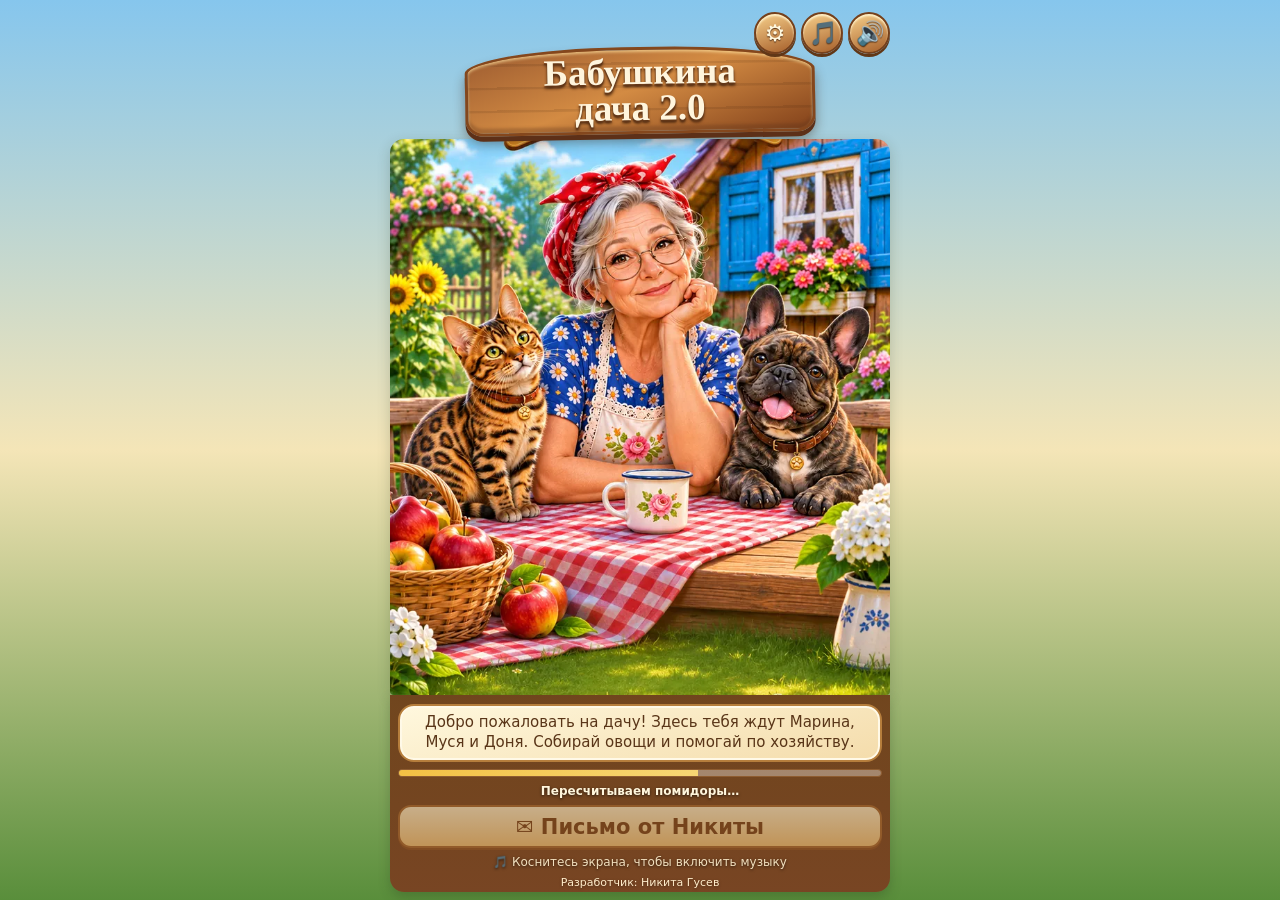
==== beta/index.html @ ecf2ab2a "fix(beta): lock zoom and sideways pan, honor Android system bars, remove remote assets" ====
<!doctype html>
<html lang="ru">
<head>
<meta charset="utf-8">
<meta name="viewport" content="width=device-width, initial-scale=1, maximum-scale=1, user-scalable=no, viewport-fit=cover">
<title>Бабушкина дача 2.0 — тест</title>
<style>
:root{
  --sky:#D6ECE6; --sky2:#EAF5EF; --paper:#FFFBF0; --ink:#2F2618; --muted:#6E6250;
  --grass:#5B8A36; --grass2:#456C27; --wood:#C48B55; --wood2:#8E5C30;
  --sun:#F3C044; --sun2:#B8891B; --tomato:#D8503B;
  --cell:#F4E6C8; --cell2:#EADAB5; --line:rgba(60,40,20,.16);
  --tag-bg:#FFF1B8; --tag-ink:#5A4300; --tag-line:#C99A00;
  box-sizing:border-box;
}
@media (prefers-color-scheme:dark){
  :root:not([data-theme="light"]){
    --sky:#16252A; --sky2:#1C2E33; --paper:#262119; --ink:#F2E9D8; --muted:#B9AC93;
    --grass:#4C7A2C; --grass2:#36581E; --wood:#9C6A3E; --wood2:#6B4524;
    --cell:#3B3224; --cell2:#332B1F; --line:rgba(255,240,210,.14);
    --tag-bg:#3F3412; --tag-ink:#FFE38A; --tag-line:#A88214;
  }
}
:root[data-theme="dark"]{
  --sky:#16252A; --sky2:#1C2E33; --paper:#262119; --ink:#F2E9D8; --muted:#B9AC93;
  --grass:#4C7A2C; --grass2:#36581E; --wood:#9C6A3E; --wood2:#6B4524;
  --cell:#3B3224; --cell2:#332B1F; --line:rgba(255,240,210,.14);
  --tag-bg:#3F3412; --tag-ink:#FFE38A; --tag-line:#A88214;
}
*,*::before,*::after{box-sizing:inherit}
html{scroll-padding-top:env(safe-area-inset-top,0px)}
body{
  margin:0; min-height:100%;
  background:linear-gradient(180deg,var(--sky2),var(--sky));
  color:var(--ink);
  font-family:system-ui,-apple-system,'Segoe UI',Roboto,Arial,sans-serif;
  -webkit-tap-highlight-color:transparent;
}
button{font-family:inherit;cursor:pointer}
button:focus-visible{outline:3px solid var(--sun);outline-offset:2px}
.app{max-width:460px;margin:0 auto;padding:10px 12px 28px}

/* шапка */
.top{display:flex;gap:6px;align-items:center;flex-wrap:wrap}
.chip{display:inline-flex;align-items:center;gap:4px;white-space:nowrap;background:var(--paper);color:var(--ink);
  border:1.5px solid var(--line);border-radius:999px;padding:7px 9px;font-size:14px;font-weight:600}
.chip small{font-weight:400;color:var(--muted);font-size:12px}
.top .spacer{flex:1}
.chip.money[aria-pressed="true"]{background:var(--sun);border-color:var(--sun2);color:#3b2a00}

/* подсказки про монетизацию */
.mt{display:none}
body.show-money .mt{display:block;background:var(--tag-bg);color:var(--tag-ink);border:1.5px dashed var(--tag-line);
  border-radius:10px;padding:7px 9px;font-size:13px;line-height:1.35;margin:6px 0 2px;text-align:left}
body.show-money .mt::before{content:"💰 ";}

/* кнопки */
.btn{display:block;width:100%;border:0;border-radius:14px;padding:13px 16px;margin-top:10px;
  font-size:16px;font-weight:600;background:var(--grass);color:#fff;box-shadow:0 3px 0 var(--grass2)}
.btn:active{transform:translateY(2px);box-shadow:0 1px 0 var(--grass2)}
.btn.alt{background:var(--sun);color:#3b2a00;box-shadow:0 3px 0 var(--sun2)}
.btn.ghost{background:transparent;color:var(--ink);box-shadow:none;border:1.5px solid var(--line)}
.btn[disabled]{opacity:.5}

/* главная */
.title{font-weight:800;font-size:30px;line-height:1.05;margin:18px 0 4px;letter-spacing:-.5px}
.lead{margin:0 0 14px;color:var(--muted);font-size:15px;line-height:1.45}
.demo-note{font-size:12.5px;color:var(--muted);margin:6px 0 0}
.dacha{background:var(--grass);border-radius:20px;padding:12px;color:#fff;
  box-shadow:inset 0 -6px 0 var(--grass2)}
.dacha-head{display:flex;justify-content:space-between;align-items:baseline;margin:0 2px 10px}
.dacha-head h2{margin:0;font-size:19px}
.dacha-head span{font-size:13px;opacity:.9}
.plots{display:grid;grid-template-columns:repeat(4,minmax(0,1fr));gap:8px}
.plot{min-width:0;overflow:hidden;aspect-ratio:1;border-radius:14px;display:flex;flex-direction:column;align-items:center;justify-content:center;
  background:rgba(255,255,255,.13);border:0;color:#fff;padding:4px;text-align:center}
.plot .e{font-size:30px;line-height:1}
.plot .n{font-size:10.5px;margin-top:4px;line-height:1.15}
.plot.empty{background:transparent;border:2px dashed rgba(255,255,255,.45)}
.plot.empty .e{opacity:.35;filter:grayscale(1)}
.plot.empty .c{font-size:12px;font-weight:600;margin-top:3px}
.levels-h{font-size:17px;margin:20px 2px 8px}
.levels{display:flex;flex-wrap:wrap;gap:8px}
.lv{width:56px;height:62px;border-radius:14px;border:0;background:var(--paper);color:var(--ink);
  border:1.5px solid var(--line);font-weight:800;font-size:18px;display:flex;flex-direction:column;align-items:center;justify-content:center}
.lv small{font-size:10px;font-weight:400;letter-spacing:-1px;margin-top:2px}
.lv.cur{background:var(--sun);border-color:var(--sun2);color:#3b2a00}
.lv[disabled]{opacity:.4}

/* игра */
.gbar{display:flex;align-items:center;gap:8px;margin:10px 0 8px}
.back{border:1.5px solid var(--line);background:var(--paper);color:var(--ink);border-radius:12px;width:42px;height:42px;font-size:18px}
.lvname{font-weight:600;flex:1}
.moves{background:var(--wood);color:#fff;border-radius:14px;padding:4px 14px;text-align:center;box-shadow:0 3px 0 var(--wood2)}
.moves b{display:block;font-size:24px;line-height:1.1}
.moves small{font-size:11px;opacity:.9}
.goals{display:flex;gap:8px;justify-content:center;margin:0 0 10px}
.goal{display:flex;align-items:center;gap:6px;background:var(--paper);border:1.5px solid var(--line);border-radius:999px;padding:5px 12px 5px 8px}
.goal span{font-size:22px}
.goal b{font-size:17px;min-width:20px}
.goal.done{background:var(--grass);color:#fff;border-color:var(--grass2)}
.frame{background:var(--wood);border-radius:20px;padding:8px;box-shadow:inset 0 0 0 3px var(--wood2),0 4px 0 var(--wood2)}
.board{position:relative;isolation:isolate;width:100%;aspect-ratio:1;border-radius:12px;overflow:hidden;touch-action:none;user-select:none;-webkit-user-select:none;
  background:conic-gradient(var(--cell) 25%,var(--cell2) 0 50%,var(--cell) 0 75%,var(--cell2) 0) 0 0/calc(200% / 7) calc(200% / 7)}
.tile{position:absolute;display:grid;place-items:center;line-height:1;
  transition:top .24s cubic-bezier(.4,.1,.6,1),left .2s ease,transform .18s ease,opacity .18s ease}
.tile span{display:block;transition:transform .15s ease;pointer-events:none}
.tile.sel span{transform:scale(1.22)}
.tile.sel::before{content:"";position:absolute;inset:6%;border-radius:22%;box-shadow:0 0 0 3px var(--sun) inset;pointer-events:none}
.tile.pop{transform:scale(.1);opacity:0}
.tile.s-row,.tile.s-col{background:radial-gradient(circle,rgba(243,192,68,.65),rgba(243,192,68,0) 68%)}
.tile.s-row::after,.tile.s-col::after{position:absolute;right:6%;bottom:4%;font-size:.42em;font-weight:800;color:var(--wood2);pointer-events:none}
.tile.s-row::after{content:"↔"}
.tile.s-col::after{content:"↕"}
.tile.s-sun span{animation:spin 6s linear infinite}
@keyframes spin{to{transform:rotate(360deg)}}
.boosters{display:flex;gap:8px;margin-top:12px}
.bst{flex:1;border:1.5px solid var(--line);background:var(--paper);color:var(--ink);border-radius:14px;padding:10px 6px;font-size:15px;font-weight:600}
.bst.active{background:var(--sun);border-color:var(--sun2);color:#3b2a00}
.hint{text-align:center;font-size:14px;color:var(--muted);min-height:20px;margin-top:8px}

/* модальные окна */
.modal{position:fixed;inset:0;background:rgba(30,20,10,.5);display:flex;align-items:flex-end;justify-content:center;z-index:20;
  padding:12px 12px calc(12px + env(safe-area-inset-bottom,0px))}
.modal[hidden]{display:none}
.sheet{background:var(--paper);color:var(--ink);border-radius:22px;padding:20px 18px 18px;width:100%;max-width:420px;max-height:88vh;overflow:auto;text-align:center}
.sheet h2{margin:0 0 6px;font-size:23px}
.sheet p{margin:6px 0;color:var(--muted);line-height:1.45}
.bigstars{font-size:40px;letter-spacing:4px;margin:8px 0}
.shop-item{border:1.5px solid var(--line);border-radius:16px;padding:12px;margin-top:10px;text-align:left}
.shop-item h3{margin:0 0 3px;font-size:17px}
.shop-item p{margin:0;font-size:14px}
.shop-item .btn{margin-top:8px}

/* реклама-заглушка */
.ad{position:fixed;inset:0;z-index:40;background:#111;color:#fff;display:flex;align-items:center;justify-content:center;padding:24px}
.ad[hidden]{display:none}
.ad-box{text-align:center;max-width:340px}
.ad-box .tv{font-size:64px}
.ad-box h3{margin:10px 0 4px;font-size:21px}
.ad-box p{margin:4px 0;opacity:.8}
.ad-count{font-size:44px;font-weight:800;margin-top:10px}

.toast{position:fixed;left:50%;bottom:calc(22px + env(safe-area-inset-bottom,0px));transform:translate(-50%,20px);opacity:0;
  background:var(--ink);color:var(--paper);padding:10px 16px;border-radius:12px;font-size:14px;z-index:50;max-width:88vw;text-align:center;
  transition:opacity .2s,transform .2s;pointer-events:none}
.toast.on{opacity:1;transform:translate(-50%,0)}
[hidden]{display:none!important}
@media (prefers-reduced-motion:reduce){.tile,.tile span,.toast{transition:none}.tile.s-sun span{animation:none}}

.tile{z-index:1}
.tile span{filter:drop-shadow(0 2px 0 rgba(60,40,20,.22))}
.weed{position:absolute;z-index:0;border-radius:22%;background:radial-gradient(circle at 50% 60%,rgba(91,138,54,.6),rgba(91,138,54,.28));transition:opacity .3s,transform .3s}
.weed::after{content:"🌿";position:absolute;left:4%;bottom:2%;font-size:.36em}
.weed.gone{opacity:0;transform:scale(.5)}
.tile.box span{font-size:.92em}
.tile.cracked span{filter:grayscale(.35) brightness(.85);transform:rotate(-9deg)}
.tile.cracked::after{content:"✕";position:absolute;right:8%;top:4%;font-size:.38em;color:var(--tomato);font-weight:800}
.tile.hit span{transform:scale(.78)}
.tile.hinting span{animation:nudge .9s ease-in-out infinite}
@keyframes nudge{50%{transform:scale(1.2)}}
.frame{position:relative}
.float{position:absolute;left:50%;top:42%;transform:translate(-50%,-50%);font-weight:800;font-size:30px;color:#fff;
  text-shadow:0 3px 0 var(--wood2),0 0 14px rgba(0,0,0,.3);pointer-events:none;animation:floatUp .9s ease-out forwards;z-index:5;white-space:nowrap}
@keyframes floatUp{0%{opacity:0;transform:translate(-50%,-30%) scale(.7)}20%{opacity:1;transform:translate(-50%,-50%) scale(1.06)}100%{opacity:0;transform:translate(-50%,-115%) scale(1)}}
.frame.shake{animation:shake .35s}
@keyframes shake{25%{transform:translateX(-6px)}50%{transform:translateX(6px)}75%{transform:translateX(-3px)}}
.plot.new .e{animation:grow .6s cubic-bezier(.3,1.6,.5,1)}
@keyframes grow{0%{transform:scale(0)}100%{transform:scale(1)}}
.intro-ico{font-size:52px;margin:4px 0}
@media (prefers-reduced-motion:reduce){.tile.hinting span,.float,.frame.shake,.plot.new .e{animation:none}}

.scene{position:relative;isolation:isolate;aspect-ratio:4/3;border-radius:20px;overflow:hidden;user-select:none;-webkit-user-select:none;
  background:linear-gradient(180deg,var(--sc-sky1) 0,var(--sc-sky2) 29%,var(--sc-g1) 29.5%,var(--sc-g2) 100%);
  box-shadow:inset 0 -6px 0 var(--grass2)}
:root{--sc-sky1:#B7DDF0;--sc-sky2:#E2F2F6;--sc-g1:#93C45E;--sc-g2:#679C3D}
@media (prefers-color-scheme:dark){:root:not([data-theme="light"]){--sc-sky1:#1E3A4E;--sc-sky2:#35546A;--sc-g1:#4E7A2E;--sc-g2:#365A1F}}
:root[data-theme="dark"]{--sc-sky1:#1E3A4E;--sc-sky2:#35546A;--sc-g1:#4E7A2E;--sc-g2:#365A1F}
.scene .deco{position:absolute;font-size:.9em;opacity:.9;pointer-events:none}
.scene .it{position:absolute;transform:translate(-50%,-50%);line-height:1;white-space:nowrap;filter:drop-shadow(0 3px 0 rgba(40,60,20,.25))}
.scene .it span{display:inline-block}
.scene .it.ghost{opacity:.4;filter:grayscale(1);outline:2px dashed rgba(255,255,255,.9);outline-offset:5px;border-radius:12px;cursor:pointer;animation:ghost 1.6s ease-in-out infinite}
@keyframes ghost{50%{opacity:.7}}
.scene .it.new span{animation:grow .7s cubic-bezier(.3,1.6,.5,1)}
.granny{position:absolute;z-index:100;left:50%;top:74%;transform:translate(-50%,-100%);transition:left 2.4s linear,top 2.4s linear;text-align:center;cursor:pointer}
.granny .g{display:inline-block;font-size:1.5em;line-height:1}
.granny .gf{display:inline-block}
.granny.left .gf{transform:scaleX(-1)}
.granny.walk .g{animation:bob .45s ease-in-out infinite}
@keyframes bob{50%{transform:translateY(-7%)}}
.granny .gname{display:block;font-size:.3em;font-weight:600;color:#fff;text-shadow:0 1px 2px rgba(0,0,0,.5);white-space:nowrap;margin-top:1px}
.bubble{position:absolute;bottom:100%;left:50%;transform:translateX(-50%);margin-bottom:6px;background:#fff;color:#2F2618;font-size:.36em;line-height:1.3;
  padding:.55em .75em;border-radius:12px;width:max-content;max-width:13em;box-shadow:0 2px 8px rgba(0,0,0,.18);text-align:left;font-weight:400}
.bubble::after{content:"";position:absolute;top:100%;left:50%;margin-left:-6px;border:6px solid transparent;border-top-color:#fff}
.granny.edge-l .bubble{left:-.4em;transform:none}.granny.edge-l .bubble::after{left:1.4em}
.granny.edge-r .bubble{left:auto;right:-.4em;transform:none}.granny.edge-r .bubble::after{left:auto;right:1.1em}
.bubble:empty{display:none}
.task{display:flex;align-items:center;gap:12px;background:var(--paper);border:1.5px solid var(--line);border-radius:16px;padding:10px 12px;margin-top:10px}
.task .ti{font-size:32px;line-height:1;width:1.6em;display:flex;justify-content:center;flex:none}
.task .ti svg{width:auto;height:1em;max-width:1.6em}
.task .tt{flex:1;min-width:0}
.task .tt b{display:block;font-size:16px}
.task .tt small{color:var(--muted);font-size:12.5px}
.task .tb{width:auto;margin:0;padding:10px 12px;white-space:nowrap;font-size:15px}
.task .tb.need{background:transparent;color:var(--muted);box-shadow:none;border:1.5px solid var(--line)}
.progress{height:8px;border-radius:99px;background:var(--line);margin-top:8px;overflow:hidden}
.progress i{display:block;height:100%;width:0;background:var(--grass);transition:width .5s}
@media (prefers-reduced-motion:reduce){.granny{transition:none}.granny.walk .g,.scene .it.ghost,.scene .it.new span{animation:none}}

.splash{position:fixed;inset:0;z-index:60;display:flex;flex-direction:column;overflow:hidden;
  padding:calc(14px + env(safe-area-inset-top,0px)) 16px calc(16px + env(safe-area-inset-bottom,0px));
  background:linear-gradient(180deg,#9FD3EE 0,#D9F0F7 46%,#93C45E 46.5%,#5E9437 100%);transition:opacity .45s ease}
.splash.out{opacity:0;pointer-events:none}
.sp-title{text-align:center;position:relative;z-index:3}
.sp-title h1{margin:4vh 0 0;font-weight:800;font-size:clamp(38px,12vw,72px);line-height:1;color:#fff;letter-spacing:-1px;
  text-shadow:0 4px 0 #8E5C30,0 10px 24px rgba(60,40,20,.35)}
.sp-sub{display:inline-block;margin-top:12px;background:#F3C044;color:#3b2a00;font-weight:800;font-size:clamp(18px,5.5vw,28px);
  padding:6px 20px;border-radius:999px;transform:rotate(-3deg);box-shadow:0 4px 0 #B8891B}
.sp-world{position:relative;flex:1;min-height:0}
.sp-i{position:absolute;transform:translate(-50%,-50%);line-height:1;white-space:nowrap;filter:drop-shadow(0 4px 0 rgba(40,60,20,.25))}
.sp-f{animation:spfloat 3.2s ease-in-out infinite}
@keyframes spfloat{50%{transform:translate(-50%,-70%) rotate(8deg)}}
.sp-granny{animation:spwave 1.6s ease-in-out infinite;transform-origin:50% 100%}
@keyframes spwave{50%{transform:translate(-50%,-50%) rotate(-5deg)}}
.sp-bub{position:absolute;bottom:100%;right:40%;background:#fff;color:#2F2618;font-size:3.6vmin;font-weight:600;white-space:nowrap;
  padding:.5em .8em;border-radius:14px;box-shadow:0 2px 8px rgba(0,0,0,.18);margin-bottom:4px}
.sp-fence{position:absolute;left:-2%;right:-2%;bottom:0;height:12vmin}
.sp-bottom{position:relative;z-index:3;max-width:420px;width:100%;margin:0 auto;text-align:center}
.sp-bar{height:18px;border-radius:999px;background:rgba(255,255,255,.35);border:3px solid #8E5C30;overflow:hidden}
.sp-bar i{display:block;height:100%;width:0;background:linear-gradient(90deg,#F3C044,#F7D774);transition:width .1s linear}
.sp-text{color:#fff;font-weight:600;margin-top:8px;text-shadow:0 1px 3px rgba(0,0,0,.35)}
.sp-play{margin-top:12px;font-size:20px;padding:15px}
.sp-hint{color:#fff;font-size:13px;margin-top:8px;opacity:.9;text-shadow:0 1px 3px rgba(0,0,0,.35)}
.sp-dev{color:rgba(255,255,255,.85);font-size:12px;margin-top:8px;text-shadow:0 1px 3px rgba(0,0,0,.35)}
.chip.off{opacity:.45;text-decoration:line-through}
@media (prefers-reduced-motion:reduce){.sp-f,.sp-granny{animation:none}.splash{transition:none}}

.deco{position:absolute;pointer-events:none;line-height:1;z-index:0}
.deco.sun{font-size:1.1em;animation:sunspin 40s linear infinite}
@keyframes sunspin{to{transform:rotate(360deg)}}
.deco.cloud{left:-20%;font-size:.9em;opacity:.95;animation:drift 50s linear infinite}
@keyframes drift{from{left:-20%}to{left:110%}}
.splash{background:linear-gradient(180deg,#9FD3EE 0,#CBEAD9 55%,#8FC062 100%)}
.sp-title h1{margin-top:2vh;font-size:clamp(30px,min(12vw,9vh),72px)}
.sp-sub{font-size:clamp(16px,min(5.5vw,4vh),28px)}
.sp-world{display:flex;align-items:center;justify-content:center;margin:10px 0}
.sp-stage{position:relative;isolation:isolate;overflow:hidden;border-radius:22px;border:5px solid #fff;flex:none;
  box-shadow:0 10px 30px rgba(40,60,20,.3);background:linear-gradient(180deg,#B7DDF0 0,#E2F2F6 50%,#93C45E 50.5%,#679C3D 100%)}
.sp-stage .sp-i{z-index:1}
.sp-fence{position:absolute;left:0;right:0;bottom:0;height:13%;z-index:2;left:0;right:0}
.sp-granny{z-index:3!important;animation:none}
.sp-granny .gw{display:inline-block;animation:spwave2 1.6s ease-in-out infinite;transform-origin:50% 100%}
@keyframes spwave2{50%{transform:rotate(-6deg)}}
.sp-bub{position:absolute;right:88%;top:-18%;bottom:auto;font-size:.24em;font-weight:600;white-space:nowrap;background:#fff;color:#2F2618;
  padding:.5em .8em;border-radius:12px;box-shadow:0 2px 8px rgba(0,0,0,.18);margin:0}
.sp-bub::after{content:"";position:absolute;left:100%;top:50%;margin-top:-6px;border:6px solid transparent;border-left-color:#fff}
.sp-pet{z-index:2!important}
.pet-pick{display:flex;gap:10px;margin-top:12px}
.pet-opt{flex:1;border:2px solid var(--line);background:var(--paper);color:var(--ink);border-radius:16px;padding:14px 8px;font-size:15px;font-weight:600;
  display:flex;flex-direction:column;align-items:center;gap:6px}
.pet-opt span{font-size:52px;line-height:1}
.pet-opt small{font-weight:400;color:var(--muted);font-size:12.5px}
.pet-opt:active{transform:scale(.97)}
.scene .it.pet{cursor:pointer}
.it.pet.cat span,.sp-pet.cat{animation:breathe 2.6s ease-in-out infinite}
.it.pet.dog span{animation:none}
.dog-tail{transform-box:view-box;transform-origin:41px 49px;animation:tailwag .3s ease-in-out infinite alternate}
@keyframes tailwag{from{transform:rotate(-22deg)}to{transform:rotate(18deg)}}
.dog-eyes{transform-box:view-box;transform-origin:30px 20.5px;animation:blink 4.5s infinite}
@keyframes blink{0%,93%,100%{transform:scaleY(1)}96%{transform:scaleY(.1)}}
.pet-opt .dog-svg{width:52px;height:52px}
@keyframes breathe{50%{transform:scale(1.06,.95)}}
@keyframes wag{from{transform:rotate(-7deg)}to{transform:rotate(7deg)}}
.pet-say{position:absolute;left:50%;bottom:100%;font-size:.5em;font-weight:800;color:#fff;text-shadow:0 2px 0 #8E5C30;white-space:nowrap;
  pointer-events:none;animation:petsay 1s ease-out forwards}
@keyframes petsay{from{opacity:0;transform:translate(-50%,20%)}20%{opacity:1}to{opacity:0;transform:translate(-50%,-90%)}}
@media (prefers-reduced-motion:reduce){.dog-tail,.dog-eyes,.deco.sun,.deco.cloud,.sp-granny .gw,.it.pet span,.pet-say{animation:none}.deco.cloud{left:10%}}

.pie-head{font-size:50px;line-height:1;margin:2px 0 4px}
.pd-row{display:grid;grid-template-columns:repeat(7,minmax(0,1fr));gap:5px;margin:12px 0 6px}
.pd{border:1.5px solid var(--line);border-radius:12px;padding:7px 1px;display:flex;flex-direction:column;align-items:center;gap:5px;font-size:10px;color:var(--muted);min-width:0}
.pd b{font-weight:600;white-space:nowrap}
.pd span{font-size:17px;line-height:1;white-space:nowrap;letter-spacing:-4px}
.pd.big span{font-size:22px}
.pd.done{background:var(--grass);color:#fff;border-color:var(--grass2)}
.pd.done span{letter-spacing:0;font-weight:800}
.pd.today{background:var(--sun);color:#3b2a00;border-color:var(--sun2);transform:scale(1.08)}
.pd-reward{font-weight:600;color:var(--ink)!important}
.chip.ready{background:var(--sun);border-color:var(--sun2);animation:piepulse 1.4s ease-in-out infinite}
@keyframes piepulse{50%{transform:scale(1.1)}}
@media (max-width:440px){.chip .lbl{display:none}}
@media (prefers-reduced-motion:reduce){.chip.ready{animation:none}}

.event-banner{display:flex;align-items:center;gap:12px;width:100%;margin-top:10px;padding:10px 12px;border-radius:16px;border:0;text-align:left;
  background:linear-gradient(90deg,#E9853A,#D9622B);color:#fff;box-shadow:0 3px 0 #A9471C}
.event-banner .ev-ico{font-size:30px;line-height:1}
.event-banner .ev-t{flex:1;min-width:0}
.event-banner b{display:block;font-size:16px}
.event-banner small{font-size:12.5px;opacity:.95}
.ev-badge{background:#fff;color:#C2501F;font-weight:800;border-radius:999px;min-width:26px;height:26px;display:grid;place-items:center;font-size:14px;animation:piepulse 1.4s ease-in-out infinite}
.ev-go{font-size:26px;opacity:.9}
.pass-top{display:flex;justify-content:space-between;font-weight:600;margin:10px 2px 6px}
.pass-ok{color:var(--grass)!important;font-weight:600}
.pass-grid{display:grid;grid-template-columns:56px 1fr 1fr;gap:5px;margin-top:12px;text-align:center}
.ph{font-size:12px;color:var(--muted);font-weight:600;padding-bottom:2px}
.php{color:#C2501F!important}
.pr{border-radius:10px;padding:6px 2px;background:var(--line);display:flex;flex-direction:column;justify-content:center}
.pr b{font-size:15px}.pr small{font-size:10.5px;color:var(--muted)}
.pr.open{background:var(--grass);color:#fff}.pr.open small{color:#fff}
.pc{border:1.5px solid var(--line);border-radius:10px;padding:6px 4px;display:flex;flex-direction:column;align-items:center;justify-content:center;gap:4px;min-height:52px;font-size:13px}
.pc.paid{border-color:rgba(217,98,43,.45);background:rgba(233,133,58,.08)}
.pc.empty{color:var(--muted)}
.pc.ready{border-color:var(--sun2);background:rgba(243,192,68,.25)}
.pc .ok{color:var(--grass);font-weight:800}
.pc .lock{opacity:.6}
.pbtn{border:0;border-radius:8px;background:var(--grass);color:#fff;font-weight:600;font-size:12.5px;padding:5px 9px}
.scene .leaf{filter:none;animation:leaffall 10s linear infinite;pointer-events:none}
@keyframes leaffall{0%{top:-8%;transform:translate(-50%,0) rotate(0)}25%{transform:translate(-20%,0) rotate(90deg)}50%{transform:translate(-80%,0) rotate(180deg)}75%{transform:translate(-30%,0) rotate(270deg)}100%{top:104%;transform:translate(-50%,0) rotate(360deg)}}
.win-apples{font-weight:600;color:#C2501F!important}
@media (prefers-reduced-motion:reduce){.scene .leaf{animation:none;top:20%}.ev-badge{animation:none}}

.tile span svg{display:block;width:1.3em;height:1.3em}
.goal span svg{display:block}
.gr{display:block;overflow:visible}
.gr .gr-leg,.gr .gr-arm{transform-box:fill-box;transform-origin:50% 0}
.granny .g{font-size:1.75em}
.granny.walk .gr-l1,.granny.walk .gr-a2{animation:grA .4s ease-in-out infinite alternate}
.granny.walk .gr-l2,.granny.walk .gr-a1{animation:grB .4s ease-in-out infinite alternate}
@keyframes grA{from{transform:rotate(16deg)}to{transform:rotate(-16deg)}}
@keyframes grB{from{transform:rotate(-16deg)}to{transform:rotate(16deg)}}
.sp-granny .gw{animation:none}
.sp-granny .gr-a2{animation:grwave .55s ease-in-out infinite alternate}
@keyframes grwave{from{transform:rotate(-95deg)}to{transform:rotate(-150deg)}}
.intro-ico .gr,.pie-head .gr{display:inline-block;vertical-align:bottom}
.event-banner{position:relative;overflow:hidden;background:linear-gradient(120deg,#F9C74F 0%,#F3722C 52%,#D9442B 100%);box-shadow:0 4px 0 #9E2F1C,0 6px 18px rgba(217,68,43,.3)}
.event-banner>*{position:relative;z-index:1}
.event-banner .ev-fall{position:absolute;inset:0;z-index:0;pointer-events:none}
.ev-fall i{position:absolute;top:-35%;width:20px;height:20px;opacity:.8;animation:evfall 5.2s linear infinite}
.ev-fall i svg{width:100%;height:100%;display:block}
@keyframes evfall{0%{top:-35%;transform:rotate(0)}100%{top:115%;transform:rotate(260deg)}}
.event-banner .ev-ico{width:46px;height:46px;display:grid;place-items:center;background:#FFF6E0;box-shadow:0 2px 0 rgba(120,30,10,.25);border-radius:14px;flex:none}
.ev-ico svg{width:32px;height:32px;animation:evsway 3s ease-in-out infinite}
@keyframes evsway{50%{transform:rotate(16deg) scale(1.08)}}
.event-banner b{font-size:17px;text-shadow:0 1px 0 rgba(120,30,10,.35)}
.ev-head{display:flex;justify-content:center;align-items:center;gap:0}
.ev-head svg{width:44px;height:44px}
.ev-head svg:first-child{transform:rotate(-20deg)}.ev-head svg:last-child{transform:rotate(25deg)}
.ev-basket{font-size:50px;margin:0 -4px}
.btn.pass-buy{position:relative;overflow:hidden;background:linear-gradient(90deg,#F3722C,#D9442B);color:#fff;box-shadow:0 3px 0 #9E2F1C}
.btn.pass-buy::after{content:"";position:absolute;top:0;bottom:0;left:-60%;width:40%;background:linear-gradient(90deg,transparent,rgba(255,255,255,.5),transparent);transform:skewX(-20deg);animation:shine 2.8s ease-in-out infinite}
@keyframes shine{60%,100%{left:130%}}
.pbtn{background:linear-gradient(180deg,#F3722C,#D9442B);box-shadow:0 2px 0 #9E2F1C}
.pr.open{background:linear-gradient(180deg,#F79A3C,#D9542B)}
@media (prefers-reduced-motion:reduce){.granny.walk .gr-leg,.granny.walk .gr-arm,.sp-granny .gr-a2,.ev-fall i,.ev-ico svg,.btn.pass-buy::after{animation:none}}

/* ---------- больше красок ---------- */
:root{--cell:#FFF6DC;--cell2:#FFE8B5}
body{min-height:100vh}html{background:#C3EBA8}@media (prefers-color-scheme:dark){html:not([data-theme="light"]){background:#1B2A22}}html[data-theme="dark"]{background:#1B2A22}body{background:linear-gradient(180deg,#B9E4FF 0,#DDF6E6 700px,#C3EBA8 1400px,#C3EBA8 100%)}
@media (prefers-color-scheme:dark){:root:not([data-theme="light"]){--cell:#3B3224;--cell2:#332B1F}:root:not([data-theme="light"]) body{background:linear-gradient(180deg,#14303E 0,#1B2A22 1200px,#1B2A22 100%)}}
:root[data-theme="dark"]{--cell:#3B3224;--cell2:#332B1F}:root[data-theme="dark"] body{background:linear-gradient(180deg,#14303E 0,#1B2A22 1200px,#1B2A22 100%)}
.title{background:linear-gradient(90deg,#E8432F,#F28C28 35%,#E6A800 60%,#3E9A2A);-webkit-background-clip:text;background-clip:text;color:transparent;padding-bottom:4px}
#livesChip{background:#FFE1E7;border-color:#F7A6B6;color:#7A1F33}
.top .chip:nth-child(2){background:#FFF3C4;border-color:#F3C044;color:#6A4A00}
#pieBtn{background:#FFE6CF;border-color:#F5B47A;color:#7A3E00}
#musicBtn{background:#ECE4FF;border-color:#BBA6F2;color:#3D2A7A}
#soundBtn{background:#DDF1FF;border-color:#9ACDF2;color:#16476B}
#shopBtn{background:#E2F7D6;border-color:#9ED67F;color:#24531A}
#moneyBtn{background:#FFF1B8;border-color:#E6C34A;color:#5A4300}
#pieBtn.ready{background:var(--sun);border-color:var(--sun2)}
.btn{background:linear-gradient(180deg,#72B843,#4E8E2A);box-shadow:0 3px 0 #3A6E1C}
.btn.alt{background:linear-gradient(180deg,#FFD64F,#F5A623);box-shadow:0 3px 0 #C98412;color:#3b2a00}
.btn.ghost{background:transparent;box-shadow:none}
#playBtn{position:relative;overflow:hidden;font-size:18px;padding:15px}
#playBtn::after{content:"";position:absolute;top:0;bottom:0;left:-60%;width:40%;background:linear-gradient(90deg,transparent,rgba(255,255,255,.4),transparent);transform:skewX(-20deg);animation:shine 3.2s ease-in-out infinite}
.lv{background:#fff;color:#2F2618}
.lv.won{background:linear-gradient(180deg,#EAF8DE,#C9EAB0);border-color:#8CC66A;color:#24531A}
.lv.cur{background:linear-gradient(180deg,#FFE27A,#F7B733);border-color:#D9961A;box-shadow:0 3px 0 #C98412}
.task{border-color:#F3C044;background:linear-gradient(90deg,#FFFBEA,#FFF2C9)}
.task .tt b{color:#2F2618}.task .tt small{color:#7A6440}
.frame{background:linear-gradient(135deg,#DE9A5E,#B7743D);box-shadow:inset 0 0 0 3px #8E5C30,0 5px 0 #7A4E28,0 12px 26px rgba(120,70,20,.25)}
.goal{background:#fff;color:#2F2618;border-color:#F3C044;box-shadow:0 2px 0 #E5B63A}
.goal.done{background:linear-gradient(180deg,#72B843,#4E8E2A);color:#fff;border-color:#3A6E1C;box-shadow:none}
.moves{background:linear-gradient(180deg,#F28C28,#D9622B);box-shadow:0 3px 0 #A9471C}
.bst{background:#fff;color:#2F2618;border-color:#BBA6F2;box-shadow:0 2px 0 #BBA6F2}
.tile.v0 span{background:radial-gradient(circle,#FFD3CB 0,#FFD3CB 54%,transparent 56%)}
.tile.v1 span{background:radial-gradient(circle,#FFDDB5 0,#FFDDB5 54%,transparent 56%)}
.tile.v2 span{background:radial-gradient(circle,#D2F2C6 0,#D2F2C6 54%,transparent 56%)}
.tile.v3 span{background:radial-gradient(circle,#FFD0DD 0,#FFD0DD 54%,transparent 56%)}
.tile.v4 span{background:radial-gradient(circle,#FFF0A8 0,#FFF0A8 54%,transparent 56%)}
.tile.v5 span{background:radial-gradient(circle,#E6F5B5 0,#E6F5B5 54%,transparent 56%)}
.tile span{border-radius:50%}
.spark{position:absolute;width:8px;height:8px;margin:-4px 0 0 -4px;border-radius:50%;pointer-events:none;z-index:3;box-shadow:0 0 6px rgba(255,255,255,.8);animation:spark .5s ease-out forwards}
@keyframes spark{to{transform:translate(var(--dx),var(--dy)) scale(.2);opacity:0}}
.confetti{position:fixed;inset:0;pointer-events:none;z-index:45;overflow:hidden}
.confetti i{position:absolute;top:-4%;width:9px;height:14px;border-radius:2px;animation:conf 2s ease-in forwards}
@keyframes conf{to{top:105%;transform:rotate(var(--r)) translateX(30px)}}
.scene{background:linear-gradient(180deg,#7CC8F2 0,#CDEBF7 29%,#9DD56A 29.5%,#5FA33A 100%)}
.deco.fly{font-size:.5em;z-index:80;animation:flutter 7s ease-in-out infinite}
.deco.fly.f2{animation-duration:9s;animation-delay:-3s}
@keyframes flutter{0%,100%{transform:translate(0,0) rotate(-8deg)}25%{transform:translate(60%,-50%) rotate(8deg)}50%{transform:translate(140%,10%) rotate(-6deg)}75%{transform:translate(50%,60%) rotate(10deg)}}
.deco.tuft{font-size:.42em;z-index:2;opacity:.95}
@media (prefers-reduced-motion:reduce){#playBtn::after,.spark,.confetti,.deco.fly{animation:none}.confetti{display:none}}

.inf-offer{position:relative;margin:-6px -4px 16px;padding:16px 14px 12px;border-radius:18px;color:#fff;
  background:linear-gradient(135deg,#FF6B8B,#E8432F 60%,#F28C28);box-shadow:0 4px 0 #A92A1E}
.inf-offer h3{margin:4px 0 2px;font-size:19px}
.inf-offer p{color:#fff!important;opacity:.95}
.inf-offer .btn.pass-buy{background:#fff;color:#C2301F;box-shadow:0 3px 0 rgba(120,20,10,.35)}
.inf-tag{position:absolute;top:10px;left:12px;background:#FFE27A;color:#7A3E00;font-weight:800;font-size:12px;padding:3px 9px;border-radius:999px;transform:rotate(-6deg)}
.inf-ico{font-size:40px;line-height:1;font-weight:800;letter-spacing:-4px}

.pet-opt.owned{border-color:var(--grass);background:rgba(91,138,54,.12);opacity:1}
.pet-opt[disabled]{cursor:default}
/* релизная версия: без подсказок прототипа */
#moneyBtn,.demo-note,.mt,body.show-money .mt{display:none!important}
body.no-rv #claim2,body.no-rv #adMoves,body.no-rv #adLife,body.no-rv #adB,body.no-rv #dbl,body.no-rv #restoreAd{display:none!important}
body{-webkit-user-select:none;user-select:none;-webkit-touch-callout:none}

body:not(.no-pay) #petBtn{display:none}
#petBtn{background:#FFE6F0;border-color:#F2A6C6;color:#7A1F4A}
body.no-pay #shopBtn,body.no-pay #buyMoves,body.no-pay #buyLives,body.no-pay .inf-offer,body.no-pay #restorePay,body.no-pay #buyB,body.no-pay #buyPass,body.no-pay .pc.paid,body.no-pay .php,body.no-pay .pass-ok{display:none!important}
body.no-pay .pass-grid{grid-template-columns:56px 1fr!important}

/* ---------- «сочность»: эффекты ходов (ноябрь 2026) ---------- */
.tile.pop{animation:popout .2s ease-in forwards;transform:scale(.1);opacity:0}
@keyframes popout{0%{transform:scale(1);opacity:1}35%{transform:scale(1.28);opacity:1}100%{transform:scale(.1);opacity:0}}
.spark.big{width:11px;height:11px;margin:-5px 0 0 -5px;border-radius:2px;transform:rotate(45deg)}
.fly{position:fixed;left:0;top:0;z-index:70;pointer-events:none;line-height:1;filter:drop-shadow(0 2px 3px rgba(0,0,0,.3));will-change:transform}
.goal.bump{animation:bump .38s cubic-bezier(.3,1.7,.5,1)}
@keyframes bump{0%{transform:scale(1)}40%{transform:scale(1.28)}100%{transform:scale(1)}}
.beam{position:absolute;z-index:4;pointer-events:none;mix-blend-mode:screen;opacity:0}
.beam.h{left:0;width:100%;background:linear-gradient(90deg,rgba(255,244,170,0),rgba(255,246,190,.98) 20%,#fff 50%,rgba(255,246,190,.98) 80%,rgba(255,244,170,0));animation:beamH .5s ease-out forwards}
.beam.v{top:0;height:100%;background:linear-gradient(180deg,rgba(255,244,170,0),rgba(255,246,190,.98) 20%,#fff 50%,rgba(255,246,190,.98) 80%,rgba(255,244,170,0));animation:beamV .5s ease-out forwards}
@keyframes beamH{0%{opacity:1;transform:scaleY(.2)}30%{opacity:1;transform:scaleY(1)}100%{opacity:0;transform:scaleY(1.5)}}
@keyframes beamV{0%{opacity:1;transform:scaleX(.2)}30%{opacity:1;transform:scaleX(1)}100%{opacity:0;transform:scaleX(1.5)}}
.ringfx{position:absolute;z-index:4;pointer-events:none;width:14%;height:14%;margin:-7% 0 0 -7%;border-radius:50%;border:4px solid #FFE27A;box-shadow:0 0 18px #FFF3B0,inset 0 0 14px #FFF3B0;animation:ringfx .6s ease-out forwards}
.ringfx.small{border-width:3px;animation-duration:.45s}
@keyframes ringfx{0%{transform:scale(.3);opacity:1}100%{transform:scale(7);opacity:0}}
.ringfx.small{animation-name:ringsm}
@keyframes ringsm{0%{transform:scale(.4);opacity:1}100%{transform:scale(2.6);opacity:0}}
.tile.born span{animation:born .6s cubic-bezier(.3,1.8,.5,1)}
@keyframes born{0%{transform:scale(.2) rotate(-40deg)}60%{transform:scale(1.45) rotate(8deg)}100%{transform:scale(1) rotate(0)}}
.tile.nope span{animation:wiggle .36s ease-in-out}
@keyframes wiggle{20%{transform:translateX(-7%) rotate(-8deg)}40%{transform:translateX(7%) rotate(8deg)}60%{transform:translateX(-5%) rotate(-5deg)}80%{transform:translateX(3%)}}
@keyframes enter{from{transform:translateY(-140%) scale(.6);opacity:0}to{transform:none;opacity:1}}
.moves.low{background:linear-gradient(180deg,#E8453C,#B8281F);box-shadow:0 3px 0 #801812;animation:lowmoves .8s ease-in-out infinite}
@keyframes lowmoves{50%{transform:scale(1.09)}}
.bigstars{animation:starpop .8s cubic-bezier(.3,1.6,.5,1) both}
@keyframes starpop{0%{transform:scale(.2) rotate(-25deg);opacity:0}60%{opacity:1}100%{transform:scale(1) rotate(0)}}
.float.c2{font-size:34px;color:#FFF3B0}
.float.c3{font-size:40px;color:#FFE27A}
.float.c4{font-size:46px;color:#FFC928}
.float.c5{font-size:52px;color:#FF9A2E;text-shadow:0 3px 0 #A9471C,0 0 22px rgba(255,160,40,.8)}
.frame.glow{animation:glow .5s ease-out}
@keyframes glow{0%{box-shadow:inset 0 0 0 3px var(--wood2),0 4px 0 var(--wood2),0 0 0 rgba(255,226,122,0)}40%{box-shadow:inset 0 0 0 3px var(--wood2),0 4px 0 var(--wood2),0 0 26px rgba(255,226,122,.95)}100%{box-shadow:inset 0 0 0 3px var(--wood2),0 4px 0 var(--wood2),0 0 0 rgba(255,226,122,0)}}
@media (prefers-reduced-motion:reduce){.fly,.beam,.ringfx{display:none}.tile.born span,.tile.nope span,.goal.bump,.moves.low,.bigstars,.frame.glow{animation:none}}

/* ---------- уютный мультяшный вид ---------- */
:root{--sky:#BFE3F5; --sky2:#FFF4D6; --paper:#FFFDF5; --grass:#6FA83F; --grass2:#4E8226; --wood:#D29A5E; --wood2:#8A5527; --cell:#FFF1D2; --cell2:#F9E3B6; --line:rgba(120,80,30,.2)}
body{background:radial-gradient(circle at 85% -4%,rgba(255,226,120,.85) 0 9%,rgba(255,226,120,0) 30%),linear-gradient(180deg,#BFE3F5 0%,#E6F4E9 46%,#CFE8A8 100%) fixed}
.chip,.goal{border-radius:16px;border:2px solid var(--wood2);box-shadow:0 3px 0 var(--wood2);background:linear-gradient(180deg,#FFFEF8,#FFF0CC)}
.goal.done{background:linear-gradient(180deg,#8CC85A,var(--grass));border-color:var(--grass2);box-shadow:0 3px 0 var(--grass2)}
.frame{border-radius:26px;padding:10px;background:repeating-linear-gradient(90deg,rgba(255,255,255,.07) 0 3px,rgba(0,0,0,.05) 3px 6px),linear-gradient(180deg,#E0AA6C,#C18045);
  box-shadow:inset 0 0 0 3px var(--wood2),inset 0 5px 0 rgba(255,255,255,.28),0 6px 0 var(--wood2),0 12px 18px rgba(80,50,20,.28)}
.board{border-radius:16px;box-shadow:inset 0 3px 8px rgba(110,70,20,.35);
  background:radial-gradient(circle at 50% 35%,rgba(255,255,255,.45),rgba(255,255,255,0) 70%),conic-gradient(var(--cell) 25%,var(--cell2) 0 50%,var(--cell) 0 75%,var(--cell2) 0) 0 0/calc(200% / 7) calc(200% / 7)}
.tile span{padding:.07em;border-radius:34%;
  background:radial-gradient(circle at 32% 24%,rgba(255,255,255,.95),rgba(255,255,255,0) 52%),linear-gradient(180deg,#FFFFFA,#FBEBC6);
  box-shadow:0 2px 0 rgba(150,95,40,.4),0 4px 6px rgba(120,70,20,.18),inset 0 -2px 0 rgba(200,150,70,.18);filter:none}
.tile.cracked span{filter:grayscale(.35) brightness(.88)}
.tile.sel span{box-shadow:0 0 0 3px var(--sun),0 4px 10px rgba(243,192,68,.7)}
.tile.sel::before{display:none}
.tile.s-row span,.tile.s-col span{background:radial-gradient(circle at 32% 24%,#fff,rgba(255,255,255,0) 52%),linear-gradient(180deg,#FFF3B0,#F7CF55);box-shadow:0 0 0 2px #E8B72E,0 0 14px rgba(255,200,60,.9)}
#supportBtn{background:#FFE9F0;border-color:#F2A9C2}
body.supporter .granny .g, body.supporter .sp-granny .gw{filter:drop-shadow(0 0 6px rgba(255,208,64,.95)) drop-shadow(0 0 14px rgba(255,190,40,.6))}
body.supporter .granny .g::before, body.supporter .sp-granny .gw::before{content:"👑";position:absolute;left:50%;top:-.42em;transform:translateX(-50%) rotate(-8deg);font-size:.42em;filter:drop-shadow(0 1px 1px rgba(0,0,0,.4));z-index:2}
body.supporter .granny .g, body.supporter .sp-granny .gw{position:relative}
body.supporter .granny .gname::after{content:" ✨"}
body[data-marina-outfit="spring"] #granny svg.gr{filter:hue-rotate(65deg) saturate(1.2)}body[data-marina-outfit="autumn"] #granny svg.gr{filter:sepia(.4) hue-rotate(-20deg) saturate(1.3)}.marina-outfits{display:flex;gap:8px;margin:12px 0;flex-wrap:wrap}.marina-outfits button{flex:1;min-width:80px;padding:12px 5px;border-radius:12px;border:2px solid var(--wood2);background:var(--paper);color:var(--ink);font:inherit}.marina-outfits button[aria-pressed="true"]{outline:3px solid var(--sun)}body[data-garden-style="flowers"] #scene{filter:saturate(1.16)}body[data-garden-style="evening"] #scene{filter:sepia(.14) brightness(.9) saturate(1.16)}.garden-styles{display:flex;gap:8px;flex-wrap:wrap;margin:12px 0}.garden-styles button{flex:1;min-width:85px;border:2px solid var(--wood2);border-radius:12px;padding:12px 6px;background:var(--paper);color:var(--ink);font:inherit}.garden-styles button[aria-pressed="true"]{outline:3px solid var(--sun)}#granny.walk .gr-l1{transform-origin:17px 51px;animation:ms .4s infinite alternate}#granny.walk .gr-l2{transform-origin:23px 51px;animation:ms .4s infinite alternate-reverse}#granny.walk .gr-a1{transform-origin:14px 31px;animation:ms .4s infinite alternate-reverse}#granny.walk .gr-a2{transform-origin:26px 31px;animation:ms .4s infinite alternate}#granny.granny-wave .gr-a2{transform-origin:26px 31px;animation:mw .3s 4 alternate}.it.pet{transition:left 1.8s,top 1.8s;cursor:pointer}.it.pet.pet-moving>span{display:inline-block;animation:pb .3s infinite alternate}.it.pet.pet-react>span{display:inline-block;animation:ph .3s 3}@keyframes ms{to{transform:rotate(18deg)}}@keyframes mw{to{transform:rotate(-45deg)}}@keyframes pb{to{transform:translateY(-3px)}}@keyframes ph{50%{transform:translateY(-9px)}}@media(prefers-reduced-motion:reduce){#granny.walk .gr-leg,#granny.walk .gr-arm,#granny.granny-wave .gr-a2,.it.pet>span{animation:none!important}.it.pet{transition:none}}.it.pet>span{filter:drop-shadow(0 2px 2px rgba(61,40,22,.28))}
.it.pet:focus-visible{outline:3px solid #ffb83f;outline-offset:3px;border-radius:12px}
#granny:focus-visible{outline:3px solid #ffb83f;outline-offset:4px;border-radius:12px}
.chip:focus-visible{outline:3px solid #ffb83f;outline-offset:3px}
.pet-say{pointer-events:none;animation:petSayIn .18s ease-out both}@keyframes petSayIn{from{opacity:0;transform:translateY(7px)}to{opacity:1;transform:translateY(0)}}
#granny:not(.walk) .gf{animation:marinaBreathe 2.8s ease-in-out infinite}@keyframes marinaBreathe{50%{transform:translateY(-1px)}}
.it.pet.dog .dog-tail{transform-origin:41px 49px;animation:dogWag .55s ease-in-out infinite alternate}@keyframes dogWag{to{transform:rotate(22deg)}}
body[data-garden-style='flowers'] #scene .deco{animation-duration:7s}
body[data-garden-style='evening'] #scene{transition:filter .6s ease}
@media(prefers-reduced-motion:reduce){#granny:not(.walk) .gf,.it.pet.dog .dog-tail,.pet-say{animation:none!important}}/* All outfits retain the exact same Marina face, scarf and proportions. */
body[data-marina-outfit] #granny svg.gr{filter:none}
#granny svg.gr .marina-dress{fill:#74A958}
body[data-marina-outfit="spring"] #granny svg.gr .marina-dress{fill:#E8B94B}
body[data-marina-outfit="autumn"] #granny svg.gr .marina-dress{fill:#6FA7D4}
#granny svg.gr .marina-pattern{fill:#fff;opacity:.95}#granny svg.gr .marina-dress{stroke:#4F813D;stroke-width:.7}
body[data-marina-outfit="spring"] #granny svg.gr .marina-pattern{fill:#69421A;stroke:#FFE477;stroke-width:2.3}
body[data-marina-outfit="autumn"] #granny svg.gr .marina-pattern{fill:#2356A1;stroke:#B9E3FF;stroke-width:2}
/* Marina talks with a subtle mouth animation; reduced motion remains respected. */
#granny.talking svg.gr .marina-mouth{transform-box:fill-box;transform-origin:center;animation:marina-talk .22s ease-in-out infinite alternate}
@keyframes marina-talk{from{transform:scaleY(.45)}to{transform:scaleY(1.6)}}
@media(prefers-reduced-motion:reduce){#granny.talking svg.gr .marina-mouth{animation:none}}

/* Live garden refresh: real interactive scene remains above this painted backdrop. */
#home>.title{font-size:clamp(28px,7vw,40px);margin:12px 0 2px;line-height:1.08;letter-spacing:-.6px}
#home>.lead{font-size:14px;line-height:1.35;margin:7px 0 14px;max-width:37ch}
.top{display:grid;grid-template-columns:repeat(6,minmax(0,1fr));gap:7px;margin:10px 0 8px}
.top .spacer{display:none}
.top .chip{min-width:0;width:100%;padding:9px 4px;border-radius:15px;font-size:19px;min-height:48px;box-sizing:border-box}
.top #livesChip,.top .chip:nth-child(2),.top #pieBtn{grid-column:span 2}
.top #moneyBtn{display:none}
#scene.scene{position:relative;aspect-ratio:4/3;border:5px solid #F8E5A2;border-radius:25px;background:linear-gradient(180deg,#6BC4ED 0%,#E3F8FF 30%,#95CB60 31%,#62A943 100%);box-shadow:0 7px 0 #73923D,0 12px 23px rgba(68,86,37,.18)}
#scene .garden-landscape{position:absolute;inset:0;width:100%;height:100%;z-index:0;pointer-events:none;display:block}
#scene .deco.sun{font-size:1.12em;filter:drop-shadow(0 2px 4px #E6A72A)}
#scene .it{filter:drop-shadow(0 4px 2px rgba(35,65,24,.22))}
#scene .it[role=button]{cursor:pointer}
#scene #granny{z-index:100;min-width:76px;will-change:left,top}
#scene #granny .gf{display:inline-block;transform:none}
#scene #granny.left .gf{transform:scaleX(-1)}
#scene #granny svg.gr{display:block!important;width:clamp(58px,13vw,90px)!important;height:auto!important;max-width:none!important;aspect-ratio:40/64}
#scene #granny .gname{font-size:clamp(10px,2vw,14px);display:inline-block;background:#52883D;border:1px solid #C0DB8C;color:#FFF;padding:3px 7px;border-radius:999px;text-shadow:none;margin-top:1px}
#scene .bubble{max-width:170px;font-size:clamp(11px,2.6vw,16px);border:2px solid #F7DDA6;box-shadow:0 3px 8px #405A3550}
#task{border-radius:20px}
#playBtn{background:linear-gradient(180deg,#8FD34A,#3C922D);border-color:#4C8D31;box-shadow:0 5px 0 #347628,0 11px 18px #40672D33}
@media(max-width:380px){.top{gap:5px}.top .chip{font-size:17px;padding:7px 3px;min-height:42px}}


/* ---------- арт-пакет 2.0: обложка, фоны, Марина и питомцы ---------- */
.splash{background:#7DB7E0 var(--art-cover) center top/cover no-repeat !important}
.splash .sp-title,.splash .sp-world{display:none !important}
.splash .sp-bottom{margin-top:auto;position:relative;z-index:2;padding-top:12vh;background:linear-gradient(180deg,rgba(40,25,5,0),rgba(40,25,5,.5) 70%)}
.splash .sp-text,.splash .sp-hint{color:#FFF3D6;text-shadow:0 1px 3px rgba(0,0,0,.65)}
body:has(#game:not([hidden])){background:linear-gradient(rgba(255,248,230,.42),rgba(255,248,230,.42)),var(--art-level) center/cover fixed no-repeat !important}
.granny .g .gr,.granny .g .gr-leg{display:none}
.granny{width:max-content}.granny .gf{display:block;width:max-content}
.granny .mimg{display:block;height:7.4em;width:auto;max-width:none;min-width:3.6em;flex:none;margin:0 auto;filter:drop-shadow(0 4px 3px rgba(40,60,20,.35));pointer-events:none}
.granny .g{font-size:15px !important}
.scene .it.pet .pimg{display:block;max-width:none;width:auto;filter:drop-shadow(0 3px 2px rgba(40,60,20,.4));pointer-events:none}
.scene .it.pet.cat .pimg{height:2.1em}.scene .it.pet.dog .pimg{height:2.2em}

/* BETA 2.0 STEP 1: scene scale; original live platform routes unchanged. */
#scene.scene{aspect-ratio:4/5!important;min-height:420px;max-height:580px}
#scene .it[data-item="house"]{z-index:34!important}
#scene .it[data-item="house"] svg{width:4.25em!important;height:3.25em!important;max-width:none}
#scene #granny{min-width:0!important}
#scene #granny .mimg{height:42px!important;min-width:0!important;width:auto!important}
#scene .it.pet.cat .pimg{height:24px!important;width:auto!important}
#scene .it.pet.dog .pimg{height:29px!important;width:auto!important}
@media(max-width:380px){#scene.scene{min-height:400px}#scene #granny .mimg{height:40px!important}#scene .it.pet.cat .pimg{height:23px!important}#scene .it.pet.dog .pimg{height:27px!important}}
</style>
<link rel="stylesheet" href="step1.css">
<link rel="stylesheet" href="letter.css">
<link rel="stylesheet" href="music.css">
<link rel="stylesheet" href="splash.css">
<link rel="stylesheet" href="screen-lock.css">

</head>
<body>
<noscript><div style="position:fixed;left:0;right:0;top:0;z-index:300;background:#FFF1B8;color:#5A4300;padding:14px 16px;font:600 15px/1.4 sans-serif;text-align:center">
Игра не запустилась: этот просмотрщик не выполняет программы. Откройте игру по ссылке или в браузере Chrome / Safari.</div></noscript>
<div class="splash" id="splash">
<div class="beta-splash-header">
  <div class="beta-splash-board"><div class="beta-splash-name">Бабушкина<br>дача 2.0</div></div>
  <div class="beta-splash-tools">
    <button id="spSettings" type="button" aria-label="Настройки">⚙️</button>
    <button id="spMusic" type="button" aria-label="Музыка">🎵</button>
    <button id="spSound" type="button" aria-label="Звук">🔊</button>
  </div>
</div>
<div class="beta-splash-art" aria-label="Бабушка Марина, кошка Муся и собака Доня на даче" role="img"></div>
  <div class="sp-title"><h1>Бабушкина дача</h1><div class="sp-sub">три в ряд</div></div>
  <div class="sp-world" id="spWorld" aria-hidden="true">
   <div class="sp-stage" id="spStage">
    <span class="deco sun" style="left:84%;top:5%">☀️</span>
    <span class="deco cloud" style="top:5%;animation-delay:-10s">☁️</span>
    <span class="deco cloud" style="top:15%;font-size:.7em;animation-delay:-30s">☁️</span>
    <span class="sp-i sp-f" style="left:14%;top:14%;font-size:.55em;animation-delay:-1s"><svg viewBox="0 0 64 64" width="1em" height="1em"><circle cx="32" cy="36" r="22" fill="#CF3424"/><circle cx="30" cy="33" r="19" fill="#EC4A35"/><ellipse cx="22" cy="27" rx="6" ry="3.5" fill="#fff" opacity=".5" transform="rotate(-35 22 27)"/><path d="M32 11 L35 19 L44 16 L38 23 L43 29 L33 25 L26 29 L28 22 L21 17 L29 19Z" fill="#4E9A2E"/><rect x="30.5" y="6" width="3" height="8" rx="1.5" fill="#3D7A22"/></svg></span>
    <span class="sp-i sp-f" style="left:66%;top:12%;font-size:.5em;animation-delay:-2s"><svg viewBox="0 0 64 64" width="1em" height="1em"><path d="M30 20 Q20 6 15 9 Q22 15 30 22Z" fill="#4E9A2E"/><path d="M32 20 Q34 3 29 2 Q28 11 30 21Z" fill="#5BB04A"/><path d="M34 21 Q46 9 48 13 Q41 17 34 23Z" fill="#4E9A2E"/><path d="M21 23 Q32 15 43 23 Q38 42 32 60 Q30 62 29 60 Q24 42 21 23Z" fill="#F28C28"/><path d="M37 20 Q41 21 43 23 Q38 42 32 60 Q37 41 37 20Z" fill="#D9701A"/><path d="M24 31 h6 M26 39 h5 M28 47 h4 M34 35 h4" stroke="#C65F12" stroke-width="1.8" stroke-linecap="round"/><path d="M25 26 Q26 35 28.5 43" stroke="#FFC27A" stroke-width="2.2" fill="none" stroke-linecap="round" opacity=".85"/></svg></span>
    <span class="sp-i sp-f" style="left:33%;top:20%;font-size:.45em;animation-delay:-.5s"><svg viewBox="0 0 64 64" width="1em" height="1em"><path d="M32 58 C14 46 10 32 15 25 C20 18 29 20 32 23 C35 20 44 18 49 25 C54 32 50 46 32 58Z" fill="#E23B4B"/><path d="M32 58 C40 50 47 40 48 30 C51 38 46 48 32 58Z" fill="#C42A3B"/><ellipse cx="22" cy="32" rx="1.1" ry="1.7" fill="#FFE27A"/><ellipse cx="30" cy="30" rx="1.1" ry="1.7" fill="#FFE27A"/><ellipse cx="38" cy="31" rx="1.1" ry="1.7" fill="#FFE27A"/><ellipse cx="44" cy="35" rx="1.1" ry="1.7" fill="#FFE27A"/><ellipse cx="26" cy="40" rx="1.1" ry="1.7" fill="#FFE27A"/><ellipse cx="34" cy="39" rx="1.1" ry="1.7" fill="#FFE27A"/><ellipse cx="41" cy="43" rx="1.1" ry="1.7" fill="#FFE27A"/><ellipse cx="30" cy="48" rx="1.1" ry="1.7" fill="#FFE27A"/><ellipse cx="37" cy="50" rx="1.1" ry="1.7" fill="#FFE27A"/><ellipse cx="20" cy="38" rx="1.1" ry="1.7" fill="#FFE27A"/><ellipse cx="22" cy="29" rx="4" ry="2.4" fill="#fff" opacity=".45" transform="rotate(-30 22 29)"/><path d="M32 14 L36 22 L47 20 L38 26 L32 24 L26 26 L17 20 L28 22Z" fill="#4E9A2E"/><rect x="30.7" y="9" width="2.6" height="7" rx="1.3" fill="#3D7A22"/></svg></span>
    <span class="sp-i" style="left:13%;top:43%;font-size:2.1em">🌳</span>
    <span class="sp-i" style="left:50%;top:39%;font-size:2.5em">🏡</span>
    <span class="sp-i" style="left:85%;top:43%;font-size:1.9em"><svg viewBox="0 0 60 54" width="1em" height=".9em"><circle cx="49" cy="4" r="3.5" fill="#EDEDED" opacity=".85"/><circle cx="53" cy="1.5" r="2" fill="#EDEDED" opacity=".7"/><rect x="45" y="8" width="7" height="14" fill="#7A5A48"/><path d="M1 26 L30 7 L59 26Z" fill="#7B4A2A"/><rect x="6" y="26" width="48" height="27" fill="#C48B55"/><path d="M6 31h48M6 36h48M6 41h48M6 46h48" stroke="#8E5C30" stroke-width="1.6"/><rect x="25" y="34" width="12" height="19" rx="1" fill="#6B4524"/><rect x="11" y="32" width="9" height="8" fill="#FCE9A8" stroke="#6B4524" stroke-width="1.4"/></svg></span>
    <span class="sp-i" style="left:12%;top:70%;font-size:.8em">🌻🌻</span>
    <span class="sp-i" style="left:36%;top:80%;font-size:.6em">🌱🌱🌱</span>
    <span class="sp-i" style="left:87%;top:68%;font-size:.7em">🐔🐔</span>
    <span class="sp-i sp-pet" id="spPet" style="left:63%;top:52%;font-size:.8em"></span>
    <div class="sp-fence"><svg viewBox="0 0 280 46" preserveAspectRatio="none" width="100%" height="100%"><path d="M4 12 L10 2 L16 12 V44 H4 Z" fill="#E0AA6E" stroke="#8E5C30" stroke-width="1.6"/><path d="M24 12 L30 2 L36 12 V44 H24 Z" fill="#E0AA6E" stroke="#8E5C30" stroke-width="1.6"/><path d="M44 12 L50 2 L56 12 V44 H44 Z" fill="#E0AA6E" stroke="#8E5C30" stroke-width="1.6"/><path d="M64 12 L70 2 L76 12 V44 H64 Z" fill="#E0AA6E" stroke="#8E5C30" stroke-width="1.6"/><path d="M84 12 L90 2 L96 12 V44 H84 Z" fill="#E0AA6E" stroke="#8E5C30" stroke-width="1.6"/><path d="M104 12 L110 2 L116 12 V44 H104 Z" fill="#E0AA6E" stroke="#8E5C30" stroke-width="1.6"/><path d="M124 12 L130 2 L136 12 V44 H124 Z" fill="#E0AA6E" stroke="#8E5C30" stroke-width="1.6"/><path d="M144 12 L150 2 L156 12 V44 H144 Z" fill="#E0AA6E" stroke="#8E5C30" stroke-width="1.6"/><path d="M164 12 L170 2 L176 12 V44 H164 Z" fill="#E0AA6E" stroke="#8E5C30" stroke-width="1.6"/><path d="M184 12 L190 2 L196 12 V44 H184 Z" fill="#E0AA6E" stroke="#8E5C30" stroke-width="1.6"/><path d="M204 12 L210 2 L216 12 V44 H204 Z" fill="#E0AA6E" stroke="#8E5C30" stroke-width="1.6"/><path d="M224 12 L230 2 L236 12 V44 H224 Z" fill="#E0AA6E" stroke="#8E5C30" stroke-width="1.6"/><path d="M244 12 L250 2 L256 12 V44 H244 Z" fill="#E0AA6E" stroke="#8E5C30" stroke-width="1.6"/><path d="M264 12 L270 2 L276 12 V44 H264 Z" fill="#E0AA6E" stroke="#8E5C30" stroke-width="1.6"/><rect x="0" y="17" width="280" height="6" rx="2" fill="#8E5C30"/><rect x="0" y="32" width="280" height="6" rx="2" fill="#8E5C30"/></svg></div>
    <span class="sp-i sp-granny" style="left:69%;top:73%;font-size:1.4em"><span class="sp-bub">Ну наконец-то приехали!</span><span class="gw"><svg class="gr" viewBox="0 0 40 64" width=".66em" height="1.05em"><g class="gr-leg gr-l1"><rect x="15" y="50" width="4" height="10" rx="1.5" fill="#8C8C9A"/><ellipse cx="16" cy="61" rx="3.6" ry="2" fill="#4A3426"/></g><g class="gr-leg gr-l2"><rect x="21" y="50" width="4" height="10" rx="1.5" fill="#8C8C9A"/><ellipse cx="24" cy="61" rx="3.6" ry="2" fill="#4A3426"/></g><path class="marina-dress" d="M14 29 L26 29 L33 53 Q20 56 7 53 Z" fill="#74A958"/><circle class="marina-pattern" cx="11" cy="48" r=".9" fill="#fff" opacity=".8"/><circle class="marina-pattern" cx="15" cy="43" r=".9" fill="#fff" opacity=".8"/><circle class="marina-pattern" cx="29" cy="47" r=".9" fill="#fff" opacity=".8"/><circle class="marina-pattern" cx="26" cy="42" r=".9" fill="#fff" opacity=".8"/><circle cx="9" cy="52" r=".9" fill="#fff" opacity=".8"/><circle cx="31" cy="52" r=".9" fill="#fff" opacity=".8"/><path d="M16 33 L24 33 L27 51 Q20 53 13 51 Z" fill="#FFF4DC"/><g class="gr-arm gr-a1"><path d="M14 31 Q8 39 10 45" stroke="#F2C49B" stroke-width="3.2" fill="none" stroke-linecap="round"/></g><g class="gr-arm gr-a2"><path d="M26 31 Q32 39 30 45" stroke="#F2C49B" stroke-width="3.2" fill="none" stroke-linecap="round"/></g><path d="M9 18 C8 4 32 4 31 18 C31 25 26 29 20 29 C14 29 9 25 9 18 Z" fill="#D9473C"/><circle cx="13" cy="11" r=".9" fill="#fff" opacity=".85"/><circle cx="20" cy="7.5" r=".9" fill="#fff" opacity=".85"/><circle cx="27" cy="11" r=".9" fill="#fff" opacity=".85"/><circle cx="10.5" cy="19" r=".9" fill="#fff" opacity=".85"/><circle cx="29.5" cy="19" r=".9" fill="#fff" opacity=".85"/><ellipse cx="20" cy="19.5" rx="7" ry="7.5" fill="#F7CFA6"/><path d="M13.5 15.5 Q20 10.5 26.5 15.5 Q20 13.5 13.5 15.5Z" fill="#E2E2E8"/><circle cx="17.3" cy="19" r="1" fill="#3A2A1E"/><circle cx="22.7" cy="19" r="1" fill="#3A2A1E"/><circle cx="17.3" cy="19" r="2.3" fill="none" stroke="#8A6A4A" stroke-width=".7"/><circle cx="22.7" cy="19" r="2.3" fill="none" stroke="#8A6A4A" stroke-width=".7"/><path d="M19.6 19h.8" stroke="#8A6A4A" stroke-width=".7"/><circle cx="15.3" cy="22.3" r="1.3" fill="#F29A93" opacity=".75"/><circle cx="24.7" cy="22.3" r="1.3" fill="#F29A93" opacity=".75"/><path class="marina-mouth" d="M18 23.6 Q20 25.6 22 23.6" stroke="#8A4A3A" stroke-width=".9" fill="none" stroke-linecap="round"/><path d="M17.5 28.5 L22.5 28.5 L24 32.5 L20 30.7 L16 32.5 Z" fill="#B8352C"/></svg></span></span>
   </div>
  </div>
  <div class="sp-bottom">
    <div id="betaSplashGreeting" class="beta-splash-greeting"></div>
    <div class="sp-bar"><i id="spBar"></i></div>
    <div class="sp-text" id="spText">Загружаем…</div>
    <button class="btn alt sp-play" id="spPlay" hidden>Играть</button>
    <button id="spContinue" type="button" hidden>Продолжить</button>
    <button id="spLetter" type="button">✉️ Письмо от Никиты</button>
    <div class="sp-hint" id="spHint">🎵 Коснитесь экрана, чтобы включить музыку</div>
    <div class="sp-dev">Разработчик: Никита Гусев</div>
  </div>
</div>
<script>
(function(){
  function showProblem(msg){
    var t = document.getElementById('spText'); if (t) t.textContent = msg;
    var h = document.getElementById('spHint'); if (h) h.hidden = true;
  }
  window.addEventListener('error', function(e){
    showProblem('Игра не запустилась: ' + (e && e.message ? e.message : 'ошибка') + '. Пришлите скриншот этого экрана.');
  });
  setTimeout(function(){
    var b = document.getElementById('spPlay');
    if (b && b.hidden) showProblem('Игра не запускается в этом окне. Откройте ссылку в браузере Chrome или Safari.');
  }, 9000);
})();
</script>
<div class="app">
  <div class="top">
    <button class="chip" id="livesChip">❤️ <span id="lives">5</span> <small id="lifeTimer"></small></button>
    <span class="chip">⭐ <span id="stars">0</span></span>
    <button class="chip" id="pieBtn" aria-label="Бабушкин пирожок">🥧</button>
    <span class="spacer"></span>
    <button class="chip" id="musicBtn" aria-label="Музыка">🎵</button>
    <button class="chip" id="soundBtn" aria-label="Звук">🔊</button>
    <button class="chip" id="shopBtn">🛒</button>
    <button class="chip" id="supportBtn" hidden aria-label="Поддержать автора">💛</button>
    <button class="chip" id="betaSettingsBtn" aria-label="Настройки">⚙️</button><button class="chip" id="betaAboutBtn" aria-label="Об игре">ℹ️</button><button class="chip" id="gardenStyleBtn" aria-label="Украшения дачи">🌼</button><button class="chip" id="wardrobeBtn" aria-label="Гардероб Марины">👒</button><button class="chip" id="petBtn" aria-label="Питомцы">🐾</button>
    <button class="chip money" id="moneyBtn" aria-pressed="false" aria-label="Где деньги">💰<span class="lbl"> Где деньги</span></button>
  </div>

  <section id="home">
    <h1 class="title">Бабушкина дача</h1>
    <p class="lead">Собирайте урожай по три в ряд, получайте звёзды и помогайте бабушке Марине привести дачу в порядок.</p>
    <div class="scene" id="scene">
      <svg class="garden-landscape" viewBox="0 0 400 300" preserveAspectRatio="none" aria-hidden="true">
<defs><linearGradient id="farHill" x2="0" y2="1"><stop stop-color="#C7E893"/><stop offset="1" stop-color="#91C866"/></linearGradient><linearGradient id="pathGravel" x2="0" y2="1"><stop stop-color="#F4DBA2"/><stop offset="1" stop-color="#C89D6D"/></linearGradient><linearGradient id="treeLeaf" x2="0" y2="1"><stop stop-color="#B0DA58"/><stop offset=".5" stop-color="#5EA63B"/><stop offset="1" stop-color="#3F8535"/></linearGradient></defs>
<path d="M0 100Q78 78 166 99T400 91V170H0Z" fill="url(#farHill)" opacity=".82"/>
<path d="M0 146Q87 128 166 149T400 137V300H0Z" fill="#80BB4E" opacity=".45"/>
<path d="M161 171Q199 184 234 171L355 300H44Z" fill="url(#pathGravel)" opacity=".9"/>
<path d="M173 175Q198 184 220 176L306 300H98Z" fill="#E8C792" opacity=".75"/>
<g opacity=".9" fill="#EED4A9"><ellipse cx="187" cy="194" rx="6" ry="2"/><ellipse cx="215" cy="219" rx="9" ry="3"/><ellipse cx="155" cy="251" rx="12" ry="4"/><ellipse cx="260" cy="272" rx="10" ry="3"/></g>
<g><path d="M34 151V90" stroke="#805B37" stroke-width="12" stroke-linecap="round"/><path d="M358 149V87" stroke="#805B37" stroke-width="13" stroke-linecap="round"/><path d="M14 107Q-8 76 19 64Q29 34 53 54Q76 42 83 74Q111 91 82 111Q48 133 14 107Z" fill="url(#treeLeaf)" stroke="#47853D" stroke-width="3"/><path d="M328 103Q306 68 333 54Q352 30 376 54Q396 51 400 80V115Q359 139 328 103Z" fill="url(#treeLeaf)" stroke="#47853D" stroke-width="3"/>
<g fill="#F2C854"><circle cx="24" cy="82" r="4"/><circle cx="57" cy="67" r="4"/><circle cx="74" cy="95" r="4"/><circle cx="342" cy="81" r="4"/><circle cx="379" cy="68" r="4"/></g></g>
<g><path d="M0 207Q30 190 79 208L126 243L120 267L0 250Z" fill="#49883D" stroke="#39753B" stroke-width="3"/><path d="M400 206Q369 190 323 205L282 241L290 268L400 253Z" fill="#4D913E" stroke="#39753B" stroke-width="3"/>
<path d="M9 225L96 247M8 240L86 260M398 222L305 249M398 239L316 260" stroke="#A16E43" stroke-width="9" stroke-linecap="round"/>
<path d="M9 222L96 244M8 237L86 257M398 219L305 246M398 236L316 257" stroke="#E1B275" stroke-width="6" stroke-linecap="round"/>
<g stroke="#397A32" stroke-width="2.5" stroke-linecap="round"><path d="M26 231l-3-18m3 18 11-16M54 242l-7-17m7 17 9-17M340 241l-10-18m10 18 11-18M370 232l-9-18m9 18 9-16"/></g>
<g fill="#E94F3B" stroke="#B73625" stroke-width="1"><circle cx="24" cy="215" r="6"/><circle cx="37" cy="216" r="5"/><circle cx="47" cy="227" r="5"/><circle cx="63" cy="225" r="6"/></g>
<g fill="#F4CC45" stroke="#DB9C2D" stroke-width="1"><circle cx="330" cy="226" r="6"/><circle cx="346" cy="222" r="5"/><circle cx="360" cy="218" r="6"/><circle cx="378" cy="215" r="5"/></g></g>
<g fill="#F6E39F" opacity=".9"><circle cx="12" cy="174" r="2"/><circle cx="97" cy="166" r="2"/><circle cx="312" cy="174" r="2"/><circle cx="387" cy="184" r="2"/><circle cx="75" cy="280" r="2"/><circle cx="324" cy="287" r="2"/></g>
</svg>
      <span class="deco sun" style="left:86%;top:4%">☀️</span>
      <span class="deco cloud" style="top:5%;animation-delay:-12s">☁️</span>
      <span class="deco cloud" style="top:14%;font-size:.65em;animation-delay:-34s">☁️</span>
      <span class="deco fly" style="left:30%;top:52%">🦋</span>
      <span class="deco fly f2" style="left:70%;top:60%">🦋</span>
      <span class="deco tuft" style="left:4%;top:80%">🌼</span><span class="deco tuft" style="left:58%;top:88%">🌼</span><span class="deco tuft" style="left:26%;top:60%">🌼</span><span class="deco tuft" style="left:90%;top:68%">🌼</span>
      <div class="granny" id="granny"><div class="bubble" id="bubble"></div><span class="g"><span class="gf"><svg class="gr" viewBox="0 0 40 64" width=".66em" height="1.05em"><g class="gr-leg gr-l1"><rect x="15" y="50" width="4" height="10" rx="1.5" fill="#8C8C9A"/><ellipse cx="16" cy="61" rx="3.6" ry="2" fill="#4A3426"/></g><g class="gr-leg gr-l2"><rect x="21" y="50" width="4" height="10" rx="1.5" fill="#8C8C9A"/><ellipse cx="24" cy="61" rx="3.6" ry="2" fill="#4A3426"/></g><path d="M14 29 L26 29 L33 53 Q20 56 7 53 Z" fill="#4F7BC6"/><circle cx="11" cy="48" r=".9" fill="#fff" opacity=".8"/><circle cx="15" cy="43" r=".9" fill="#fff" opacity=".8"/><circle cx="29" cy="47" r=".9" fill="#fff" opacity=".8"/><circle cx="26" cy="42" r=".9" fill="#fff" opacity=".8"/><circle cx="9" cy="52" r=".9" fill="#fff" opacity=".8"/><circle cx="31" cy="52" r=".9" fill="#fff" opacity=".8"/><path d="M16 33 L24 33 L27 51 Q20 53 13 51 Z" fill="#FFF4DC"/><g class="gr-arm gr-a1"><path d="M14 31 Q8 39 10 45" stroke="#F2C49B" stroke-width="3.2" fill="none" stroke-linecap="round"/></g><g class="gr-arm gr-a2"><path d="M26 31 Q32 39 30 45" stroke="#F2C49B" stroke-width="3.2" fill="none" stroke-linecap="round"/></g><path d="M9 18 C8 4 32 4 31 18 C31 25 26 29 20 29 C14 29 9 25 9 18 Z" fill="#D9473C"/><circle cx="13" cy="11" r=".9" fill="#fff" opacity=".85"/><circle cx="20" cy="7.5" r=".9" fill="#fff" opacity=".85"/><circle cx="27" cy="11" r=".9" fill="#fff" opacity=".85"/><circle cx="10.5" cy="19" r=".9" fill="#fff" opacity=".85"/><circle cx="29.5" cy="19" r=".9" fill="#fff" opacity=".85"/><ellipse cx="20" cy="19.5" rx="7" ry="7.5" fill="#F7CFA6"/><path d="M13.5 15.5 Q20 10.5 26.5 15.5 Q20 13.5 13.5 15.5Z" fill="#E2E2E8"/><circle cx="17.3" cy="19" r="1" fill="#3A2A1E"/><circle cx="22.7" cy="19" r="1" fill="#3A2A1E"/><circle cx="17.3" cy="19" r="2.3" fill="none" stroke="#8A6A4A" stroke-width=".7"/><circle cx="22.7" cy="19" r="2.3" fill="none" stroke="#8A6A4A" stroke-width=".7"/><path d="M19.6 19h.8" stroke="#8A6A4A" stroke-width=".7"/><circle cx="15.3" cy="22.3" r="1.3" fill="#F29A93" opacity=".75"/><circle cx="24.7" cy="22.3" r="1.3" fill="#F29A93" opacity=".75"/><path d="M18 23.6 Q20 25.6 22 23.6" stroke="#8A4A3A" stroke-width=".9" fill="none" stroke-linecap="round"/><path d="M17.5 28.5 L22.5 28.5 L24 32.5 L20 30.7 L16 32.5 Z" fill="#B8352C"/></svg></span></span><span class="gname">Бабушка Марина</span></div>
    </div>
    <div class="task" id="task"></div>
    <div class="progress"><i id="progBar"></i></div>
    <button class="event-banner" id="eventBtn" hidden></button>
    <div class="mt">Мета-слой: игрок возвращается, чтобы увидеть, как меняется дача. Здесь можно продавать украшения и ускорения.</div>
    <button class="btn" id="playBtn">Играть</button>
    <h3 class="levels-h">Уровни</h3>
    <div class="levels" id="levels"></div>
    <p class="demo-note">Это прототип. Покупки и реклама здесь показаны для примера — деньги не списываются.</p>
  </section>

  <section id="game" hidden>
    <div class="gbar">
      <button class="back" id="backBtn" aria-label="Выйти на дачу">←</button>
      <div class="lvname" id="lvName">Уровень 1</div>
      <div class="moves"><b id="moves">20</b><small>ходов</small></div>
    </div>
    <div class="goals" id="goals"></div>
    <div class="frame"><div class="board" id="board"></div></div>
    <div class="hint" id="hint">Меняйте соседние овощи местами — пальцем или двумя нажатиями.</div>
    <div class="boosters">
      <button class="bst" id="hammerBtn">🔨 Молоток <span id="hammerN"></span></button>
      <button class="bst" id="shuffleBtn">🔀 Перемешать <span id="shuffleN"></span></button>
    </div>
    <div class="mt">Бустеры: пара штук бесплатно, чтобы игрок их полюбил, дальше — за рекламу или наборами.</div>
  </section>
</div>

<div class="modal" id="modal" hidden><div class="sheet" id="sheet" role="dialog" aria-modal="true"></div></div>
<div class="ad" id="ad" hidden>
  <div class="ad-box">
    <div class="tv">📺</div>
    <h3 id="adTitle">Здесь будет реклама</h3>
    <p>В настоящей игре тут покажется ролик рекламной сети.</p>
    <div class="mt" id="adTag"></div>
    <div class="ad-count" id="adCount">3</div>
  </div>
</div>
<div class="toast" id="toast"></div>

<script>
const N = 7;
const TYPES = ['🍅','🥕','🥒','🥬','🫑','🫜'];
const VEG = [
/* помидор */
'<svg viewBox="0 0 64 64" width="1em" height="1em"><defs><radialGradient id="vT1" cx=".36" cy=".3" r=".8"><stop offset="0" stop-color="#FF9A7A"/><stop offset=".35" stop-color="#EE4630"/><stop offset="1" stop-color="#A5170E"/></radialGradient><radialGradient id="vT2" cx=".5" cy=".5" r=".5"><stop offset="0" stop-color="#2d1a08" stop-opacity=".35"/><stop offset="1" stop-color="#2d1a08" stop-opacity="0"/></radialGradient></defs><ellipse cx="32" cy="57" rx="19" ry="4.5" fill="url(#vT2)"/><path d="M32 17 C45 14 58 22 57 37 C56 51 44 57 32 57 C20 57 8 51 7 37 C6 22 19 14 32 17Z" fill="url(#vT1)"/><path d="M32 18 C30 28 30 44 33 56" stroke="#9C150C" stroke-opacity=".35" stroke-width="1.6" fill="none"/><ellipse cx="21" cy="29" rx="7" ry="4" fill="#fff" opacity=".55" transform="rotate(-35 21 29)"/><path d="M32 18 L25 12 L30 17 L27 8 L32 15 L37 8 L35 17 L40 12Z" fill="#4C9A2A" stroke="#2F6F18" stroke-width="1" stroke-linejoin="round"/><path d="M32 15 Q33 9 36 6" stroke="#3E7F20" stroke-width="2.2" stroke-linecap="round" fill="none"/></svg>',
/* морковь */
'<svg viewBox="0 0 64 64" width="1em" height="1em"><defs><linearGradient id="vC1" x1="0" y1="0" x2="1" y2="1"><stop offset="0" stop-color="#FFB45A"/><stop offset=".5" stop-color="#F07A1A"/><stop offset="1" stop-color="#C74F08"/></linearGradient></defs><ellipse cx="30" cy="59" rx="16" ry="3.5" fill="#2d1a08" opacity=".2"/><path d="M42 20 C50 24 52 30 47 38 L18 58 C12 60 8 56 10 50 L30 21 C34 16 39 17 42 20Z" fill="url(#vC1)"/><path d="M33 27 l6 4 M28 34 l7 4 M23 42 l6 4 M19 49 l5 3" stroke="#B64608" stroke-width="1.6" stroke-linecap="round" opacity=".55"/><path d="M36 22 C40 20 45 24 44 27" stroke="#fff" stroke-width="2.4" stroke-linecap="round" opacity=".5" fill="none"/><path d="M42 21 C40 12 33 6 27 6 C30 11 34 15 38 19Z" fill="#4FA52D"/><path d="M45 22 C47 14 54 9 60 10 C57 15 52 19 47 22Z" fill="#6DBB3A"/><path d="M41 19 C42 10 41 4 38 1 C46 3 48 12 45 21Z" fill="#3E8E22"/></svg>',
/* огурец */
'<svg viewBox="0 0 64 64" width="1em" height="1em"><defs><linearGradient id="vU1" x1="0" y1="0" x2="0" y2="1"><stop offset="0" stop-color="#8ED45A"/><stop offset=".45" stop-color="#4C9E2C"/><stop offset="1" stop-color="#256B16"/></linearGradient></defs><ellipse cx="32" cy="55" rx="23" ry="3.6" fill="#2d1a08" opacity=".2"/><g transform="rotate(-38 32 32)"><rect x="3" y="20" width="58" height="25" rx="12.5" fill="url(#vU1)"/><path d="M12 25 H52 M10 33 H55 M12 41 H52" stroke="#B6E58A" stroke-width="1.6" stroke-linecap="round" opacity=".45"/><g fill="#D4F2B0" opacity=".85"><circle cx="16" cy="30" r="1.3"/><circle cx="25" cy="38" r="1.3"/><circle cx="33" cy="29" r="1.3"/><circle cx="41" cy="37" r="1.3"/><circle cx="48" cy="29" r="1.3"/><circle cx="21" cy="26" r="1.1"/><circle cx="37" cy="41" r="1.1"/></g><ellipse cx="29" cy="25" rx="17" ry="3" fill="#fff" opacity=".42"/><path d="M60 29 q4 3.5 0 7" stroke="#E4D75A" stroke-width="3" stroke-linecap="round" fill="none"/><circle cx="5" cy="32.5" r="3.4" fill="#C9D96A"/><circle cx="5" cy="32.5" r="1.6" fill="#7A5E22"/></g></svg>',
/* клубника */
'<svg viewBox="0 0 64 64" width="1em" height="1em"><defs><radialGradient id="vS1" cx=".36" cy=".28" r=".85"><stop offset="0" stop-color="#FF8D8D"/><stop offset=".4" stop-color="#E5233A"/><stop offset="1" stop-color="#9E0F26"/></radialGradient></defs><ellipse cx="32" cy="58" rx="16" ry="3.6" fill="#2d1a08" opacity=".2"/><path d="M32 16 C46 10 58 18 56 31 C54 43 42 55 32 59 C22 55 10 43 8 31 C6 18 18 10 32 16Z" fill="url(#vS1)"/><g fill="#FFE27A" stroke="#B8860B" stroke-width=".5"><ellipse cx="22" cy="28" rx="1.5" ry="2.3"/><ellipse cx="32" cy="26" rx="1.5" ry="2.3"/><ellipse cx="42" cy="28" rx="1.5" ry="2.3"/><ellipse cx="27" cy="37" rx="1.5" ry="2.3"/><ellipse cx="37" cy="37" rx="1.5" ry="2.3"/><ellipse cx="22" cy="42" rx="1.4" ry="2.1"/><ellipse cx="42" cy="42" rx="1.4" ry="2.1"/><ellipse cx="32" cy="47" rx="1.4" ry="2.1"/></g><ellipse cx="20" cy="22" rx="6" ry="3" fill="#fff" opacity=".5" transform="rotate(-30 20 22)"/><path d="M32 17 L20 11 L26 17 L16 18 L25 21 L22 27 L32 21 L42 27 L39 21 L48 18 L38 17 L44 11Z" fill="#53A82E" stroke="#2F7A18" stroke-width="1" stroke-linejoin="round"/><path d="M32 18 V8" stroke="#3E8A20" stroke-width="2.4" stroke-linecap="round"/></svg>',
/* капуста */
'<svg viewBox="0 0 64 64" width="1em" height="1em"><ellipse cx="32" cy="56" rx="22" ry="5" fill="#354F20" opacity=".2"/><circle cx="32" cy="32" r="25" fill="#78B94A" stroke="#3C8132" stroke-width="2"/><path d="M12 30Q22 9 37 19Q48 28 37 44Q28 55 19 41Q15 32 28 24Q37 21 39 31" fill="none" stroke="#C5E68D" stroke-width="5" stroke-linecap="round"/><path d="M50 19Q40 19 44 33Q47 43 55 40M13 43Q22 37 25 53" fill="none" stroke="#4F963C" stroke-width="3"/><ellipse cx="24" cy="19" rx="9" ry="4" fill="#fff" opacity=".23" transform="rotate(-35 24 19)"/></svg>',
/* яблоко */
'<svg viewBox="0 0 64 64" width="1em" height="1em"><ellipse cx="32" cy="57" rx="20" ry="4" fill="#512517" opacity=".2"/><path d="M31 18C18 9 7 22 9 37C11 51 22 58 32 54C42 58 54 50 55 36C57 22 44 11 32 18Z" fill="#E94131" stroke="#AA211D" stroke-width="2"/><path d="M32 19Q30 9 36 5" stroke="#684021" stroke-width="3" fill="none" stroke-linecap="round"/><path d="M35 10Q46 2 51 11Q43 18 35 10Z" fill="#4B9A36"/><ellipse cx="20" cy="29" rx="7" ry="12" fill="#fff" opacity=".23" transform="rotate(25 20 29)"/></svg>'
];
const SUN_SVG = '<svg viewBox="0 0 64 64" width="1em" height="1em"><path d="M32 1 L37 12 L27 12Z" fill="#FFB020" transform="rotate(0 32 32)"/><path d="M32 1 L37 12 L27 12Z" fill="#FFB020" transform="rotate(45 32 32)"/><path d="M32 1 L37 12 L27 12Z" fill="#FFB020" transform="rotate(90 32 32)"/><path d="M32 1 L37 12 L27 12Z" fill="#FFB020" transform="rotate(135 32 32)"/><path d="M32 1 L37 12 L27 12Z" fill="#FFB020" transform="rotate(180 32 32)"/><path d="M32 1 L37 12 L27 12Z" fill="#FFB020" transform="rotate(225 32 32)"/><path d="M32 1 L37 12 L27 12Z" fill="#FFB020" transform="rotate(270 32 32)"/><path d="M32 1 L37 12 L27 12Z" fill="#FFB020" transform="rotate(315 32 32)"/><circle cx="32" cy="32" r="17" fill="#FFD23F" stroke="#F2A81D" stroke-width="2"/><circle cx="26" cy="29" r="2" fill="#5A3A10"/><circle cx="38" cy="29" r="2" fill="#5A3A10"/><circle cx="23" cy="35" r="2.6" fill="#FF8A6A" opacity=".6"/><circle cx="41" cy="35" r="2.6" fill="#FF8A6A" opacity=".6"/><path d="M26 37 Q32 43 38 37" stroke="#5A3A10" stroke-width="2" fill="none" stroke-linecap="round"/></svg>';
const BOX_SVG = '<svg viewBox="0 0 64 64" width="1em" height="1em"><path d="M24 23 Q21 12 15 10 Q17 19 24 23Z" fill="#5BB04A"/><path d="M24 23 Q28 13 35 13 Q31 21 24 23Z" fill="#4E9A2E"/><path d="M41 23 Q38 14 33 12 Q35 20 41 23Z" fill="#4E9A2E"/><path d="M41 23 Q44 15 50 15 Q47 21 41 23Z" fill="#5BB04A"/><rect x="9" y="22" width="46" height="34" rx="4" fill="#C48B55"/><rect x="9" y="22" width="46" height="7" rx="3" fill="#A87444"/><path d="M9 37h46M9 47h46" stroke="#8E5C30" stroke-width="2"/><path d="M14 29v27M50 29v27" stroke="#8E5C30" stroke-width="2.4"/><rect x="9" y="22" width="46" height="34" rx="4" fill="none" stroke="#7A4E28" stroke-width="2"/></svg>';
const GRANNY_SVG = '<svg class="gr" viewBox="0 0 40 64" width=".66em" height="1.05em"><g class="gr-leg gr-l1"><rect x="15" y="50" width="4" height="10" rx="1.5" fill="#8C8C9A"/><ellipse cx="16" cy="61" rx="3.6" ry="2" fill="#4A3426"/></g><g class="gr-leg gr-l2"><rect x="21" y="50" width="4" height="10" rx="1.5" fill="#8C8C9A"/><ellipse cx="24" cy="61" rx="3.6" ry="2" fill="#4A3426"/></g><path class="marina-dress" d="M14 29 L26 29 L33 53 Q20 56 7 53 Z" fill="#74A958"/><circle cx="11" cy="48" r=".9" fill="#fff" opacity=".8"/><circle cx="15" cy="43" r=".9" fill="#fff" opacity=".8"/><circle cx="29" cy="47" r=".9" fill="#fff" opacity=".8"/><circle cx="26" cy="42" r=".9" fill="#fff" opacity=".8"/><circle cx="9" cy="52" r=".9" fill="#fff" opacity=".8"/><circle cx="31" cy="52" r=".9" fill="#fff" opacity=".8"/><path d="M16 33 L24 33 L27 51 Q20 53 13 51 Z" fill="#FFF4DC"/><g class="gr-arm gr-a1"><path d="M14 31 Q8 39 10 45" stroke="#F2C49B" stroke-width="3.2" fill="none" stroke-linecap="round"/></g><g class="gr-arm gr-a2"><path d="M26 31 Q32 39 30 45" stroke="#F2C49B" stroke-width="3.2" fill="none" stroke-linecap="round"/></g><path d="M9 18 C8 4 32 4 31 18 C31 25 26 29 20 29 C14 29 9 25 9 18 Z" fill="#D9473C"/><circle cx="13" cy="11" r=".9" fill="#fff" opacity=".85"/><circle cx="20" cy="7.5" r=".9" fill="#fff" opacity=".85"/><circle cx="27" cy="11" r=".9" fill="#fff" opacity=".85"/><circle cx="10.5" cy="19" r=".9" fill="#fff" opacity=".85"/><circle cx="29.5" cy="19" r=".9" fill="#fff" opacity=".85"/><ellipse cx="20" cy="19.5" rx="7" ry="7.5" fill="#F7CFA6"/><path d="M13.5 15.5 Q20 10.5 26.5 15.5 Q20 13.5 13.5 15.5Z" fill="#E2E2E8"/><circle cx="17.3" cy="19" r="1" fill="#3A2A1E"/><circle cx="22.7" cy="19" r="1" fill="#3A2A1E"/><circle cx="17.3" cy="19" r="2.3" fill="none" stroke="#8A6A4A" stroke-width=".7"/><circle cx="22.7" cy="19" r="2.3" fill="none" stroke="#8A6A4A" stroke-width=".7"/><path d="M19.6 19h.8" stroke="#8A6A4A" stroke-width=".7"/><circle cx="15.3" cy="22.3" r="1.3" fill="#F29A93" opacity=".75"/><circle cx="24.7" cy="22.3" r="1.3" fill="#F29A93" opacity=".75"/><path d="M18 23.6 Q20 25.6 22 23.6" stroke="#8A4A3A" stroke-width=".9" fill="none" stroke-linecap="round"/><path d="M17.5 28.5 L22.5 28.5 L24 32.5 L20 30.7 L16 32.5 Z" fill="#B8352C"/></svg>';
const LEAF = c => '<svg viewBox="0 0 64 64" width="1em" height="1em"><path d="M32 4 L36 16 L46 10 L43 22 L56 22 L46 31 L52 38 L38 37 L36 48 L33 44 L33 60 L31 60 L31 44 L28 48 L26 37 L12 38 L18 31 L8 22 L21 22 L18 10 L28 16 Z" fill="' + c + '"/><path d="M32 46 L32 14 M32 30 L20 22 M32 30 L44 22 M32 38 L22 36 M32 38 L42 36" stroke="rgba(120,40,10,.35)" stroke-width="1.4" fill="none"/></svg>';

const ICON = k => k === 'weed' ? '🌿' : k === 'box' ? BOX_SVG : VEG[k];
const LIFE_MS = 30 * 60 * 1000, MAX_LIVES = 5, FREE_LEVELS = 10;
const hasInf = () => (S.infUntil || 0) > Date.now();
const LEVELS = [
  {moves:16, goals:{0:12}},
  {moves:17, goals:{1:18}, intro:{ico:'🌞', h:'Особые овощи', p:'Соберите 4 в ряд — получится овощ-лейка, он убирает целую строку или столбец. Соберите 5 в ряд — появится солнышко: поменяйте его с любым овощем, и все такие овощи исчезнут.'}},
  {moves:16, goals:{weed:0}, weeds:'center', intro:{ico:'🌿', h:'Сорняки', p:'Зелёные клетки заросли сорняками. Соберите овощи прямо на них, чтобы выполоть.'}},
  {moves:17, goals:{0:14, 2:14}},
  {moves:18, goals:{box:0}, boxes:6, intro:{ico:'📦', h:'Ящики с рассадой', p:'Ящики нельзя двигать. Соберите овощи рядом с ящиком, чтобы его разбить. Каждому ящику нужно два удара.'}},
  {moves:17, goals:{3:22}},
  {moves:18, goals:{weed:0, 4:12}, weeds:'ring'},
  {moves:18, goals:{4:18, 5:18}},
  {moves:19, goals:{box:0, 0:14}, boxes:8},
  {moves:18, goals:{0:20, 1:20}},
  {moves:18, goals:{weed:0}, weeds:'cross'},
  {moves:19, goals:{2:24, 3:24}},
  {moves:21, goals:{box:0, weed:0}, boxes:8, weeds:'corners'},
  {moves:20, goals:{0:18, 4:18, 5:18}},
  {moves:20, goals:{1:28, 3:28}},
  {moves:20, goals:{weed:0, 2:15}, weeds:'bottom'},
  {moves:21, goals:{box:0, 1:20}, boxes:11},
  {moves:22, goals:{0:24, 1:24, 2:24}},
  {moves:22, goals:{weed:0}, weeds:'big'},
  {moves:24, goals:{box:0, weed:0, 3:18}, boxes:10, weeds:'ring'}
];
/* уровни 21–50 */
(function(){
  const PAT = ['center','cross','diag','ring','corners','checker','bottom','top','big'];
  for (let k = 0; k < 30; k++) {
    const tier = Math.floor(k / 10), kind = k % 6;
    const v1 = k % 6, v2 = (k + 2) % 6, v3 = (k + 4) % 6;
    let L;
    if (kind === 0) L = {moves:20 + tier, goals:{[v1]:22 + tier * 4, [v2]:22 + tier * 4}};
    else if (kind === 1) L = {moves:19 + tier, goals:{weed:0}, weeds:PAT[k % PAT.length]};
    else if (kind === 2) L = {moves:20 + tier, goals:{box:0, [v1]:16 + tier * 3}, boxes:8 + tier * 2};
    else if (kind === 3) L = {moves:21 + tier, goals:{weed:0, [v2]:16 + tier * 3}, weeds:PAT[(k + 3) % PAT.length]};
    else if (kind === 4) L = {moves:22 + tier, goals:{[v1]:20 + tier * 3, [v2]:20 + tier * 3, [v3]:20 + tier * 3}};
    else L = {moves:23 + tier, goals:{box:0, weed:0}, boxes:8 + tier * 2, weeds:PAT[(k + 5) % PAT.length]};
    LEVELS.push(L);
  }
})();
/* баланс: число ходов подобрано по прохождению ботом (QA, ноябрь 2026) */
const MOVES_TUNED = {"1":16,"2":21,"3":16,"4":20,"5":18,"6":23,"7":23,"8":24,"9":21,"10":25,"11":18,"12":28,"13":30,"14":25,"15":29,"16":29,"17":29,"18":27,"19":25,"20":24,"21":26,"22":19,"23":23,"24":30,"25":26,"26":26,"27":27,"28":24,"29":21,"30":24,"31":31,"32":24,"33":28,"34":32,"35":26,"36":22,"37":29,"38":33,"39":27,"40":20,"41":28,"42":33,"43":31,"44":29,"45":30,"46":21,"47":26,"48":24,"49":30,"50":28};
LEVELS.forEach((L, i) => { if (MOVES_TUNED[i + 1]) L.moves = MOVES_TUNED[i + 1]; });

// Ensure the in-game character uses the same Marina artwork as all dialogues.
const marinaSceneSprite=document.querySelector('#granny .gf');
if(marinaSceneSprite)marinaSceneSprite.innerHTML=GRANNY_SVG;
const ITEMS = [
  {id:'fence', svg:'<svg viewBox="0 0 280 46" width="10.4em" height="1.7em"><path d="M4 12 L10 2 L16 12 V44 H4 Z" fill="#E0AA6E" stroke="#8E5C30" stroke-width="1.6"/><path d="M24 12 L30 2 L36 12 V44 H24 Z" fill="#E0AA6E" stroke="#8E5C30" stroke-width="1.6"/><path d="M44 12 L50 2 L56 12 V44 H44 Z" fill="#E0AA6E" stroke="#8E5C30" stroke-width="1.6"/><path d="M64 12 L70 2 L76 12 V44 H64 Z" fill="#E0AA6E" stroke="#8E5C30" stroke-width="1.6"/><path d="M84 12 L90 2 L96 12 V44 H84 Z" fill="#E0AA6E" stroke="#8E5C30" stroke-width="1.6"/><path d="M104 12 L110 2 L116 12 V44 H104 Z" fill="#E0AA6E" stroke="#8E5C30" stroke-width="1.6"/><path d="M124 12 L130 2 L136 12 V44 H124 Z" fill="#E0AA6E" stroke="#8E5C30" stroke-width="1.6"/><path d="M144 12 L150 2 L156 12 V44 H144 Z" fill="#E0AA6E" stroke="#8E5C30" stroke-width="1.6"/><path d="M164 12 L170 2 L176 12 V44 H164 Z" fill="#E0AA6E" stroke="#8E5C30" stroke-width="1.6"/><path d="M184 12 L190 2 L196 12 V44 H184 Z" fill="#E0AA6E" stroke="#8E5C30" stroke-width="1.6"/><path d="M204 12 L210 2 L216 12 V44 H204 Z" fill="#E0AA6E" stroke="#8E5C30" stroke-width="1.6"/><path d="M224 12 L230 2 L236 12 V44 H224 Z" fill="#E0AA6E" stroke="#8E5C30" stroke-width="1.6"/><path d="M244 12 L250 2 L256 12 V44 H244 Z" fill="#E0AA6E" stroke="#8E5C30" stroke-width="1.6"/><path d="M264 12 L270 2 L276 12 V44 H264 Z" fill="#E0AA6E" stroke="#8E5C30" stroke-width="1.6"/><rect x="0" y="17" width="280" height="6" rx="2" fill="#8E5C30"/><rect x="0" y="32" width="280" height="6" rx="2" fill="#8E5C30"/></svg>', n:'Забор', c:1, x:50, y:91, s:1},
  {id:'beds', e:'🌱🌱🌱', n:'Грядки', c:2, x:22, y:70, s:.8},
  {id:'flowers', e:'🌷🌷', n:'Клумба', c:2, x:60, y:63, s:.8},
  {id:'bench', svg:'<svg viewBox="0 0 48 30" width="1.45em" height=".9em"><rect x="5" y="1" width="3" height="18" fill="#6B4524"/><rect x="40" y="1" width="3" height="18" fill="#6B4524"/><rect x="2" y="3" width="44" height="5" rx="2" fill="#C48B55"/><rect x="2" y="10" width="44" height="5" rx="2" fill="#C48B55"/><rect x="0" y="17" width="48" height="4.5" rx="1.5" fill="#A87444"/><rect x="5" y="21" width="4" height="9" fill="#6B4524"/><rect x="39" y="21" width="4" height="9" fill="#6B4524"/></svg>', n:'Скамейка', c:3, x:75, y:51, s:1},
  {id:'well', svg:'<svg viewBox="0 0 40 44" width="1.15em" height="1.27em"><path d="M3 16 L20 3 L37 16Z" fill="#B5523B"/><rect x="8" y="16" width="3" height="13" fill="#8E5C30"/><rect x="29" y="16" width="3" height="13" fill="#8E5C30"/><rect x="11" y="19" width="18" height="2.4" fill="#6B4524"/><rect x="18" y="21" width="4" height="5" fill="#C48B55"/><rect x="5" y="28" width="30" height="15" rx="3" fill="#A3ABB0"/><path d="M5 33h30M5 38h30M14 28v5M26 28v5M10 33v5M20 33v5M30 33v5M14 38v5M26 38v5" stroke="#6F777C" stroke-width="1.2"/></svg>', n:'Колодец', c:3, x:34, y:53, s:1},
  {id:'house', e:'🏡', pre:'🏚️', n:'Ремонт домика', c:3, x:50, y:36, s:2.2},
  {id:'apple', e:'🌳', n:'Яблоня', c:4, x:11, y:31, s:2},
  {id:'cat', e:'🌼🌼', n:'Ромашки', c:4, x:24, y:51, s:.7},
  {id:'hens', e:'🐔🐔', n:'Курятник', c:4, x:84, y:63, s:.8},
  {id:'dog', e:'🐇', n:'Кролики', c:5, x:76, y:80, s:.9},
  {id:'bath', svg:'<svg viewBox="0 0 60 54" width="1.8em" height="1.62em"><circle cx="49" cy="4" r="3.5" fill="#EDEDED" opacity=".85"/><circle cx="53" cy="1.5" r="2" fill="#EDEDED" opacity=".7"/><rect x="45" y="8" width="7" height="14" fill="#7A5A48"/><path d="M1 26 L30 7 L59 26Z" fill="#7B4A2A"/><rect x="6" y="26" width="48" height="27" fill="#C48B55"/><path d="M6 31h48M6 36h48M6 41h48M6 46h48" stroke="#8E5C30" stroke-width="1.6"/><rect x="25" y="34" width="12" height="19" rx="1" fill="#6B4524"/><rect x="11" y="32" width="9" height="8" fill="#FCE9A8" stroke="#6B4524" stroke-width="1.4"/></svg>', n:'Баня', c:5, x:84, y:37, s:1},
  {id:'sunflowers', e:'🌻🌻', n:'Подсолнухи', c:5, x:34, y:79, s:.9},
  {id:'greenhouse', e:'🍅🍅', n:'Теплица с помидорами', c:6, x:10, y:66, s:.8},
  {id:'pond', e:'🦆', n:'Пруд с утками', c:6, x:91, y:79, s:1},
  {id:'grill', e:'🔥', n:'Мангал', c:6, x:46, y:59, s:.8},
  {id:'strawberry', e:'🍓🍓', n:'Клубничная грядка', c:7, x:14, y:82, s:.8},
  {id:'hive', e:'🐝', n:'Улей', c:7, x:95, y:51, s:.7},
  {id:'tea', e:'☕', n:'Беседка с самоваром', c:7, x:61, y:75, s:.9},
  {id:'lilac', e:'🌸', n:'Сирень', c:7, x:29, y:30, s:1.3},
  {id:'birdhouse', e:'🐦', n:'Скворечник', c:8, x:14, y:16, s:.7},
  {id:'pumpkins', e:'🎃🎃', n:'Тыквы', c:8, x:47, y:80, s:.8},
  {id:'kite', e:'🎈🎈', n:'Доняи для внуков', c:8, x:72, y:12, s:1},
  {id:'lanterns', e:'🏮🏮🏮', n:'Фонарики', c:9, x:50, y:13, s:.6},
  {id:'feast', e:'🎂', n:'Праздник на даче', c:10, x:50, y:70, s:.9}
];
const art = it => it.svg || it.e;

const $ = s => document.querySelector(s);
const sleep = ms => new Promise(r => setTimeout(r, ms));
const rnd = n => Math.floor(Math.random() * n);

/* ---------- сохранение ---------- */
const DEF = {pets:[], infUntil:0, infOfferShown:0, pass:null, decor:[], dLast:null, dStreak:0, pet:null, petPaid:false, music:true, who:null, level:0, stars:0, best:[], bought:[], lives:MAX_LIVES, lifeTs:0, boost:{hammer:2, shuffle:2}, noAds:false, starter:false, played:0, sound:true};
let S;
try { S = JSON.parse(localStorage.getItem('dacha3v2') || 'null'); } catch(e) { S = null; }
S = Object.assign(JSON.parse(JSON.stringify(DEF)), S || {});
S.boost = Object.assign({}, DEF.boost, S.boost && typeof S.boost==='object' ? S.boost : {});
if (!Array.isArray(S.pets)) S.pets = [];
S.pets = [...new Set(S.pets.filter(p => p==='cat'||p==='dog'))];
if (!S.pets.length && (S.pet==='cat'||S.pet==='dog')) S.pets = [S.pet];
if (!Array.isArray(S.bought)) S.bought = [];
S.bought = [...new Set(S.bought.filter(id => typeof id==='string'))];
if (!Array.isArray(S.best)) S.best = [];
S.best = S.best.slice(0,50).map(n=>Number.isInteger(n)?Math.max(0,Math.min(3,n)):0);
for(const kind of ['hammer','shuffle']){
  const n=S.boost[kind];
  S.boost[kind]=Number.isFinite(n)?Math.max(0,Math.min(999,Math.floor(n))):DEF.boost[kind];
}
if (!Array.isArray(S.decor)) S.decor = [];
S.level = Number.isInteger(S.level) ? Math.max(0,Math.min(50,S.level)) : 0;
S.stars = Number.isFinite(S.stars) ? Math.max(0,Math.floor(S.stars)) : 0;
S.lives = Number.isFinite(S.lives) ? Math.max(0,Math.min(MAX_LIVES,Math.floor(S.lives))) : MAX_LIVES;
S.lifeTs = Number.isFinite(S.lifeTs) ? S.lifeTs : Date.now();
function save(){ try { localStorage.setItem('dacha3v2', JSON.stringify(S)); } catch(e) {} }
// Persist normalized state so subsequent launches cannot resurrect invalid data.
save();

/* ---------- звук ---------- */
let AC = null;
function ac(){
  if (!AC) { try { AC = new (window.AudioContext || window.webkitAudioContext)(); } catch(e) { AC = null; } }
  if (AC && AC.state === 'suspended') AC.resume();
  return AC;
}
function tone(freq, dur, type, vol, delay, slide){
  if (!S.sound) return; const a = ac(); if (!a) return;
  const t0 = a.currentTime + (delay || 0);
  const o = a.createOscillator(), g = a.createGain();
  o.type = type || 'sine'; o.frequency.setValueAtTime(freq, t0);
  if (slide) o.frequency.exponentialRampToValueAtTime(freq * slide, t0 + dur);
  g.gain.setValueAtTime(vol || .12, t0); g.gain.exponentialRampToValueAtTime(.001, t0 + dur);
  o.connect(g); g.connect(a.destination); o.start(t0); o.stop(t0 + dur + .03);
}
const SFX = {
  swap: () => tone(420, .08, 'triangle', .07),
  bad: () => { tone(220, .12, 'square', .04); tone(180, .14, 'square', .04, .08); },
  pop: k => { const f = [523,587,659,784,880,988][Math.min(k, 5)]; tone(f, .13, 'triangle', .12); tone(f * 1.5, .1, 'sine', .05, .03); },
  special: () => tone(260, .4, 'sawtooth', .05, 0, 3.2),
  box: () => tone(130, .12, 'square', .07),
  weed: () => tone(950, .07, 'sine', .06),
  win: () => [523,659,784,1047].forEach((f, i) => tone(f, .26, 'triangle', .12, i * .12)),
  lose: () => [392,330,262].forEach((f, i) => tone(f, .3, 'triangle', .1, i * .15)),
  coin: () => { tone(988, .08, 'square', .05); tone(1319, .16, 'square', .05, .07); },
  collect: k => { const f = 880 * Math.pow(2, Math.min(k || 0, 7) / 12); tone(f, .07, 'square', .045); tone(f * 1.5, .1, 'triangle', .05, .05); },
  beam: () => { tone(1500, .28, 'sawtooth', .035, 0, .2); tone(300, .25, 'triangle', .05, 0, 2.5); },
  boom: () => { tone(160, .35, 'sawtooth', .07, 0, .35); tone(90, .3, 'square', .06, 0, .5); },
  born: () => [1047, 1319, 1568, 2093].forEach((f, i) => tone(f, .09, 'triangle', .05, i * .045)),
  low: () => { tone(740, .09, 'square', .045); tone(740, .09, 'square', .045, .14); }
};
let collectN = 0, collectTs = 0;
function sfxCollect(){ const n = Date.now(); collectN = n - collectTs < 700 ? collectN + 1 : 0; collectTs = n; SFX.collect(collectN); }
document.addEventListener('pointerdown', () => ac(), {once:true});
function renderSound(){ $('#soundBtn').textContent = S.sound ? '🔊' : '🔇'; }
$('#soundBtn').onclick = () => { S.sound = !S.sound; save(); renderSound(); };
renderSound();

/* ---------- музыка в стиле 8-бит ---------- */
const SEMI = {C:0,'C#':1,Db:1,D:2,'D#':3,Eb:3,E:4,F:5,'F#':6,Gb:6,G:7,'G#':8,Ab:8,A:9,'A#':10,Bb:10,B:11};
const midiOf = n => { const m = n.match(/^([A-G][#b]?)(\d)$/); return (+m[2] + 1) * 12 + SEMI[m[1]]; };
const mf = m => 440 * Math.pow(2, (m - 69) / 12);
const chordOf = ch => { const m = ch.match(/^([A-G][#b]?)(m?)$/); return {r: SEMI[m[1]], minor: !!m[2]}; };
function buildTrack(t){
  t.steps = t.chords.length * 16;
  t.melEv = new Array(t.steps).fill(null);
  let pos = 0;
  for (const [n, b] of t.mel) { const len = Math.round(b * 4); if (n && pos < t.steps) t.melEv[pos] = {m: midiOf(n), len}; pos += len; }
  return t;
}
const TRACKS = {
  splash: buildTrack({ bpm: 112, lead: .035, arp: .010, drums: 'kh--kh--', chords: ['C','F','G','C','Am','F','G','C'],
    mel: [['G4',.5],['C5',.5],['E5',.5],['G5',.5],['E5',1],['C5',1],
          ['A4',.5],['C5',.5],['F5',.5],['A5',.5],['G5',1],['F5',1],
          ['B4',.5],['D5',.5],['G5',.5],['B5',.5],['A5',.5],['G5',.5],['F5',.5],['D5',.5],
          ['E5',1],['G5',1],['C6',2],
          ['A5',.5],['G5',.5],['E5',.5],['C5',.5],['E5',1],['A5',1],
          ['F5',.5],['E5',.5],['F5',.5],['A5',.5],['C6',1],['A5',1],
          ['G5',.5],['F5',.5],['E5',.5],['D5',.5],['B4',.5],['D5',.5],['G5',1],
          ['C6',1.5],['G5',.5],['C6',1],[null,1]] }),
  // Новая оригинальная спокойная мелодия для дачи (Web Audio, без внешних файлов).
  home: buildTrack({ bpm: 104, lead: .033, arp: .008, drums: 'h---h---', chords: ['C','Am','F','G','C','F','Dm','G'],
    mel: [['E5',1],['G5',1],['A5',1],['G5',1],['E5',2],['D5',1],['C5',1],
          ['A4',1],['C5',1],['E5',2],['D5',1],['C5',1],['A4',2],
          ['F4',1],['A4',1],['C5',1],['D5',1],['C5',2],['A4',2],
          ['B4',1],['D5',1],['G5',2],['F5',1],['D5',1],['B4',2],
          ['E5',1],['G5',1],['C6',2],['B5',1],['G5',1],['E5',2],
          ['F5',1],['E5',1],['D5',1],['C5',1],['A4',2],['C5',2],
          ['D5',1],['F5',1],['A5',1],['F5',1],['E5',2],['D5',2],
          ['G5',1],['E5',1],['D5',1],['C5',3],[null,2]] }),
  level: buildTrack({ bpm: 128, lead: .035, arp: .009, drums: 'kh--kh--', chords: ['Am','F','C','G','Am','F','G','E'],
    mel: [['A4',.5],['C5',.5],['E5',.5],['A5',.5],['G5',.5],['E5',.5],['C5',.5],['E5',.5],
          ['F5',.5],['A5',.5],['C6',.5],['A5',.5],['G5',1],['F5',1],
          ['E5',.5],['G5',.5],['C6',.5],['G5',.5],['E5',.5],['G5',.5],['C6',1],
          ['D6',.5],['B5',.5],['G5',.5],['B5',.5],['D6',2],
          ['E6',.5],['D6',.5],['C6',.5],['B5',.5],['A5',1],['E5',1],
          ['F5',.5],['G5',.5],['A5',.5],['C6',.5],['A5',1],['F5',1],
          ['G5',.5],['A5',.5],['B5',.5],['D6',.5],['B5',.5],['G5',.5],['D5',1],
          ['E5',.5],['G#5',.5],['B5',.5],['E6',.5],['D6',.5],['B5',.5],['G#5',1]] })
};
const MUS = {cur: null, scene: 'splash', timer: null, gain: null, i: 0, t: 0, want: null};
let PULSE = null, NOISE = null;
function pulseWave(){
  if (!PULSE) { const n = 48, re = new Float32Array(n), im = new Float32Array(n); for (let k = 1; k < n; k++) re[k] = (2 / (k * Math.PI)) * Math.sin(k * Math.PI * .25); PULSE = AC.createPeriodicWave(re, im); }
  return PULSE;
}
function noiseBuf(){
  if (!NOISE) { NOISE = AC.createBuffer(1, AC.sampleRate, AC.sampleRate); const d = NOISE.getChannelData(0); for (let k = 0; k < d.length; k++) d[k] = Math.random() * 2 - 1; }
  return NOISE;
}
function mnote(f, t, dur, wave, vol){
  const o = AC.createOscillator(), g = AC.createGain();
  if (wave === 'pulse') o.setPeriodicWave(pulseWave()); else o.type = wave;
  o.frequency.setValueAtTime(f, t);
  g.gain.setValueAtTime(0.0001, t);
  g.gain.exponentialRampToValueAtTime(vol, t + .006);
  g.gain.setValueAtTime(vol, t + dur * .7);
  g.gain.exponentialRampToValueAtTime(0.0001, t + dur);
  o.connect(g); g.connect(MUS.gain); o.start(t); o.stop(t + dur + .02);
}
function noiseHit(t, dur, vol, hp){
  const s = AC.createBufferSource(), f = AC.createBiquadFilter(), g = AC.createGain();
  s.buffer = noiseBuf(); f.type = 'highpass'; f.frequency.value = hp;
  g.gain.setValueAtTime(vol, t); g.gain.exponentialRampToValueAtTime(0.0001, t + dur);
  s.connect(f); f.connect(g); g.connect(MUS.gain); s.start(t, Math.random() * .5); s.stop(t + dur + .02);
}
function kick(t){
  const o = AC.createOscillator(), g = AC.createGain();
  o.type = 'triangle'; o.frequency.setValueAtTime(180, t); o.frequency.exponentialRampToValueAtTime(45, t + .11);
  g.gain.setValueAtTime(.28, t); g.gain.exponentialRampToValueAtTime(0.0001, t + .13);
  o.connect(g); g.connect(MUS.gain); o.start(t); o.stop(t + .15);
}
function mSched(){
  if (!MUS.cur || !AC || !MUS.gain) return;
  const tr = TRACKS[MUS.cur], sd = 60 / tr.bpm / 4, now = AC.currentTime, ahead = now + .3;
  if (MUS.t < now - .2) { MUS.t = now + .05; MUS.i = 0; } if (MUS.t > now + 2) MUS.t = now + .05;
  while (MUS.t < ahead) {
    const i = MUS.i, t = MUS.t, s = i % 16, ch = chordOf(tr.chords[Math.floor(i / 16)]);
    const e = tr.melEv[i];
    if (e) mnote(mf(e.m), t, e.len * sd * .9, 'pulse', tr.lead);
    if (s % 2 === 0) mnote(mf((s / 2) % 2 === 0 ? 36 + ch.r : 48 + ch.r), t, sd * 1.8, 'triangle', .11);
    const iv = ch.minor ? [0, 3, 7] : [0, 4, 7];
    mnote(mf(60 + ch.r + iv[s % 3]), t, sd * .7, 'pulse', tr.arp);
    if (s % 2 === 0) {
      const d = tr.drums[s / 2];
      if (d === 'k') kick(t);
      else if (d === 's') noiseHit(t, .12, .16, 1500);
      else if (d === 'h') noiseHit(t, .035, .06, 7000);
    }
    MUS.t += sd; MUS.i = (i + 1) % tr.steps;
  }
}
function stopMusic(){
  clearInterval(MUS.timer); MUS.timer = null;
  if (MUS.gain && AC) {
    const g = MUS.gain;
    try { g.gain.setTargetAtTime(0, AC.currentTime, .06); } catch(e) {}
    setTimeout(() => { try { g.disconnect(); } catch(e) {} }, 400);
  }
  MUS.gain = null; MUS.cur = null;
}
function playTrack(name){
  if (!S.music || document.hidden || !TRACKS[name]) return;
  if (MUS.cur === name) return;
  stopMusic();
  const a = ac(); if (!a) return;
  MUS.cur = name;
  MUS.gain = a.createGain(); MUS.gain.gain.value = .65; MUS.gain.connect(a.destination);
  MUS.t = a.currentTime + .08; MUS.i = 0;
  MUS.timer = setInterval(mSched, 80); mSched();
}
/* звук разблокируется при любом касании: так музыка не «молчит» после загрузки */
function unlockAudio(){
  const a = ac(); if (!a) return;
  if (a.state !== 'running') { try { a.resume(); } catch(e) {} }
  if (S.music && !MUS.cur && $('#splash').hidden) playTrack(MUS.scene);
}
['pointerdown', 'touchend', 'click', 'keydown'].forEach(ev => document.addEventListener(ev, unlockAudio, {passive: true}));
function setScene(name){ MUS.scene = name; playTrack(name); }
document.addEventListener('visibilitychange', () => {
  if (document.hidden) { if (MUS.cur) { MUS.want = MUS.cur; stopMusic(); } }
  else if (MUS.want) { const w = MUS.want; MUS.want = null; playTrack(w); }
});
function renderMusicBtn(){ const b = $('#musicBtn'); b.classList.toggle('off', !S.music); b.setAttribute('aria-pressed', String(!!S.music)); b.setAttribute('aria-label', S.music ? 'Выключить музыку' : 'Включить музыку'); b.title=b.getAttribute('aria-label'); }
$('#musicBtn').onclick = () => { S.music = !S.music; save(); renderMusicBtn(); if (S.music) playTrack(MUS.scene); else stopMusic(); };
renderMusicBtn();

/* ---------- жизни ---------- */
function updateLives(){
  if (S.lives >= MAX_LIVES) { S.lifeTs=Date.now(); return; }
  const now=Date.now();
  if(S.lifeTs>now)S.lifeTs=now;
  const gain = Math.floor((now - S.lifeTs) / LIFE_MS);
  if (gain > 0) {
    S.lives = Math.min(MAX_LIVES, S.lives + gain);
    S.lifeTs = S.lives===MAX_LIVES ? now : S.lifeTs + gain * LIFE_MS;
    save();
  }
}
function nextLifeIn(){ return Math.max(0,LIFE_MS - ((Date.now() - S.lifeTs) % LIFE_MS)); }
function fmt(ms){ const s = Math.ceil(ms / 1000); return Math.floor(s / 60) + ':' + String(s % 60).padStart(2, '0'); }
function lifeAtRisk(){ return !hasInf() && !(G && G.lvl < FREE_LEVELS); }
function loseLife(){
  if (!lifeAtRisk()) return false;
  if (S.lives >= MAX_LIVES) S.lifeTs = Date.now();
  S.lives = Math.max(0, S.lives - 1); save(); renderHeader();
  return true;
}
function renderHeader(){
  updateLives();
  if (hasInf()) { $('#lives').textContent = '∞'; $('#lifeTimer').textContent = fmt(S.infUntil - Date.now()); }
  else { $('#lives').textContent = S.lives; $('#lifeTimer').textContent = S.lives < MAX_LIVES ? fmt(nextLifeIn()) : ''; }
  $('#stars').textContent = S.stars;
  const pb = document.getElementById('pieBtn'); if (pb && typeof dailyState === 'function' && S.who) pb.classList.toggle('ready', !dailyState().claimed);
}
setInterval(renderHeader, 1000);

/* ---------- общие окна ---------- */
function openModal(html){ $('#sheet').dataset.closable = '1'; $('#sheet').innerHTML = html; $('#modal').hidden = false; }
function closeModal(){ $('#modal').hidden = true; }
function on(id, fn){ const el = document.getElementById(id); if (el) el.onclick = fn; }
let toastT;
function toast(msg){ const t = $('#toast'); t.textContent = msg; t.classList.add('on'); clearTimeout(toastT); toastT = setTimeout(() => t.classList.remove('on'), 2600); }
function showAd(title, tag, cb){
  $('#adTitle').textContent = title; $('#adTag').textContent = tag; $('#ad').hidden = false;
  let n = 3; $('#adCount').textContent = n;
  const iv = setInterval(() => { n--; $('#adCount').textContent = n; if (n <= 0) { clearInterval(iv); $('#ad').hidden = true; cb(); } }, 1000);
}
function demoPay(price, id, cb){ if (typeof id === 'function') { cb = id; id = null; } SFX.coin(); toast('Демо-оплата ' + price + ': в RuStore здесь откроется окно оплаты'); cb(); }

$('#moneyBtn').onclick = () => {
  const st = document.body.classList.toggle('show-money');
  $('#moneyBtn').setAttribute('aria-pressed', st);
  if (st) toast('Жёлтые подсказки показывают, где игра зарабатывает');
};
$('#modal').addEventListener('click', e => { if (e.target.id === 'modal' && $('#sheet').dataset.closable === '1') closeModal(); });

/* ---------- магазин и жизни ---------- */
function shopModal(){
  openModal(`<h2>Магазин</h2>
    ${!S.starter ? `<div class="shop-item"><h3>🎁 Стартовый набор — 79 ₽</h3><p>3 молотка, 3 перемешивания и все жизни. Один раз.</p>
      <button class="btn alt" id="buyStarter">Купить за 79 ₽</button>
      <div class="mt">Стартовый набор: очень выгодно и только один раз. Превращает игрока в платящего — дальше платить психологически легче.</div></div>` : ''}
    ${!S.noAds ? `<div class="shop-item"><h3>🚫 Без рекламы — 299 ₽</h3><p>Убирает рекламу между уровнями навсегда. Реклама за награды остаётся по желанию.</p>
      <button class="btn alt" id="buyNoAds">Купить за 299 ₽</button>
      <div class="mt">Взрослые игроки охотно платят, чтобы реклама не мешала.</div></div>` : ''}
    <div class="shop-item"><h3>🐾 Питомцы для бабушки — ${S.pets.length ? '99' : '149'} ₽</h3><p>${S.pets.length >= 2 ? 'У крыльца живут и Муся, и Доня.' : S.pets.length ? 'У крыльца живёт ' + PETS[S.pets[0]].n + '. Второй питомец — со скидкой.' : 'Кошка Муся или собака Доня у крыльца домика.'}</p>
      <button class="btn alt" id="buyPet">${S.pets.length >= 2 ? 'Посмотреть питомцев' : S.pets.length ? 'Взять второго питомца' : 'Выбрать питомца'}</button>
      <div class="mt">Покупка «для красоты»: не влияет на уровни, но делает дачу своей.</div></div>
    <div class="shop-item"><h3>🔨 Набор бустеров — 49 ₽</h3><p>3 молотка и 3 перемешивания.</p>
      <button class="btn alt" id="buyPack">Купить за 49 ₽</button></div>
    <div class="shop-item"><h3>🧺 Большая корзинка — 149 ₽</h3><p>10 молотков и 10 перемешиваний. Выгоднее в полтора раза.</p>
      <button class="btn alt" id="buyBig">Купить за 149 ₽</button>
      <div class="mt">Большой набор рядом с маленьким: маленький кажется «дорогим за штуку», и часть людей берёт большой.</div></div>
    <button class="btn ghost" id="closeM">Закрыть</button>`);
  $('#sheet').dataset.closable = '1';
  on('buyStarter', () => demoPay('79 ₽', 'starter_pack', () => { S.starter = true; S.boost.hammer += 3; S.boost.shuffle += 3; S.lives = MAX_LIVES; save(); renderHeader(); updateBoosters(); shopModal(); }));
  on('buyNoAds', () => demoPay('299 ₽', 'no_ads', () => { S.noAds = true; save(); shopModal(); }));
  on('buyPet', petModal);
  on('buyBig', () => demoPay('149 ₽', 'boosters_big', () => { S.boost.hammer += 10; S.boost.shuffle += 10; save(); updateBoosters(); toast('+10 🔨 и +10 🔀'); }));
  on('buyPack', () => demoPay('49 ₽', 'boosters_small', () => { S.boost.hammer += 3; S.boost.shuffle += 3; save(); updateBoosters(); toast('+3 🔨 и +3 🔀'); }));
  on('closeM', closeModal);
}
$('#shopBtn').onclick = shopModal;
const SUPPORT_HASHES = [6533231617811590,3785793932129844,2759960879669926,1206474753007681,2193306302267141,5268959557273733,4821362023368054,5481853896101634,4449187366286310,3288484044739185,3092038119516344,5917085341446155,5919606686832439,1453513183523188,2099383672475546,3307824248566988,1685537623394461,4195475530707055,3629111354848853,3344634444720346,6486240895469070,526704311521468,7081918479710255,4507105108865157,339640932801252,5184530435392183,8726384033527127,8975915151059954,2963429179816112,3450466001377450,6772519280571903,1848945355770829,6537416375878784,7235125968754364,3953436286968219,3774688903327981,4311062988058200,3837431582432328,8051177213696598,4763100946839744,8477501967530809,8733058553022175,1285945104524607,27264723313522,8260875950991892,4380155903706521,4470686611153766,552035968323831,1885771040039050,1773575396130478,8618091849173326,3701677666897747,8524022347920161,7643143007908090,3732115092190410,7572446071192969,2942371466561535,5301753606983932,2000008071130822,3362987999557700,1515158351946700,1518306595927595,1056671376879009,4175154710085583,3300507953075942,4755618558917851,8139965538948538,6559047544492451,6836101279947730,2568390242495831,6951648768705715,8866891996020628,2977072886069571,3330902074296365,4950023520733931,8554230132666911,8625476944173865,5943907015333102,1526483670083815,7436431723070147,5995243038971599,1742568327958225,1470419680637356,1242561411738648,2922799313322810,5919578056063720,6103882757647825,937488600766444,293622434156823,1674642498887045,4508722673115395,4677257030894755,3053768022725020,1184092180339660,8958165362226497,4948298087759296,4011966910099358,8971616975705084,7637601383205659,1143399797276937,880566251136402,5745932816250441,352188484095412,5348839364003754,4951580086417557,6020455598622563,2356811348399635,8534756149266731,153633186854167,1375553036060196,4724150795443464,6403333354497897,7999822737761987,1039158719593992,6957952800200697,8787740727060790,8356258616240371,2110590826432481,3825539242928192,3370463021918397,5366804802972320,2847375228601390,5204237491688817,6259374662464730,4477014587128515,6906980167589218,4124507263178803,8058072726887928,66771760128688,6467717737038062,995092282184740,7534855370371286,5381698466171450,2893296113961883,8939119362230745,461995113223572,5712178052790502,3047135128303392,2703265802321064,4247462607851754,4498256603386436,6341937433768148,1411798328930692,5786290993441857,6215625997258603,220506155464267,5355710821248642,7915888650229037,2962946169115751,8710529393306155,4498019372742690,3991425898565865,4460040044383341,6666800143199821,4224543810390292,7498819160060174,7778767581393403,3244714143608547,3722142836519044,8228840666024896,4196150140078500,1332641315362248,4086731863570409,822521445537826,2118702056320046,8925722662913592,7694190821813357,1033940453995094,279718621233585,8966878436439951,1770161679937313,2052628258510734,1502025088251295,6085516180039500,2098848233925883,3102049690647505,7246960579855517,8985754140467681,8651409770797189,7571755073918761,56751112794843,5505804263365418,5878499315615669,7890795985075499,1045655924342784,3085192704266181,3741526515183237,4360407133973224,5433262142792957,3879848146771445,4620607535218621,4021475463395290,1021046357493900,8705780167884212,2083098854019290,3415971821963169,6798510558415080,865688633149924,8600857992776769,2622960823280045];
function codeHash(str){ let h1 = 0xdeadbeef, h2 = 0x41c6ce57; for (let i = 0; i < str.length; i++) { const c = str.charCodeAt(i); h1 = Math.imul(h1 ^ c, 2654435761); h2 = Math.imul(h2 ^ c, 1597334677); } h1 = Math.imul(h1 ^ (h1 >>> 16), 2246822507) ^ Math.imul(h2 ^ (h2 >>> 13), 3266489909); h2 = Math.imul(h2 ^ (h2 >>> 16), 2246822507) ^ Math.imul(h1 ^ (h1 >>> 13), 3266489909); return 4294967296 * (2097151 & h2) + (h1 >>> 0); }
function applySkin(){ document.body.classList.toggle('supporter', !!S.supporter); }
applySkin();
/* добровольная поддержка автора (кнопка видна, только если задан window.SUPPORT_URL) */
(function(){
  const btn = $('#supportBtn'); if (!btn || !window.SUPPORT_URL) return;
  btn.hidden = false;
  btn.onclick = () => {
    openModal(`<h2>💛 Поддержать автора</h2>
      <p>Игра бесплатная, и такой останется. Если она вам нравится, можно сказать спасибо любой суммой. Это добровольный перевод: он ничего не открывает в игре и ничего не меняет.</p>
      <p><b>Спасибо в подарок:</b> коллекционная «Золотая Марина» — бабушка с золотым сиянием и короной. Автор пришлёт код, и он открывает скин.</p>
      <a class="btn alt" id="supportGo" href="${window.SUPPORT_URL}" target="_blank" rel="noopener" style="display:block;text-align:center;text-decoration:none">Перевести через СБП</a>
      <input id="supportCode" placeholder="Код: BAB-XXXX-XXXX" autocomplete="off" style="width:100%;margin-top:10px;padding:12px;border-radius:14px;border:2px solid var(--wood2);font:inherit;text-align:center;box-sizing:border-box">
      <button class="btn alt" id="supportApply" style="margin-top:8px">${S.supporter ? 'Скин уже открыт ✓' : 'Открыть скин'}</button>
      <button class="btn" id="supportClose" style="margin-top:8px">Закрыть</button>`);
    const c = $('#supportClose'); if (c) c.onclick = () => closeModal();
    $('#supportApply').onclick = () => {
      const v = ($('#supportCode').value || '').toUpperCase().replace(/[^A-Z0-9]/g, '');
      const vv = v.startsWith('BAB') ? 'BAB-' + v.slice(3, 7) + '-' + v.slice(7, 11) : v;
      if (SUPPORT_HASHES.includes(codeHash(vv))) { S.supporter = true; save(); applySkin(); $('#supportApply').textContent = 'Скин открыт ✓'; try { SFX.win(); } catch (e) {} }
      else $('#supportApply').textContent = 'Код не подошёл, проверьте';
    };
  };
})();

function buyInf(then){
  demoPay('99 ₽', 'lives_infinite_30', () => { S.infUntil = Math.max(Date.now(), S.infUntil || 0) + 30 * 60000; save(); renderHeader(); closeModal(); toast('Бесконечные жизни на 30 минут!'); if (then) then(); });
}
function livesModal(then){
  updateLives();
  if (hasInf()) {
    openModal('<div class="inf-ico">❤️∞</div><h2>Бесконечные жизни</h2><p>Играйте сколько угодно ещё ' + fmt(S.infUntil - Date.now()) + '. Жизни не тратятся.</p><button class="btn" id="closeM">Отлично</button>');
    $('#sheet').dataset.closable = '1'; on('closeM', () => { closeModal(); if (then) then(); }); return;
  }
  const offer = S.lives <= 0 && Date.now() - (S.infOfferShown || 0) > 7 * 864e5;
  if (offer) { S.infOfferShown = Date.now(); save(); }
  openModal((offer ? `<div class="inf-offer"><span class="inf-tag">Акция</span><div class="inf-ico">❤️∞</div><h3>Бесконечные жизни на 30 минут</h3>
      <p>Играйте без остановки: ни одна жизнь не потратится.</p><button class="btn pass-buy" id="buyInf">Купить за 99 ₽</button>
      <div class="mt">Акция появляется не чаще раза в неделю и только когда жизни закончились: в этот момент желание играть дальше самое сильное.</div></div>` : '')
    + `<h2>${S.lives > 0 ? 'Жизни: ' + S.lives + ' из ' + MAX_LIVES : 'Жизни закончились'}</h2>
    <p>${S.lives < MAX_LIVES ? 'Новая жизнь через ' + fmt(nextLifeIn()) + '. Одна жизнь восстанавливается за 30 минут.' : 'Все жизни на месте.'}</p>
    ${S.lives < MAX_LIVES ? `<button class="btn alt" id="adLife">📺 +1 жизнь за рекламу</button>
    <button class="btn" id="buyLives">Все жизни — 39 ₽</button>
    <div class="mt">Жизни дают паузу: игрок либо ждёт и возвращается позже, либо смотрит рекламу, либо платит.</div>` : ''}
    <button class="btn ghost" id="closeM">${S.lives > 0 ? 'Закрыть' : 'Подождать'}</button>`);
  $('#sheet').dataset.closable = '1';
  on('buyInf', () => buyInf(then));
  on('adLife', () => showAd('Реклама за награду', 'Игрок сам решил посмотреть ролик ради жизни.', () => { S.lives = Math.min(MAX_LIVES, S.lives + 1); save(); renderHeader(); closeModal(); toast('+1 ❤️'); if (then) then(); }));
  on('buyLives', () => demoPay('39 ₽', 'lives_full', () => { S.lives = MAX_LIVES; save(); renderHeader(); closeModal(); if (then) then(); }));
  on('closeM', closeModal);
}
$('#livesChip').onclick = () => livesModal();

/* ---------- дача бабушки Марины ---------- */
/* ---------- питомец ---------- */
const PETS = {
  cat: {e:'<svg viewBox="0 0 60 60" width="1.15em" height="1.15em" role="img" aria-label="Бенгальская кошка"><path d="M42 47Q58 41 52 27" stroke="#8D633B" stroke-width="6" fill="none" stroke-linecap="round"/><ellipse cx="29" cy="43" rx="17" ry="12" fill="#C79A60"/><g fill="#533B2B"><ellipse cx="21" cy="41" rx="3" ry="4"/><ellipse cx="33" cy="46" rx="4" ry="3"/><ellipse cx="39" cy="38" rx="3" ry="3"/></g><path d="M15 24L13 10 25 17 35 17 46 10 44 25" fill="#A67A4B"/><circle cx="30" cy="28" r="16" fill="#D4A76B"/><path d="M17 20l-3-10 11 8M35 18l10-8-2 12" fill="#A67A4B"/><g fill="#543C2C"><ellipse cx="20" cy="27" rx="2" ry="4"/><ellipse cx="40" cy="27" rx="2" ry="4"/><ellipse cx="29" cy="21" rx="3" ry="2"/></g><ellipse cx="24" cy="32" rx="2" ry="2.7" fill="#4A6E3A"/><ellipse cx="36" cy="32" rx="2" ry="2.7" fill="#4A6E3A"/><path d="M27 38l3 2 3-2" stroke="#563B33" stroke-width="1.6" fill="none"/></svg>', n:'Бенгальская кошка Муся', say:'Мяу!', buy:'Ой, какая Муся! Будет мышей ловить.'},
  dog: {e:'<svg class="dog-svg" viewBox="0 0 60 60" width="1.15em" height="1.15em"><path class="dog-tail" d="M41 49 Q50 47 53 38" stroke="#4C3933" stroke-width="4.5" fill="none" stroke-linecap="round"/><ellipse cx="30" cy="45" rx="13" ry="12" fill="#57443C"/><path d="M21 39l5 8M34 36l5 12M17 47l6 5M37 42l4 8" stroke="#282521" stroke-width="2.3" opacity=".8"/><ellipse cx="30" cy="47" rx="7" ry="8" fill="#A99788"/><ellipse cx="24.5" cy="56" rx="4.5" ry="2.8" fill="#A99788"/><ellipse cx="35.5" cy="56" rx="4.5" ry="2.8" fill="#A99788"/><ellipse cx="18.5" cy="23" rx="4.3" ry="8.5" fill="#382D29" transform="rotate(18 18.5 23)"/><ellipse cx="41.5" cy="23" rx="4.3" ry="8.5" fill="#382D29" transform="rotate(-18 41.5 23)"/><circle cx="30" cy="23" r="12" fill="#57443C"/><ellipse cx="30" cy="28.5" rx="6.5" ry="5" fill="#A99788"/><path class="dog-tongue" d="M28 31.5 Q30 37 32 31.5 Z" fill="#E86A7A"/><ellipse cx="30" cy="26" rx="2.6" ry="1.9" fill="#2B1D14"/><g class="dog-eyes"><circle cx="25" cy="20.5" r="2" fill="#2B1D14"/><circle cx="35" cy="20.5" r="2" fill="#2B1D14"/><circle cx="25.7" cy="19.8" r=".7" fill="#fff"/><circle cx="35.7" cy="19.8" r=".7" fill="#fff"/></g></svg>', n:'Французский бульдог Доня', say:'Гав!', buy:'Доня! Теперь дачу есть кому сторожить!'}
};
const BARK_B64 = '[base64]/7cMAAAAAAAAAAAAAAAAAAAAAAAEluZm8AAAAPAAAADwAAE5cAHx8fHx8fLy8vLy8vLz8/Pz8/P09PT09PT09fX19fX19fb29vb29vf39/f39/f5CQkJCQkJCfn5+fn5+wsLCwsLCwv7+/v7+/v9DQ0NDQ0N/f39/f39/w8PDw8PDw////////[base64]/+3DEAAIOeJLkB7zHwf2t49WDDtAXEYwrA0xDB9pJWHaLiIkEEE3JAYZRE5IoiykPNKKo5SFCVCLDLFoJOcBlmgb6YZWgLIEzC6Unfh6lJEOPCCZjs9KUmYeUakpNMI+QAgsYf+TMGn/oNd5r9HSYzRp3MCwsJjJrQbdWQMhEVEJsE2f+ZHfQOggjuLbMY1Rl5AEQxKGkhxzCdj0BwE6m5XRsoe6HKTdBOVKTF3BGMIXaduevdw89JAmeA9uP/3uiBRDLMIZbUQMAA2EUXpxCP/8/d0/QnlEEnfrk7xC9DQQTuaFoXoSI57u83/n//n36USv/130KnUQQ4nIcpl3kD/w/f/vE/feqAAgAEFlmc2ZwEymoGsmagCghbI1Vl6s4eSJUz5M7JRCqBDEvlkciu6Ki9Tiihgcg//tyxBgBk5ltIQyktopfJSSVlI7gDEM79rPqFECSlS+/Yy+yKtKIaijE4iVMixQVA4sBTHC8lsx3ZFozTqelUD1HF9lnqowcHTGd9tmXcHTkIXdmsjPKrP0SqKgoOF2Zz1Yq2INYqPT4JJ/XabjCcnWdu98J/8YQn11Muc1v8bFt6BIjofRCJCCcGBMuDCS6pa4HFto8VI8ECPvNvsrlzX4iMNWa0smb0TU7UGQSkyY0BjP54zz5ZTbzFldhA70i4jlragIKkBOA6e+cz8PVz35nldX/Pzv/XigyLViiyLKRyANDijDxAboeUm+zBLBtJT4ZAZCKBhLpYyEhAaF0OCzTzBoTFnSAALrVPLQLrLHyT3FNHZvaoE6KEDQAMUnDHuwMkUxMqpObLHXhpBjK0RCgEFQcaciiuzX/+3DEEAATwX0vDTBXQkMzqPWUodwlepyNxOfhhyJRKJHGFqR5U8JS4ls/gmNLkiDY8nOxjmTNWXO21cIRYDwpCIIDhYZVvlwtx9S8Uc3mGDumnZSlKQvL3J/bUyssdkS9847nJcXnq8mTvs++pjk96M55+rs9kecAFFUyuQik73oFBsXCBxCiASnfFnId+lTvPhiAgL1sBIlBmPsFFTYKEgAYOb2Bv0nbaHAKUnfOgsCrCAwSJAIaNSVgEDgVCZIChgAGLanBAUIUCBubFSyKv2rLm8e38KeIC2WNPEeRe396+/xnyWW/sof42fr7/gODiT4UPIocE9vYnTl0dOyK6el+5tL//inS5v5R7+6l9Y+d3qKcXPeF35jiRqWi2/I8Rs+iRAIzl0hZ9Nnrvbo6zTlME8BBLOuT//tyxAqAEkmfXe0gVeIBnyo1pIn4MeRGhpCkDglEYtunGOCDHGCgJWhu1alkWXY+OD/QlkkvBU488oeAwG4g3CdTjYWrhntKjoViz95AHBQYHAdh+dVvH8RA4Swm6PNvDTX/wqjW0k2CSt0QwhRsknyKnGUofiiXy1T6WS7mD792T325Fc6radTz9aMjodXA3hG4AAAAANDZTcMFQAwNIhaZuC4UKm5eiQUw14EDwcRfdHbiE9JJqIKBAV9IyZ04JggKZiFPSeBGK0N5v84IOaZdCKAKte/vtpuUPAUjzRASk79ElLznKOQl+wtD0v9XrA0zOrLRUFCq2mnnAXD1oL/yjL2nAjAwxhBokOit9h4MNI2ABAZNgL6jwMZuoGSixoncZlZnUH5hw8Z6tmQAqKDBE/FDEwE+HQT/+3DEE4NTAVdIrbCxgjelKUG2FmpofV+C0DAtkNYXhUOZNCA2FKgSjoOTaLZpSmPHT9LMc/UZlgmQewvxQ2/i948idQHDfcqvTtRp3XaRkFE3azqwwBGO5GeHbuWJDTIyucyM+VGdkTjB7MfWhzeuh+zjnHyJ8i1LQw73TH3hhBkzbL/Z63/X0geOBIkPlH8YfGnvZRxxsbwimhYalBEXCMABw0NAI0QrlijQYDlLUJTGa/nVLngqP2BKJqrEc90G/fpf1IpXPRMuof5GsOFqF3NMkrFsB0uo7h0+6ijD/3EW2V3F1I4myuMKWVZZLspWxcWOjlGOrVZaY0FIONZuQquEooIA2sRO1/U+hUUDl7/Wz9aAAAAAAhHUbUBC7TFIvNjg8w0eTJltGkOZrTRt8ZERGagYRAZi//tyxBKDk8FnSW48ccIVq+mJxI5gkQmBQOEAFajFrz9y0LvSuZaxod1c0qheSah02Rt6gPI96yMiEVdQ5LaZqEgWHsyufR58Zv7uvNeN9Xnv3OJantb//H3/RaO4sjWoOJocYvzuykV8IoIsX/SUvlpGpS9zh3kuVd03RQwTgQIqzbCd/pxUw8HzFAep6MAtL5WHEAHMDqcSkYAKRqKmGNxwAUKa5NyB63DBgNMJBcmAESgpl8WfW0zGB711G6tfpekxI5udQqc8VtkTugDUdwqhFYpx6ctTakgdhLPRG7X38WaEX7o81mYrNOUj65SZ/HySpIo8L1t/sty/yy/NgZbwtzM6bsBOJMQLs/q1sSw806KVgQAAAQARBmpaJKBMsIQQyJzTkMsqjJpUqrZsg8LPwKBwcCDgYID/+3DEEwARXWlRzZh1Am8t6RXGIihaFOOu9gEWgWVvValGpHeuV52BkDiVj5bTeAEzq5sLIRHKkQRzux9/AHJgx2pKXn2tUP7+nCb/hqaKDcqDbJf/3HyrIEg4SqhuU87xGI/y/hEZxNvdyZR5GjmJw0Fh9vJsP7W8QwABCqtpEFHoy21zOAiNewQyQojIZ8MwKMwsJRpxqSBokBoBCEAYNAD/FgDLlb5oQrZ04RvrV7vDSRl5YQAnMk6Fly0Wi+Z9fmGXOxb2ncV74mDuI3DgIheyMt9R0itqsX8d+weocOnah2aLtYgbjKrV2/Xm8nOSD0t3uM7lu6mlSkqv7iCZuP5a6lr+x/9G930LFalx+ePM2l9nUsAAAAAAMtXslEoIZA5hnKY4tnY45mhEOUJudURUZjhGShIG//tyxBGBkeDVS22wcYIYG6lxtiLIfioVPtBa918rwe4KCyVYbedQtCkckANR7PBIJcC1ReeLsDrEJ7KVg/stXPP80nhSrcNyiZQ7/uZ9q12G3llyUl8ILDmG3YKWFQ8qAqMKBBQ+ZklDNnWlsQmygImSSYgtejaLoPIStna/qY/vpAAAaWrBy9AEYiqGzDQ5PlQTNEJTCHE2Bf8YAVA1uGMF5QEo8rgZW+dljMMzFrvN5ZPe/MMubALRQrcVon4fLND536r/dPU5jpVFV8IDoNJQY46BO79LeszF/+NrhyDptO6W0OKA6AsjxKtQcSdNEggXDpp94sKiqyB+CwZY0diXyV7XLa6BAAAAAQAAABcXaGBSMishjZsZoHjIYdiKmUsZd4PyP0B0W/QSGGCs7Pn5hTpxcDAJwnP/+3DEGYCQNJNN7eEoyjkb6PG9JPmE8XUNIgGFJcw+4QzG4Wyvks9yTgTKZisYpdG6KtW2XpI3Hf/7z4FVKUEa5dlcXOd7sbl72Np79oviv0z1iXosBliLf2OadjfmX3+G7mMvAAAAAANuoNfQMdJOAWcAVoSBokqG2xG4GnZPAewAZTOwqbMWxZtAz6sXEgVpl2MhlWr+qKJurScYWu2Bg0rIVsTXbRPb9KRaoqIFpL3I1rKJxgohQI44ueU62s7j92v6y9nV/V414/9zk6Uk6q65ndTFCVOI8xcdbT+//Pt/8kZrThCi3RZ8+OF+a+d9u4AAAABKSpCar8eCGPWA6YKwTHPjRWzVxAPfH0JMRMeCDCpkCzxPtAz9owvzYhMM52sGhkiSUkF5CxBOL5M3IeK1uacTGbh3//tyxCOBEFEBRu0Ycwm0Eemppg3Y0xAKAggfj+ObRdTLz/yruTBTPu5QgYkyOFJ/I7mfAAYUZLcI+FwN6N29/eVOvpDjGFXMyxdv+fNazHWJAACAknppbaPLGgUHCHIgDAiuZ0yI4phxg0lSjgSVCg1kruHwEhd3LIO/sfw+ct5SpVUHDiBRyNRZKZkdkQ/PmYplCM2hxETWQmFgqJQ8GisMGDxzAUah77KtAqq3nkD+oaQFwwJVuNbWtYhhdRAAuaTJStABGIxEHOJCcmPahmRIJLIUdi7phJmgOYgJwMZJsQYtd9aU5GC9pmkJPWpR/8aiYmZWSuiyzM/zmobrVsYvC7nvsYzxydhcNCgJB9I5W5IHFmPe0yECtp0UvsPIWPTSm58fpJOHU6amkKAAAAAAVU3mBYPghYD/[base64]/KiqBM8VwAAFK5sYAsBWYOwACIMokFeqYwUYgGwJUwguHAhIYlqXri0kZXHJG4UPw3ApFB5kiQHWZnaDFuznpya25RmNRNZJk4//tyxF8BD1DfPM2kc1GsmGelowpoX1pmJGpxeIRD5nK5l07zwSkxR7BUutU9dB2EAeArWoJWGnt6+1OwlZAAAAADqrYETRYFIGAdGCjCOYsjJk8zwLMSCC4AjQwUghwSAjAwkITOXPi0iYJIliCW34TprH2VYm7c3dpqNjnFC9RWtI7Zrj7XTkc5kZZChBl28MkVGhQ/z7o2hkfsRdHuQ6e2XN+S9XH3nfi7LWbZqL2in5bm5wHrltFVDUyfYwBAARThxwc2Nu4EaQSVGEJkwkiUGBAoBGlyVk7DpmMVW4S6a7KpYcV4UPnz8l1O3qRFU0rg5DPD7gqOVVrwTWXOZKXjFGrUlt5Hw//YNCOsZTb4yKGA4066SNnyawrJz1p46xS6hcwtLWMrMAAAAIABSlmn9YY/4XgCCnL/[base64]/e0tHR1IdmdDOg8Ejj88dPOkdeimS0V37oxq79aDAAYs01UxKCNfIN+gDhzatHrEzB08O9N+YeTMBEDQ00sEg8FisiUEjg+jPWsyTMCaDCJFco7Bdd0ZR6T4Ic1J8J4qr4IpJ4JgZKGiwKqJCxk0WEzTANFg2NNBqNCAtMiqXGSLE3U+7R3xVF//tyxJqADBCLNawkboGpm+Vpowow60Gh1hpTaDQtXG9XiKo0SfEiDUUDmSCuVBPGoTBzLBsemRyViCUzBWpPlq5KmQl7jztqwQg0HVrHmatUNZLLHJlsscmUNHQyNWCg0cjVlBQ1URKsSivyyKr/+rT/5pLRVpYrUssloHLfTEWK00LFbf/bK/2ypKn/[base64]/[base64]';
let BARK_BUF = null;
function playBark(out, t){
  const a = AC;
  const go = buf => { const src = a.createBufferSource(), g = a.createGain(); src.buffer = buf; g.gain.value = 1.1; src.connect(g); g.connect(out); src.start(t); setTimeout(() => { try { out.disconnect(); } catch(e) {} }, 1200); };
  if (BARK_BUF) return go(BARK_BUF);
  try {
    const bin = atob(BARK_B64), arr = new Uint8Array(bin.length);
    for (let k = 0; k < bin.length; k++) arr[k] = bin.charCodeAt(k);
    a.decodeAudioData(arr.buffer, buf => { BARK_BUF = buf; go(buf); }, () => { window.__barkFallback = true; petSound('dog'); });
  } catch(e) { window.__barkFallback = true; petSound('dog'); }
}
function petSound(kind){
  kind = kind || S.pets[0];
  const a = ac(); if (!a || !S.sound || document.hidden) return;
  const t = a.currentTime + .02, out = a.createGain(); out.gain.value = .5; out.connect(a.destination);
  if (kind === 'cat') {
    // «мя-у»: голос с изменением высоты и гласной
    const o = a.createOscillator(), vib = a.createOscillator(), vg = a.createGain(), f1 = a.createBiquadFilter(), f2 = a.createBiquadFilter(), g = a.createGain();
    o.type = 'sawtooth';
    o.frequency.setValueAtTime(520, t); o.frequency.linearRampToValueAtTime(760, t + .16); o.frequency.linearRampToValueAtTime(820, t + .3); o.frequency.exponentialRampToValueAtTime(430, t + .62);
    vib.frequency.value = 7; vg.gain.value = 9; vib.connect(vg); vg.connect(o.frequency);
    f1.type = 'bandpass'; f1.Q.value = 5; f1.frequency.setValueAtTime(900, t); f1.frequency.linearRampToValueAtTime(1500, t + .25); f1.frequency.linearRampToValueAtTime(700, t + .6);
    f2.type = 'bandpass'; f2.Q.value = 7; f2.frequency.setValueAtTime(2300, t); f2.frequency.linearRampToValueAtTime(1800, t + .3); f2.frequency.linearRampToValueAtTime(1000, t + .6);
    g.gain.setValueAtTime(0.0001, t); g.gain.exponentialRampToValueAtTime(.35, t + .06); g.gain.setValueAtTime(.3, t + .4); g.gain.exponentialRampToValueAtTime(0.0001, t + .66);
    o.connect(f1); o.connect(f2); f1.connect(g); f2.connect(g); g.connect(out);
    o.start(t); vib.start(t); o.stop(t + .7); vib.stop(t + .7);
  } else if (kind === 'dog' && !window.__barkFallback) {
    // настоящий лай: одна запись «гав» (BigSoundBank, CC0), встроена прямо в игру
    playBark(out, t);
    return;
  } else if (kind === 'dog') {
    // запасной синтезированный «гав»: «г» — короткий шум, «а» — открытая гласная, «в» — звук закрывается
    [0].forEach(d => {
      const s = t + d, o = a.createOscillator(), am = a.createOscillator(), amg = a.createGain(), vg = a.createGain();
      const f1 = a.createBiquadFilter(), f2 = a.createBiquadFilter(), lp = a.createBiquadFilter(), g = a.createGain();
      o.type = 'sawtooth'; o.frequency.setValueAtTime(470, s); o.frequency.linearRampToValueAtTime(520, s + .04); o.frequency.exponentialRampToValueAtTime(300, s + .19);
      am.frequency.value = 48; amg.gain.value = .35; vg.gain.value = .65; am.connect(amg); amg.connect(vg.gain);
      f1.type = 'bandpass'; f1.Q.value = 3.5; f1.frequency.setValueAtTime(820, s); f1.frequency.linearRampToValueAtTime(520, s + .19);
      f2.type = 'bandpass'; f2.Q.value = 5; f2.frequency.setValueAtTime(1400, s); f2.frequency.linearRampToValueAtTime(950, s + .19);
      lp.type = 'lowpass'; lp.frequency.setValueAtTime(4000, s); lp.frequency.setValueAtTime(4000, s + .1); lp.frequency.exponentialRampToValueAtTime(350, s + .2);
      g.gain.setValueAtTime(0.0001, s); g.gain.exponentialRampToValueAtTime(.9, s + .015); g.gain.setValueAtTime(.8, s + .11); g.gain.exponentialRampToValueAtTime(0.0001, s + .22);
      o.connect(vg); vg.connect(f1); vg.connect(f2); f1.connect(lp); f2.connect(lp); lp.connect(g); g.connect(out);
      o.start(s); am.start(s); o.stop(s + .24); am.stop(s + .24);
      const n = a.createBufferSource(), nf = a.createBiquadFilter(), ng = a.createGain();
      n.buffer = noiseBuf(); nf.type = 'bandpass'; nf.frequency.value = 2200; nf.Q.value = 1.5;
      ng.gain.setValueAtTime(.35, s); ng.gain.exponentialRampToValueAtTime(0.0001, s + .03);
      n.connect(nf); nf.connect(ng); ng.connect(out); n.start(s); n.stop(s + .04);
    });
  }
  setTimeout(() => { try { out.disconnect(); } catch(e) {} }, 1200);
}
function petPrice(){ return S.pets.length ? 99 : 149; }
function petModal(){
  const opt = (k, label) => {
    const has = S.pets.includes(k);
    return '<button class="pet-opt' + (has ? ' owned' : '') + '" id="pk_' + k + '"' + (has ? ' disabled' : '') + '><span>' + PETS[k].e + '</span>' + label
      + (has ? '<small>уже живёт у крыльца ✓</small>' : '<small>' + petPrice() + ' ₽</small>') + '</button>';
  };
  const both = S.pets.length >= 2;
  openModal('<div class="intro-ico">🐾</div><h2>Питомцы бабушки</h2><p>'
    + (both ? 'У крыльца живут и Муся, и Доня. Бабушка счастлива!' : S.pets.length ? 'Возьмите второго питомца со скидкой: пусть у крыльца живут оба.' : 'Питомец будет жить у крыльца рядом с домиком. Только для красоты и настроения, на уровни не влияет.')
    + '</p><div class="pet-pick">' + opt('cat', 'Кошка Муся') + opt('dog', 'Собака Доня') + '</div>'
    + '<div class="mt">Второй питомец дешевле (99 ₽ вместо 149 ₽): кто уже купил одного, легко докупает второго «за компанию».</div>'
    + '<button class="btn ghost" id="closeM">' + (both ? 'Закрыть' : 'Не сейчас') + '</button>');
  $('#sheet').dataset.closable = '1';
  const choose = k => {
    if (S.pets.includes(k)) return;
    const price = petPrice();
    demoPay(price + ' ₽', S.pets.length ? 'pet_second' : 'pet', () => {
      S.pets.push(k); S.pet = S.pets[0]; S.petPaid = true; save(); closeModal();
      pendingLine = S.pets.length === 2 ? 'Теперь и Муся, и Доня! Пусть дружат!' : PETS[k].buy;
      renderHome(); petSound(k);
    });
  };
  on('pk_cat', () => choose('cat')); on('pk_dog', () => choose('dog')); on('closeM', closeModal);
}
const PET_POS = {cat: [43, 51], dog: [60, 52]};
const PET_PATHS = {
  cat:[[43,51],[36,48],[28,51],[31,57],[40,55],[43,51]],
  dog:[[60,52],[70,53],[78,60],[73,68],[63,66],[60,52]]
};
const petPathSteps={cat:0,dog:0};
function walkPets(){
  if(window.matchMedia('(prefers-reduced-motion: reduce)').matches)return;
  if($('#home').hidden||!$('#modal').hidden||document.hidden)return;
  S.pets.forEach(k=>{
    const el=sceneEl.querySelector('.it.pet[data-pet="'+k+'"]');
    const path=PET_PATHS[k];
    if(!el||!path)return;
    petPathSteps[k]=(petPathSteps[k]+1)%path.length;
    const [x,y]=path[petPathSteps[k]];
    el.style.transition='left 2.4s ease-in-out, top 2.4s ease-in-out';
    el.style.left=x+'%';el.style.top=y+'%';
    el.style.zIndex=Math.round(y);
  });
}
setInterval(walkPets,4400);
function addPet(){
  const sp = $('#spPet');
  if (sp) { sp.innerHTML = S.pets.map(k => PETS[k].e).join(''); sp.className = 'sp-i sp-pet' + (S.pets.length === 1 ? ' ' + S.pets[0] : ''); }
  S.pets.forEach(k => {
    const d = document.createElement('div');
    d.className = 'it pet ' + k;
    const pos=PET_PATHS[k][petPathSteps[k]]; d.style.left = pos[0] + '%'; d.style.top = pos[1] + '%'; d.style.fontSize = '.9em'; d.style.zIndex = 60; d.title = PETS[k].n;
    d.innerHTML = '<span>' + PETS[k].e + '</span>'; d.dataset.pet = k;
    d.setAttribute('role','button'); d.tabIndex=0; d.setAttribute('aria-pressed','false'); d.setAttribute('aria-label',PETS[k].n + ': услышать голос');
    d.onkeydown=e=>{if(e.key==='Enter'||e.key===' '){e.preventDefault();d.click()}};
    d.onclick = () => {
      d.classList.remove('pet-react'); d.setAttribute('aria-pressed','true'); void d.offsetWidth; d.classList.add('pet-react');
      setTimeout(() => {d.classList.remove('pet-react');d.setAttribute('aria-pressed','false')}, 900);
      petSound(k);
      d.querySelectorAll('.pet-say').forEach(el=>el.remove()); const t = document.createElement('div'); t.className = 'pet-say'; t.textContent = PETS[k].say; t.setAttribute('aria-live','polite');
      d.appendChild(t); setTimeout(() => t.remove(), 1000);
    };
    sceneEl.appendChild(d);
  });
}

const sceneEl = $('#scene'), grannyEl = $('#granny'), bubbleEl = $('#bubble');
let gx = 50, gy = 74, sayTimer = null, pendingLine = null;
const WHO = () => S.who === 'girl' ? {v:'внученька', came:'приехала', helper:'помощница'} : {v:'внучек', came:'приехал', helper:'помощник'};
const VISITOR = () => (typeof S.visitorName === 'string' && S.visitorName.trim()) ? S.visitorName.trim() : WHO().v;
const cap = s => s.charAt(0).toUpperCase() + s.slice(1);
const currentTask = () => ITEMS.find(it => !S.bought.includes(it.id));
function taskLine(){
  const t = currentTask(), w = WHO();
  if (!t) return houseStage()<5 ? VISITOR()+', домик ещё ждёт ремонта! Давай доведём его до красоты.' : 'Всё готово! Лучшая дача на свете. Спасибо, ' + VISITOR() + '!';
  const need = t.c - S.stars;
  return need <= 0 ? cap(VISITOR()) + ', звёзд хватает! Давай: ' + t.n.toLowerCase() + '?'
                   : 'Следующее дело — ' + t.n.toLowerCase() + '. Нужно ещё ⭐ ' + need + '. Поможешь, ' + VISITOR() + '?';
}
function idleLine(){
  const w = WHO(), V = w.v;
  const pk = S.pets.length ? S.pets[rnd(S.pets.length)] : null;
  if (S.pets.length === 2 && Math.random() < .1) return 'Муся с Доней опять делят крыльцо!';
  if (pk && Math.random() < .25) return pk === 'cat' ? (rnd(2) ? 'Муся опять на крыльце греется.' : 'Муся, не трогай рассаду!') : (rnd(2) ? 'Доня, не гоняй кур!' : 'Доня всю ночь дачу сторожила, умница.');
  const lines = [
    'Как хорошо, что ты ' + w.came + '!',
    'Ох, спина… Хорошо, что ты рядом.',
    'Чайку попьём, ' + V + '?',
    'Ты мой главный ' + w.helper + '!',
    'Урожай в этом году — загляденье!',
    'Раньше тут всё цвело. И снова зацветёт!',
    'Дедушка бы тобой гордился, ' + V + '.',
    'Пирожки с капустой в духовке, не забудь!',
    'Осторожно, крапива у забора!',
    'Ой, опять кроты огород перекопали.',
    'В моё время мы всё руками делали!',
    'Огурчики солить будем, ' + V + '.',
    'Смотри, какое небо чистое!',
    'Где же мои очки… Ах, вот они, на голове!',
    'Соседка Валя опять через забор подглядывает.',
    'Варенье из клубники — лучшее на свете!',
    'Не торопись, ' + V + ', всё успеем.',
    'Кот опять на солнышке развалился.',
    'Вот бы дождичек прошёл, грядки полить.',
    'Мама в детстве тоже тут бегала, по этим тропинкам.',
    'Ты кушать хочешь? Сейчас блинчиков напеку!',
    'Петушок у соседей с пяти утра кричит.',
    'Ох и сорняки нынче упрямые!',
    'Давай вечером на лавочке посидим.',
    'Сколько ты всего уже ' + (S.who === 'girl' ? 'сделала' : 'сделал') + '! Умница.',
    'Ягоды в этом году крупные-крупные!',
    'Шапку надень, солнце печёт!',
    'Помидоры краснеют — скоро банки закатывать.',
    'Надо бы мёду к чаю достать.',
    'Хорошо на даче! Тихо, птички поют.'
  ];
  return lines[rnd(lines.length)];
}
let marinaTalkTimer;
function say(text, ms){
  bubbleEl.textContent = text;
  clearTimeout(sayTimer);
  clearTimeout(marinaTalkTimer);
  grannyEl.classList.remove('talking');
  if (!window.matchMedia('(prefers-reduced-motion: reduce)').matches && !$('#home').hidden) {
    grannyEl.classList.add('talking');
    marinaTalkTimer = setTimeout(() => grannyEl.classList.remove('talking'), Math.min(2600,Math.max(700,String(text).length*45)));
  }
  if (ms) sayTimer = setTimeout(() => say(taskLine()), ms);
}
function placeGranny(x, y){
  grannyEl.classList.toggle('left', x < gx);
  gx = x; gy = y;
  grannyEl.style.left = x + '%'; grannyEl.style.top = y + '%';
  grannyEl.classList.toggle('edge-l', x < 30);
  grannyEl.classList.toggle('edge-r', x > 70);
}
// Walk only on the accessible garden paths; never jump across the house or beds.
const MARINA_PATH = [
  {x:20,y:83}, {x:33,y:86}, {x:47,y:83}, {x:60,y:85},
  {x:74,y:80}, {x:81,y:72}, {x:72,y:66}, {x:58,y:72},
  {x:43,y:75}, {x:30,y:72}, {x:20,y:83}
];
let marinaPathStep = 0, marinaWalkStop = null;
function walkGranny(){
  if(window.matchMedia('(prefers-reduced-motion: reduce)').matches)return;
  const p = MARINA_PATH[marinaPathStep % MARINA_PATH.length];
  marinaPathStep++;
  grannyEl.classList.add('walk');
  placeGranny(p.x, p.y);
  clearTimeout(marinaWalkStop);
  marinaWalkStop = setTimeout(() => grannyEl.classList.remove('walk'), 2400);
}
setInterval(() => {
  if ($('#home').hidden || !$('#modal').hidden || document.hidden) return;
  walkGranny();
  if (Math.random() < .3) say(idleLine(), 3200);
}, 5500);
grannyEl.setAttribute('role','button'); grannyEl.tabIndex=0; grannyEl.setAttribute('aria-label','Бабушка Марина: поговорить'); grannyEl.onkeydown=e=>{if(e.key==='Enter'||e.key===' '){e.preventDefault();grannyEl.click()}}; grannyEl.onclick = () => {grannyEl.classList.remove('granny-wave');void grannyEl.offsetWidth;grannyEl.classList.add('granny-wave');setTimeout(()=>grannyEl.classList.remove('granny-wave'),1250);say(Math.random() < .5 ? idleLine() : taskLine(), 3000)};

function fitScene(){ sceneEl.style.fontSize = (sceneEl.clientWidth / 11) + 'px'; }
window.addEventListener('resize', fitScene);

const FENCE_STAGES = [{n:'Старый забор',c:0},{n:'Починенный забор',c:0},{n:'Покрашенный забор',c:5},{n:'Резной забор',c:9},{n:'Белый забор с калиткой',c:15}];
function fenceStage(){
  if(!S.bought.includes('fence'))return 0;
  const n=Number(S.fenceStage);
  return Number.isInteger(n)?Math.max(1,Math.min(4,n)):1;
}
function fenceArtwork(svg){
  const stage=fenceStage();
  if(stage===1)return svg;
  const white=stage===4;
  const paint=white?'#FFF8E8':stage===3?'#D8AE73':'#C58A50';
  const edge=white?'#B7C5AC':'#86552F';
  const rails=white?'#E3E8D8':'#96613B';
  const pickets=Array.from({length:14},(_,i)=>{
    const x=i*20+4;
    const tip=stage===3?'Q'+(x+6)+' 0 '+(x+12)+' 12':'L'+(x+6)+' 2 L'+(x+12)+' 12';
    return '<path d="M'+x+' 44V12'+tip+'V44Z" fill="'+paint+'" stroke="'+edge+'" stroke-width="1.4"/>';
  }).join('');
  const gate=white?'<rect x="104" y="17" width="72" height="27" rx="2" fill="#F5F4E7" stroke="#73946B" stroke-width="2"/><path d="M140 17V44M108 23H172M108 36H172" stroke="#73946B" stroke-width="2"/><circle cx="145" cy="32" r="2.4" fill="#C99B43"/><path d="M102 15Q140 -3 178 15" fill="none" stroke="#73946B" stroke-width="3"/>':'';
  return '<svg viewBox="0 0 280 46" width="10.4em" height="1.7em" role="img" aria-label="'+FENCE_STAGES[stage].n+'">'
    +pickets+'<rect y="18" width="280" height="5" rx="2" fill="'+rails+'"/><rect y="34" width="280" height="5" rx="2" fill="'+rails+'"/>'+gate+'</svg>';
}
function renovateFence(){
  if(!S.bought.includes('fence')||fenceStage()>=4)return;
  const next=FENCE_STAGES[fenceStage()+1];
  if(S.stars<next.c){toast('Для забора нужно ещё ⭐ '+(next.c-S.stars));return;}
  S.stars-=next.c;S.fenceStage=fenceStage()+1;save();SFX.coin();renderHeader();
  pendingLine='Какой красивый забор, '+VISITOR()+'! '+next.n+'!';
  renderHome('fence');
}

// House is visibly ruined at first; existing saves with 'house' remain repaired.
const HOUSE_STAGES=[
  {n:'Заброшенный дом',c:0,art:'🏚️'},
  {n:'Починить стены',c:3,art:'🏚️'},
  {n:'Починить крышу',c:5,art:'🏠'},
  {n:'Поставить новые окна',c:7,art:'🏠'},
  {n:'Обновить крыльцо',c:9,art:'🏡'},
  {n:'Светлый фасад и зелёные ставни',c:12,art:'🏡'}
];
function houseStage(){
  if(!S.bought.includes('house'))return 0;
  const n=Number(S.houseStage);
  return Number.isInteger(n)?Math.max(1,Math.min(5,n)):1;
}
function houseArtwork(){
  const stage=houseStage(), name=HOUSE_STAGES[stage].n+' — этап '+stage+' из 5';
  // One consistent cottage, with visibly repaired components at each stage.
  const roof=stage<2?'#705448':stage<5?'#A75D42':'#B85C43';
  const walls=stage<1?'#82745E':stage<5?'#BFA77F':'#F5E7C9';
  const trim=stage<3?'#675A48':stage<5?'#DCC8A2':'#62915C';
  const porch=stage<4?'#80654A':'#D7A76E';
  const crack=stage<1?'<path d="M17 41l7-6-2-7 8-5M76 44l-5-8 4-7" stroke="#514739" stroke-width="2" fill="none"/>':'';
  const hole=stage<2?'<path d="M46 8l10 6-7 2-6-4z" fill="#3C342E"/>':'';
  const glass=stage<3?'#5B5246':'#A8D9E8';
  const flowers=stage>=5?'<text x="11" y="65" font-size="11">🌼</text><text x="78" y="65" font-size="11">🌷</text>':'';
  const damage=stage===0?'<path d="M8 28l7 2-3 7 6 5-3 7M84 29l-5 7 7 6-3 8" stroke="#493C31" stroke-width="2" fill="none"/><path d="M19 32l17 21M37 34L20 53M62 34l17 19" stroke="#4E3F34" stroke-width="1.7"/><path d="M33 66l-7 7h12" fill="#76634E"/><path d="M42 68l-7 5" stroke="#594735" stroke-width="2"/>':'';
  const shutters=stage>=5?'<rect x="13" y="34" width="5" height="20" fill="#6E9D5A"/><rect x="41" y="34" width="5" height="20" fill="#6E9D5A"/><rect x="54" y="34" width="5" height="20" fill="#6E9D5A"/><rect x="82" y="34" width="5" height="20" fill="#6E9D5A"/>':'';
  return '<svg viewBox="0 0 100 76" width="2.2em" height="1.7em" role="img" aria-label="'+name+'">'
    +'<ellipse cx="50" cy="70" rx="47" ry="5" fill="#536F40" opacity=".28"/>'
    +'<rect x="12" y="24" width="76" height="43" rx="2" fill="'+walls+'" stroke="#69583F" stroke-width="2"/>'
    +'<path d="M5 27L50 4 95 27Z" fill="'+roof+'" stroke="#6E4535" stroke-width="2"/>'+hole+crack
    +'<rect x="20" y="34" width="19" height="20" fill="'+glass+'" stroke="'+trim+'" stroke-width="4"/>'
    +'<path d="M29.5 34v20M20 44h19" stroke="'+trim+'" stroke-width="2"/>'
    +'<rect x="61" y="34" width="19" height="20" fill="'+glass+'" stroke="'+trim+'" stroke-width="4"/>'
    +'<path d="M70.5 34v20M61 44h19" stroke="'+trim+'" stroke-width="2"/>'
    +'<rect x="43" y="42" width="14" height="25" rx="1" fill="#765238"/>'
    +'<circle cx="54" cy="55" r="1.3" fill="#F1D37A"/>'
    +'<path d="M36 68h28l5 5H31Z" fill="'+porch+'"/>'+damage+shutters+flowers+'</svg>';
}
function renovateHouse(){
  if(!S.bought.includes('house')||houseStage()>=5)return;
  const next=HOUSE_STAGES[houseStage()+1];
  if(S.stars<next.c){toast('Для ремонта домика нужно ещё ⭐ '+(next.c-S.stars));return;}
  S.stars-=next.c;
  S.houseStage=houseStage()+1;
  save();SFX.coin();renderHeader();
  pendingLine='Спасибо, '+VISITOR()+'! '+next.n+' — теперь у нас уютнее!';
  renderHome('house');
}
function renderScene(justBought){
  sceneEl.querySelectorAll('.it').forEach(e => e.remove());
  const task = currentTask();
  ITEMS.forEach(it => {
    const has = S.bought.includes(it.id), isTask = !has && task && task.id === it.id;
    let txt = it.id === 'house' ? houseArtwork() : (has ? (it.id === 'fence' ? fenceArtwork(art(it)) : art(it)) : (it.pre || (isTask ? art(it) : null)));
    if (!txt) return;
    const d = document.createElement('div');
    d.dataset.item = it.id;
    d.className = 'it' + (isTask && !it.pre ? ' ghost' : '') + (it.id === justBought ? ' new' : '');
    d.style.left = it.x + '%'; d.style.top = it.y + '%'; d.style.fontSize = it.s + 'em'; d.style.zIndex = Math.round(it.y);
    d.innerHTML = '<span>' + txt + '</span>';
    if (isTask) { d.onclick = buildTask; d.setAttribute('role','button'); d.tabIndex=0; d.setAttribute('aria-label', it.n + ': построить за звёзды'); }
    if (it.id==='house' && has && houseStage()<5) {
      d.onclick=renovateHouse;
      d.setAttribute('role','button');d.tabIndex=0;
      d.setAttribute('aria-label','Дом: '+HOUSE_STAGES[houseStage()+1].n+', '+HOUSE_STAGES[houseStage()+1].c+' звёзд');
    }
    if (it.id==='fence' && has && fenceStage()<4) {
      d.onclick=renovateFence;
      d.setAttribute('role','button');d.tabIndex=0;
      d.setAttribute('aria-label','Забор: '+FENCE_STAGES[fenceStage()+1].n+', '+FENCE_STAGES[fenceStage()+1].c+' звёзд');
    }
    if(d.onclick)d.onkeydown=e=>{if(e.key==='Enter'||e.key===' '){e.preventDefault();d.click()}};
    sceneEl.appendChild(d);
  });
  addPet();
  addDecor();
}
function renderTask(){
  const t = currentTask(), el = $('#task');
  $('#progBar').style.width = (S.bought.length / ITEMS.length * 100) + '%';
  if (!t) { el.innerHTML = '<div class="ti">🎉</div><div class="tt"><b>Основные постройки готовы!</b><small>Продолжай улучшать дом и забор.</small></div>'; }
  if(t){const can = S.stars >= t.c;
  el.innerHTML = '<div class="ti">' + (t.svg || t.e.slice(0, 2)) + '</div><div class="tt"><b>' + t.n + '</b><small>Задание бабушки. Построено ' + S.bought.length + ' из ' + ITEMS.length + '</small></div>'
    + '<button class="btn alt tb' + (can ? '' : ' need') + '" id="buildBtn">Построить ⭐ ' + t.c + '</button>';
  on('buildBtn', buildTask); }
  if(S.bought.includes('fence') && fenceStage()<4){
    const next=FENCE_STAGES[fenceStage()+1];
    const button=document.createElement('button');
    button.className='btn alt tb';
    button.textContent='🪵 '+next.n+' ⭐ '+next.c;
    button.setAttribute('aria-label','Улучшить забор: '+next.n+', '+next.c+' звёзд');
    button.onclick=renovateFence;
    el.appendChild(button);
  }
  if(S.bought.includes('house') && houseStage()<5){
    const next=HOUSE_STAGES[houseStage()+1];
    const button=document.createElement('button');
    button.className='btn alt tb';
    button.textContent='🏠 '+next.n+' ('+houseStage()+'/5) ⭐ '+next.c;
    button.setAttribute('aria-label','Улучшить дом: '+next.n+', '+next.c+' звёзд');
    button.onclick=renovateHouse;
    el.appendChild(button);
  }
}
function buildTask(){
  const t = currentTask(); if (!t) return;
  if (S.stars < t.c) { say(taskLine(), 0); toast('Нужно ещё ⭐ ' + (t.c - S.stars) + ' — пройдите уровни'); return; }
  S.stars -= t.c; S.bought.push(t.id); save(); SFX.coin(); renderHeader();
  pendingLine = t.id==='house' ? 'Спасибо, '+VISITOR()+'! Стены укрепили, а крышу, окна и крыльцо ещё починим!' : 'Спасибо, ' + VISITOR() + '! ' + t.n + ' — красота!';
  renderHome(t.id);
  placeGranny(Math.min(85, Math.max(15, t.x + 10)), Math.min(91, Math.max(58, t.y + 12)));
}
function whoModal(){
  // The real garden remains visible behind the greeting: this is an interactive
  // first visit, not a prerecorded cinematic or a second character design.
  say('Ой, кто это к нам пожаловал? Внучок или внученька?');
  openModal('<div class="intro-ico">' + GRANNY_SVG + '</div><h2>Добро пожаловать на дачу!</h2>'
    + '<p>Бабушка Марина заметила тебя у калитки. «Ой, кто это к нам приехал? Внучок или внученька?»</p>'
    + '<button class="btn" id="whoBoy">👦 Я внучок</button> <button class="btn" id="whoGirl">👧 Я внученька</button>');
  $('#sheet').dataset.closable = '0';
  const pick = w => {
    openModal('<div class="intro-ico">' + GRANNY_SVG + '</div><h2>Как тебя зовут?</h2>'
      + '<p>Марина улыбается: «Как же мне тебя называть?»</p>'
      + '<label for="visitorName">Твоё имя</label>'
      + '<input id="visitorName" type="text" maxlength="24" autocomplete="given-name" placeholder="Напиши имя" style="display:block;width:100%;padding:13px;margin:12px 0;border-radius:12px;border:2px solid #D9B784;font:inherit">'
      + '<button class="btn" id="visitorGo">Обнять бабушку 💛</button>');
    const finish = () => {
      const name = ($('#visitorName').value || '').trim().replace(/[<>]/g,'').slice(0,24);
      S.who = w;
      S.visitorName = name;
      save();
      closeModal();
      const greeting = w === 'girl' ? 'родная моя' : 'родной мой';
      pendingLine = 'Ах, ' + (name || WHO().v) + '! Я тебя так ждала, ' + greeting + '! Вместе дачу в порядок приведём!';
      grannyEl.classList.remove('granny-wave');
      void grannyEl.offsetWidth;
      grannyEl.classList.add('granny-wave');
      setTimeout(() => grannyEl.classList.remove('granny-wave'), 1250);
      renderHome();
      maybeDaily();
    };
    on('visitorGo', finish);
    $('#visitorName').addEventListener('keydown', e => { if (e.key === 'Enter') finish(); });
    $('#visitorName').focus();
  };
  on('whoBoy', () => pick('boy'));
  on('whoGirl', () => pick('girl'));
}
function renderHome(justBought){
  fitScene(); renderScene(justBought); renderTask(); renderEvent();
  if (pendingLine) { say(pendingLine, 4000); pendingLine = null; } else say(taskLine());
  const lv = $('#levels'); lv.innerHTML = '';
  LEVELS.forEach((L, i) => {
    const b = document.createElement('button');
    const best = S.best[i] || 0;
    b.className = 'lv' + (i === S.level ? ' cur' : '') + (best ? ' won' : '');
    b.disabled = i > S.level;
    b.innerHTML = (i + 1) + '<small>' + (best ? '⭐'.repeat(best) : '') + '</small>';
    b.onclick = () => startLevel(i);
    lv.appendChild(b);
  });
  const pb = $('#playBtn');
  if (S.level < LEVELS.length) { pb.textContent = 'Играть: уровень ' + (S.level + 1); pb.disabled = false; pb.onclick = () => startLevel(S.level); }
  else { pb.textContent = 'Все уровни пройдены'; pb.disabled = true; }
  if (!S.who && $('#modal').hidden) whoModal();
}
function goHome(){ clearTimeout(hintT); setScene('home'); $('#game').hidden = true; $('#home').hidden = false; renderHome(); renderHeader(); window.scrollTo(0, 0); }

/* ---------- поле ---------- */
let G = null, nextId = 1;
const els = new Map(), weedEls = new Map();
const boardEl = $('#board'), frameEl = document.querySelector('.frame');
const makeTile = t => ({id: nextId++, t: t === undefined ? rnd(TYPES.length) : t, s: null});
const makeBox = () => ({id: nextId++, t: -3, s: 'box', hp: 2});
const isBox = t => t && t.s === 'box';
const at = i => G.board[Math.floor(i / N)][i % N];

function findRuns(B){
  const runs = [];
  for (let r = 0; r < N; r++) {
    let c = 0;
    while (c < N) {
      const t = B[r][c] ? B[r][c].t : -9; let e = c + 1;
      while (t >= 0 && e < N && B[r][e] && B[r][e].t === t) e++;
      if (t >= 0 && e - c >= 3) { const cells = []; for (let x = c; x < e; x++) cells.push([r, x]); runs.push({dir:'h', cells}); }
      c = e;
    }
  }
  for (let c = 0; c < N; c++) {
    let r = 0;
    while (r < N) {
      const t = B[r][c] ? B[r][c].t : -9; let e = r + 1;
      while (t >= 0 && e < N && B[e][c] && B[e][c].t === t) e++;
      if (t >= 0 && e - r >= 3) { const cells = []; for (let y = r; y < e; y++) cells.push([y, c]); runs.push({dir:'v', cells}); }
      r = e;
    }
  }
  return runs;
}
function swapIn(B, r1, c1, r2, c2){ const t = B[r1][c1]; B[r1][c1] = B[r2][c2]; B[r2][c2] = t; }
function findMove(B){
  for (let r = 0; r < N; r++) for (let c = 0; c < N; c++) {
    if (isBox(B[r][c])) continue;
    for (const [dr, dc] of [[0,1],[1,0]]) {
      const r2 = r + dr, c2 = c + dc; if (r2 >= N || c2 >= N || isBox(B[r2][c2])) continue;
      if (B[r][c].s === 'sun' || B[r2][c2].s === 'sun') return [[r, c], [r2, c2]];
      swapIn(B, r, c, r2, c2); const ok = findRuns(B).length > 0; swapIn(B, r, c, r2, c2);
      if (ok) return [[r, c], [r2, c2]];
    }
  }
  return null;
}
const hasMove = B => !!findMove(B);
function genBoard(boxes){
  let B;
  do {
    B = [];
    for (let r = 0; r < N; r++) {
      B.push([]);
      for (let c = 0; c < N; c++) {
        let t;
        do { t = rnd(TYPES.length); }
        while ((c >= 2 && B[r][c-1].t === t && B[r][c-2].t === t) || (r >= 2 && B[r-1][c].t === t && B[r-2][c].t === t));
        B[r].push(makeTile(t));
      }
    }
    let k = 0;
    while (k < (boxes || 0)) { const r = rnd(4), c = rnd(N); if (!isBox(B[r][c])) { B[r][c] = makeBox(); k++; } }
  } while (findRuns(B).length || !hasMove(B));
  return B;
}
function weedSet(p){
  const s = new Set();
  if (!p) return s;
  for (let r = 0; r < N; r++) for (let c = 0; c < N; c++) {
    let ok = false;
    if (p === 'center') ok = r >= 2 && r <= 4 && c >= 2 && c <= 4;
    else if (p === 'ring') ok = r >= 1 && r <= 5 && c >= 1 && c <= 5 && (r === 1 || r === 5 || c === 1 || c === 5);
    else if (p === 'cross') ok = r === 3 || c === 3;
    else if (p === 'corners') ok = (r < 2 || r > 4) && (c < 2 || c > 4);
    else if (p === 'bottom') ok = r >= 4;
    else if (p === 'big') ok = r >= 1 && r <= 5 && c >= 1 && c <= 5;
    else if (p === 'diag') ok = r === c || r + c === N - 1;
    else if (p === 'checker') ok = r >= 1 && r <= 5 && c >= 1 && c <= 5 && (r + c) % 2 === 0;
    else if (p === 'top') ok = r <= 2;
    if (ok) s.add(r * N + c);
  }
  return s;
}
function place(el, r, c){ el.style.top = (r * 100 / N) + '%'; el.style.left = (c * 100 / N) + '%'; }
function look(el, t){
  const key = t.s === 'box' ? 'box' : t.s === 'sun' ? 'sun' : 'v' + t.t;
  if (el.dataset.k !== key) { el.dataset.k = key; el.firstChild.innerHTML = key === 'box' ? BOX_SVG : key === 'sun' ? SUN_SVG : VEG[t.t]; }
  el.classList.toggle('v0', key === 'v0'); el.classList.toggle('v1', key === 'v1'); el.classList.toggle('v2', key === 'v2');
  el.classList.toggle('v3', key === 'v3'); el.classList.toggle('v4', key === 'v4'); el.classList.toggle('v5', key === 'v5');
  el.classList.toggle('s-row', t.s === 'row');
  el.classList.toggle('s-col', t.s === 'col');
  el.classList.toggle('s-sun', t.s === 'sun');
  el.classList.toggle('box', t.s === 'box');
  el.classList.toggle('cracked', t.s === 'box' && t.hp === 1);
  el.classList.toggle('sel', !!(G.sel && G.board[G.sel[0]][G.sel[1]] === t));
}
function renderBoard(){
  const B = G.board, fresh = [];
  for (let r = 0; r < N; r++) for (let c = 0; c < N; c++) {
    const t = B[r][c]; if (!t || els.has(t.id)) continue;
    const el = document.createElement('div');
    el.className = 'tile'; el.dataset.id = t.id; el.innerHTML = '<span></span>';
    el.style.width = el.style.height = (100 / N) + '%';
    place(el, t.spawn !== undefined ? t.spawn : r, c);
    boardEl.appendChild(el); els.set(t.id, el); fresh.push(t);
  }
  if (fresh.length) void boardEl.offsetHeight;
  fresh.forEach(t => delete t.spawn);
  for (let r = 0; r < N; r++) for (let c = 0; c < N; c++) {
    const t = B[r][c]; if (!t) continue;
    const el = els.get(t.id); place(el, r, c); look(el, t);
  }
}
function fitFont(){ boardEl.style.fontSize = (boardEl.clientWidth / N * 0.62) + 'px'; }
window.addEventListener('resize', () => { if (G) fitFont(); });
function floatText(txt, lvl){ const d = document.createElement('div'); d.className = 'float' + (lvl ? ' c' + lvl : ''); d.textContent = txt; d.style.top = (42 + frameEl.querySelectorAll('.float').length * 13) + '%'; frameEl.appendChild(d); setTimeout(() => d.remove(), 950); }
function shake(){ frameEl.classList.remove('shake'); void frameEl.offsetWidth; frameEl.classList.add('shake'); }
/* ---------- эффекты ---------- */
function fxBeam(dir, i){
  const d = document.createElement('i'); d.className = 'beam ' + dir;
  if (dir === 'h') { d.style.top = (i * 100 / N) + '%'; d.style.height = (100 / N) + '%'; }
  else { d.style.left = (i * 100 / N) + '%'; d.style.width = (100 / N) + '%'; }
  boardEl.appendChild(d); setTimeout(() => d.remove(), 600); SFX.beam();
}
function fxRing(r, c, small){
  const d = document.createElement('i'); d.className = 'ringfx' + (small ? ' small' : '');
  d.style.left = ((c + .5) * 100 / N) + '%'; d.style.top = ((r + .5) * 100 / N) + '%';
  boardEl.appendChild(d); setTimeout(() => d.remove(), 700); if (small) SFX.born(); else SFX.boom();
}
function glowFrame(){ frameEl.classList.remove('glow'); void frameEl.offsetWidth; frameEl.classList.add('glow'); }
/* собранное «летит» в цель на панели */
let flyCount = 0;
function fly(fromEl, html, goalKey, delay){
  if (!fromEl || flyCount > 14) return;
  const keys = Object.keys(G.goals), idx = keys.indexOf(String(goalKey));
  const chip = $('#goals') && $('#goals').children[idx]; if (!chip) return;
  const a = fromEl.getBoundingClientRect(), b = chip.getBoundingClientRect();
  const f = document.createElement('div'); f.className = 'fly'; f.innerHTML = html;
  f.style.fontSize = Math.max(22, a.width * .62) + 'px';
  document.body.appendChild(f); flyCount++;
  const x0 = a.left + a.width / 2, y0 = a.top + a.height / 2, x1 = b.left + 22, y1 = b.top + b.height / 2;
  const half = f.offsetWidth / 2 || 12;
  const anim = f.animate([
    {transform: `translate(${x0 - half}px,${y0 - half}px) scale(1)`, opacity: 1},
    {transform: `translate(${(x0 + x1) / 2 - half}px,${Math.min(y0, y1) - 40 - half}px) scale(1.25)`, opacity: 1, offset: .45},
    {transform: `translate(${x1 - half}px,${y1 - half}px) scale(.45)`, opacity: .9}
  ], {duration: 520 + Math.random() * 160, delay: delay || 0, easing: 'cubic-bezier(.45,.05,.55,.95)', fill: 'backwards'});
  anim.onfinish = () => {
    f.remove(); flyCount--; sfxCollect();
    const ch = $('#goals') && $('#goals').children[idx];
    if (ch) { ch.classList.remove('bump'); void ch.offsetWidth; ch.classList.add('bump'); }
  };
}


function renderGoals(){
  $('#goals').innerHTML = Object.keys(G.goals).map(k => {
    const left = G.goals[k];
    return `<div class="goal ${left <= 0 ? 'done' : ''}"><span>${ICON(k)}</span><b>${left > 0 ? left : '✓'}</b></div>`;
  }).join('');
}
function updateHUD(){ $('#moves').textContent = G.moves; { const mv = $('#moves').parentNode; if (mv) { const was = mv.classList.contains('low'), now = G.moves > 0 && G.moves <= 3; mv.classList.toggle('low', now); if (now && !was) SFX.low(); } } $('#lvName').textContent = 'Уровень ' + (G.lvl + 1); renderGoals(); }
function updateBoosters(){
  $('#hammerN').textContent = '×' + S.boost.hammer;
  $('#shuffleN').textContent = '×' + S.boost.shuffle;
  $('#hammerBtn').classList.toggle('active', !!(G && G.mode === 'hammer'));
}
const goalsDone = () => Object.values(G.goals).every(v => v <= 0);

/* ---------- подсказка при бездействии ---------- */
let hintT = null;
function resetHint(){
  clearTimeout(hintT);
  document.querySelectorAll('.tile.hinting').forEach(e => e.classList.remove('hinting'));
  if (G) hintT = setTimeout(showHintMove, 6000);
}
function showHintMove(){
  if (!G) return;
  if (G.busy) return resetHint();
  const m = findMove(G.board); if (!m) return;
  m.forEach(([r, c]) => { const el = els.get(G.board[r][c].id); if (el) el.classList.add('hinting'); });
}


const SPARK_COL = ['#FF5A45', '#FF9A2E', '#5CC24A', '#FF4F7A', '#FFC928', '#B8D83A'];
function sparks(r, c, type, n){
  const col = SPARK_COL[type] || '#FFD23F';
  for (let k = 0; k < n; k++) {
    const d = document.createElement('i'); d.className = 'spark';
    const a = Math.random() * Math.PI * 2, dist = 22 + Math.random() * 34; if (k % 3 === 0) d.classList.add('big');
    d.style.left = ((c + .5) * 100 / N) + '%'; d.style.top = ((r + .5) * 100 / N) + '%';
    d.style.background = k % 2 ? '#fff' : col;
    d.style.setProperty('--dx', (Math.cos(a) * dist).toFixed(1) + 'px'); d.style.setProperty('--dy', (Math.sin(a) * dist).toFixed(1) + 'px');
    boardEl.appendChild(d); setTimeout(() => d.remove(), 550);
  }
}
function confetti(){
  const box = document.createElement('div'); box.className = 'confetti';
  const cols = ['#FF5A45', '#FFC928', '#5CC24A', '#3FA9F5', '#FF4F7A', '#B57BFF', '#FF9A2E'];
  for (let k = 0; k < 46; k++) {
    const p = document.createElement('i');
    p.style.left = Math.random() * 100 + '%'; p.style.background = cols[k % cols.length];
    p.style.animationDelay = (Math.random() * .5) + 's'; p.style.animationDuration = (1.4 + Math.random() * 1.1) + 's';
    p.style.setProperty('--r', (Math.random() * 720 - 360) + 'deg');
    box.appendChild(p);
  }
  document.body.appendChild(box); setTimeout(() => box.remove(), 3200);
}

/* ---------- ход ---------- */
function gravity(){
  const B = G.board;
  for (let c = 0; c < N; c++) {
    let w = N - 1;
    for (let r = N - 1; r >= 0; r--) {
      if (B[r][c]) { if (w !== r) { B[w][c] = B[r][c]; B[r][c] = null; } w--; }
    }
    const empty = w + 1;
    for (let r = w; r >= 0; r--) { const t = makeTile(); t.spawn = r - empty; B[r][c] = t; }
  }
}
async function clearCells(set, creates){
  const B = G.board;
  const createIdx = new Set(creates.map(x => x.r * N + x.c));
  const done = new Set(set), q = [...set];
  let blasted = false;
  while (q.length) {
    const i = q.pop(), r = Math.floor(i / N), c = i % N, t = B[r][c];
    if (!t || createIdx.has(i)) continue;
    const extra = [];
    if (t.s === 'row') { blasted = true; fxBeam('h', r); for (let x = 0; x < N; x++) extra.push(r * N + x); }
    else if (t.s === 'col') { blasted = true; fxBeam('v', c); for (let y = 0; y < N; y++) extra.push(y * N + c); }
    else if (t.s === 'sun') { blasted = true; fxRing(r, c); const tt = rnd(TYPES.length); for (let y = 0; y < N; y++) for (let x = 0; x < N; x++) if (B[y][x] && B[y][x].t === tt) extra.push(y * N + x); }
    for (const j of extra) if (!done.has(j)) { done.add(j); q.push(j); }
  }
  createIdx.forEach(i => done.delete(i));
  if (blasted) { SFX.special(); shake(); }

  // ящики: удар от соседних собранных клеток или от прямого взрыва
  const hit = new Set();
  [...done].forEach(i => { if (isBox(at(i))) { hit.add(i); done.delete(i); } });
  new Set([...done, ...createIdx]).forEach(i => {
    const r = Math.floor(i / N), c = i % N;
    [[1,0],[-1,0],[0,1],[0,-1]].forEach(([dr, dc]) => {
      const y = r + dr, x = c + dc;
      if (y >= 0 && y < N && x >= 0 && x < N && isBox(B[y][x])) hit.add(y * N + x);
    });
  });
  hit.forEach(i => {
    const t = at(i); t.hp--;
    if (t.hp <= 0) { done.add(i); if (G.goals.box > 0) { G.goals.box--; fly(els.get(t.id), BOX_SVG, 'box', 0); } }
    else { const el = els.get(t.id); if (el) { look(el, t); el.classList.add('hit'); setTimeout(() => el.classList.remove('hit'), 200); } }
  });
  if (hit.size) SFX.box();

  // сорняки
  let weeded = 0;
  new Set([...done, ...createIdx]).forEach(i => {
    if (!G.weeds.has(i)) return;
    G.weeds.delete(i); weeded++;
    if (G.goals.weed > 0) G.goals.weed--;
    const w = weedEls.get(i); if (w) fly(w, ICON('weed'), 'weed', weeded * 40); if (w) { w.classList.add('gone'); setTimeout(() => w.remove(), 350); weedEls.delete(i); }
  });
  if (weeded) SFX.weed();

  let flyN = 0;
  done.forEach(i => {
    const t = at(i); if (!t) return;
    const el = els.get(t.id);
    if (t.t >= 0 && G.goals[t.t] > 0) { G.goals[t.t]--; fly(el, VEG[t.t], t.t, flyN++ * 35); }
    if (el) el.classList.add('pop');
    sparks(Math.floor(i / N), i % N, t.t, done.size > 18 ? 3 : 6);
  });
  creates.forEach(x => { const t = B[x.r][x.c]; if (t && t.t >= 0 && G.goals[t.t] > 0) G.goals[t.t]--; });
  renderGoals();
  await sleep(190);
  done.forEach(i => {
    const r = Math.floor(i / N), c = i % N, t = B[r][c]; if (!t) return;
    const el = els.get(t.id); if (el) el.remove(); els.delete(t.id); B[r][c] = null;
  });
  creates.forEach(x => { const t = B[x.r][x.c]; if (t) { t.s = x.s; if (x.s === 'sun') t.t = -1; } });
  gravity(); renderBoard();
  creates.forEach(x => { const t = B[x.r][x.c], el = t && els.get(t.id); if (el) { el.classList.add('born'); setTimeout(() => el.classList.remove('born'), 700); } fxRing(x.r, x.c, true); });
  await sleep(260);
}
const PRAISE = ['', '', 'Хорошо!', 'Отлично!', 'Великолепно!', 'Невероятно!'];
async function cascade(prefer){
  let combo = 0;
  while (true) {
    const runs = findRuns(G.board);
    if (!runs.length) break;
    combo++;
    SFX.pop(combo - 1);
    if (combo >= 2) { floatText(PRAISE[Math.min(combo, 5)], Math.min(combo, 5)); if (combo >= 3) { shake(); glowFrame(); } }
    const clear = new Set(), creates = [];
    for (const run of runs) {
      run.cells.forEach(([r, c]) => clear.add(r * N + c));
      if (run.cells.length >= 4) {
        const pos = run.cells.find(([r, c]) => prefer && prefer.some(p => p[0] === r && p[1] === c)) || run.cells[Math.floor(run.cells.length / 2)];
        if (!creates.some(x => x.r === pos[0] && x.c === pos[1]))
          creates.push({r: pos[0], c: pos[1], s: run.cells.length >= 5 ? 'sun' : (run.dir === 'h' ? 'row' : 'col')});
      }
    }
    if (creates.length) floatText(creates.some(x => x.s === 'sun') ? '☀️ Солнышко!' : '💧 Лейка!');
    await clearCells(clear, creates);
    prefer = null;
  }
}
async function trySwap(a, b){
  if (G.busy) return;
  const B = G.board, A = B[a[0]][a[1]], T = B[b[0]][b[1]];
  if (isBox(A) || isBox(T)) { SFX.bad(); toast('Ящик не двигается — соберите овощи рядом с ним'); return; }
  G.busy = true; G.sel = null; resetHint();
  SFX.swap();
  swapIn(B, a[0], a[1], b[0], b[1]); renderBoard(); await sleep(190);
  if (A.s === 'sun' || T.s === 'sun') {
    G.moves--; updateHUD();
    const set = new Set();
    const both = A.s === 'sun' && T.s === 'sun';
    const target = A.s === 'sun' ? T.t : A.t;
    for (let r = 0; r < N; r++) for (let c = 0; c < N; c++) {
      const t = B[r][c];
      if (isBox(t)) continue;
      if (both || t === A || t === T || t.t === target) set.add(r * N + c);
    }
    { const sunT = A.s === 'sun' ? A : T, sp = posOf(sunT.id); if (sp) fxRing(sp[0], sp[1]); glowFrame(); }
    if (A.s === 'sun') A.s = 'used';
    if (T.s === 'sun') T.s = 'used';
    SFX.special(); shake();
    await clearCells(set, []); await cascade(null);
    return finishTurn();
  }
  if (!findRuns(B).length) {
    SFX.bad();
    [A, T].forEach(t => { const e = els.get(t.id); if (e) { e.classList.add('nope'); setTimeout(() => e.classList.remove('nope'), 420); } });
    swapIn(B, a[0], a[1], b[0], b[1]); renderBoard(); await sleep(190);
    G.busy = false; resetHint(); return;
  }
  G.moves--; updateHUD();
  await cascade([a, b]);
  finishTurn();
}
async function finishTurn(){
  updateHUD();
  if (goalsDone()) { await sleep(300); return win(); }
  if (G.moves <= 0) return outOfMoves();
  if (!hasMove(G.board)) { toast('Ходов нет — перемешиваем грядки'); await sleep(500); shuffleBoard(); await sleep(300); }
  G.busy = false; resetHint();
}
function shuffleBoard(){
  const B = G.board, flat = [].concat.apply([], B);
  for (let k = 0; k < 300; k++) {
    for (let i = flat.length - 1; i > 0; i--) { const j = rnd(i + 1); [flat[i], flat[j]] = [flat[j], flat[i]]; }
    for (let i = 0; i < flat.length; i++) B[Math.floor(i / N)][i % N] = flat[i];
    if (!findRuns(B).length && hasMove(B)) break;
  }
  renderBoard();
}

/* ---------- ввод ---------- */
function posOf(id){ for (let r = 0; r < N; r++) for (let c = 0; c < N; c++) if (G.board[r][c] && G.board[r][c].id === id) return [r, c]; return null; }
async function onTap(pos){
  if (G.busy) return;
  if (G.mode === 'hammer') {
    G.mode = null; updateBoosters(); $('#hint').textContent = '';
    G.busy = true; S.boost.hammer--; save(); updateBoosters(); resetHint();
    await clearCells(new Set([pos[0] * N + pos[1]]), []); await cascade(null);
    return finishTurn();
  }
  if (G.sel && Math.abs(G.sel[0] - pos[0]) + Math.abs(G.sel[1] - pos[1]) === 1) return trySwap(G.sel, pos);
  G.sel = (G.sel && G.sel[0] === pos[0] && G.sel[1] === pos[1]) ? null : pos;
  renderBoard();
}
let drag = null;
boardEl.addEventListener('pointerdown', e => {
  const el = e.target.closest('.tile'); if (!el || !G || G.busy) return;
  const pos = posOf(+el.dataset.id); if (!pos) return;
  resetHint();
  drag = {x: e.clientX, y: e.clientY, pos, moved: false};
});
boardEl.addEventListener('pointermove', e => {
  if (!drag || drag.moved) return;
  const dx = e.clientX - drag.x, dy = e.clientY - drag.y;
  if (Math.hypot(dx, dy) < 16) return;
  drag.moved = true;
  if (G.mode === 'hammer') return;
  let [r, c] = drag.pos;
  if (Math.abs(dx) > Math.abs(dy)) c += dx > 0 ? 1 : -1; else r += dy > 0 ? 1 : -1;
  if (r < 0 || r >= N || c < 0 || c >= N) return;
  trySwap(drag.pos, [r, c]);
});
window.addEventListener('pointerup', () => { if (drag && !drag.moved) onTap(drag.pos); drag = null; });
window.addEventListener('pointercancel', () => { drag = null; });

/* ---------- бустеры ---------- */
function boosterModal(kind){
  const name = kind === 'hammer' ? '🔨 Молотки' : '🔀 Перемешивания';
  openModal(`<h2>${name} закончились</h2>
    <button class="btn alt" id="adB">📺 Получить 1 за рекламу</button>
    <button class="btn" id="buyB">3 штуки — 49 ₽</button>
    <div class="mt">Когда бесплатные бустеры кончились, игрок уже знает, как они помогают, — и готов смотреть рекламу или платить.</div>
    <button class="btn ghost" id="closeM">Не сейчас</button>`);
  $('#sheet').dataset.closable = '1';
  on('adB', () => showAd('Реклама за награду', 'Ролик по желанию в обмен на бустер.', () => { S.boost[kind]++; save(); updateBoosters(); closeModal(); }));
  on('buyB', () => demoPay('49 ₽', 'boosters_small', () => { S.boost[kind] += 3; save(); updateBoosters(); closeModal(); }));
  on('closeM', closeModal);
}
$('#hammerBtn').onclick = () => {
  if (!G || G.busy) return;
  if (S.boost.hammer <= 0) return boosterModal('hammer');
  G.mode = G.mode === 'hammer' ? null : 'hammer'; G.sel = null; renderBoard(); updateBoosters();
  $('#hint').textContent = G.mode === 'hammer' ? 'Нажмите на овощ или ящик, который нужно убрать' : levelHint();
};
$('#shuffleBtn').onclick = async () => {
  if (!G || G.busy) return;
  if (S.boost.shuffle <= 0) return boosterModal('shuffle');
  G.busy = true; S.boost.shuffle--; save(); updateBoosters(); G.sel = null; SFX.swap(); shuffleBoard(); await sleep(300); G.busy = false; resetHint();
};

/* ---------- уровни ---------- */
function levelHint(){
  const L = LEVELS[G.lvl];
  if (L.boxes && L.weeds) return 'Разбейте ящики и выполите сорняки.';
  if (L.boxes) return 'Собирайте овощи рядом с ящиками — каждому нужно два удара.';
  if (L.weeds) return 'Собирайте овощи на зелёных клетках, чтобы выполоть сорняки.';
  return 'Меняйте соседние овощи местами — пальцем или двумя нажатиями.';
}
function startLevel(i){
  if(!Number.isInteger(i)||i<0||i>=LEVELS.length||i>S.level){toast('Этот уровень пока недоступен');return;}
  updateLives();
  if (S.lives <= 0 && !hasInf() && i >= FREE_LEVELS) return livesModal(() => startLevel(i));
  const L = LEVELS[i];
  els.forEach(el => el.remove()); els.clear();
  weedEls.forEach(el => el.remove()); weedEls.clear();
  G = {lvl: i, moves: L.moves, goals: Object.assign({}, L.goals), board: genBoard(L.boxes), busy: false, sel: null, mode: null, extraUsed: false, weeds: weedSet(L.weeds)};
  if ('weed' in G.goals) G.goals.weed = G.weeds.size;
  if ('box' in G.goals) G.goals.box = L.boxes;
  G.weeds.forEach(idx => {
    const w = document.createElement('div'); w.className = 'weed';
    w.style.width = w.style.height = (100 / N) + '%';
    place(w, Math.floor(idx / N), idx % N);
    boardEl.appendChild(w); weedEls.set(idx, w);
  });
  $('#home').hidden = true; $('#game').hidden = false; setScene('level');
  fitFont(); renderBoard(); updateHUD(); updateBoosters();
  els.forEach(el => { const r = Math.round(parseFloat(el.style.top) * N / 100), c = Math.round(parseFloat(el.style.left) * N / 100); el.style.animation = 'enter .5s cubic-bezier(.3,1.4,.5,1) ' + (r * 35 + c * 18) + 'ms backwards'; setTimeout(() => { el.style.animation = ''; }, 1300); });
  $('#hint').textContent = levelHint();
  window.scrollTo(0, 0);
  if (L.intro && !(S.best[i] > 0)) {
    G.busy = true;
    openModal(`<div class="intro-ico">${L.intro.ico}</div><h2>${L.intro.h}</h2><p>${L.intro.p}</p><button class="btn" id="okIntro">Понятно</button>`);
    $('#sheet').dataset.closable = '0';
    on('okIntro', () => { closeModal(); G.busy = false; resetHint(); });
  } else resetHint();
}
function win(){
  clearTimeout(hintT); SFX.win(); confetti(); pendingLine = 'Вот это урожай! Молодец, ' + WHO().v + '!';
  const i = G.lvl, L = LEVELS[i];
  const st = G.moves >= Math.ceil(L.moves * 0.3) ? 3 : G.moves >= Math.ceil(L.moves * 0.12) ? 2 : 1;
  const prev = S.best[i] || 0, gained = Math.max(0, st - prev);
  S.best[i] = Math.max(prev, st); S.stars += gained;
  const apples = passActive() ? st : 0; if (apples) ensurePass().pts += apples; S.level = Math.max(S.level, i + 1); S.played++; save(); renderHeader();
  openModal(`<h2>Урожай собран!</h2>
    <div class="bigstars">${'⭐'.repeat(st)}${'☆'.repeat(3 - st)}</div>
    ${apples ? '<p class="win-apples">+' + apples + ' 🍎 в событие «' + PASS.name + '»</p>' : ''}
    <p>${gained ? 'Новых звёзд: ' + gained + '. Потратьте их на даче.' : 'Звёзды за этот уровень уже получены. Пройдите его с запасом ходов, чтобы получить больше.'}</p>
    ${gained ? `<button class="btn alt" id="dbl">📺 Удвоить звёзды за рекламу</button>
    <div class="mt">Реклама за награду: игрок сам решает смотреть. Приносит деньги даже с тех, кто никогда не платит.</div>` : ''}
    <button class="btn" id="toDacha">На дачу</button>`);
  $('#sheet').dataset.closable = '0';
  on('dbl', () => showAd('Реклама за награду', 'Игрок посмотрел ролик ради двойной награды.', () => { S.stars += gained; save(); renderHeader(); SFX.coin(); const d = $('#dbl'); if (d) d.remove(); toast('+' + gained + ' ⭐'); }));
  on('toDacha', () => {
    closeModal(); G = null;
    if (!S.noAds && S.played % 3 === 0)
      showAd('Реклама между уровнями', 'Принудительная реклама — не чаще раза в 3 уровня. Её отключает покупка «Без рекламы».', goHome);
    else goHome();
  });
}
function goalsLeftText(){
  return Object.keys(G.goals).filter(k => G.goals[k] > 0).map(k => ICON(k) + ' ' + G.goals[k]).join(', ');
}
function outOfMoves(){
  clearTimeout(hintT); SFX.lose();
  openModal(`<h2>Ходы закончились</h2>
    <p>Осталось собрать: ${goalsLeftText()}</p>
    ${!G.extraUsed ? '<button class="btn alt" id="adMoves">📺 +5 ходов за рекламу</button>' : ''}
    <button class="btn" id="buyMoves">+5 ходов — ${G.paidMoves ? 49 : 29} ₽</button>
    <div class="mt">Главная точка дохода в «три в ряд»: игрок почти прошёл уровень и очень хочет продолжить. Реклама здесь — один раз за уровень, дальше только покупка: первая за 29 ₽, повторная на том же уровне за 49 ₽.</div>
    <button class="btn ghost" id="giveUp">${lifeAtRisk() ? 'Сдаться (−1 ❤️)' : 'Сдаться'}</button>`);
  $('#sheet').dataset.closable = '0';
  const resume = () => { G.moves += 5; closeModal(); updateHUD(); G.busy = false; resetHint(); };
  on('adMoves', () => showAd('Реклама за награду', 'Ролик в обмен на 5 ходов.', () => { G.extraUsed = true; resume(); }));
  on('buyMoves', () => demoPay((G.paidMoves ? 49 : 29) + ' ₽', G.paidMoves ? 'moves5_repeat' : 'moves5_first', () => { G.paidMoves = (G.paidMoves || 0) + 1; resume(); }));
  on('giveUp', () => { const lost = loseLife(); failModal(lost); });
}
function failModal(lost){
  const i = G.lvl;
  const note = lost ? 'Минус одна жизнь. Осталось: ' + S.lives + ' ❤️' : hasInf() ? 'Жизни сейчас бесконечные — пробуйте сколько угодно!' : 'На первых ' + FREE_LEVELS + ' уровнях жизни не тратятся.';
  openModal(`<h2>Урожай не собран</h2>
    <p>${note}</p>
    ${S.lives > 0 || !lost ? '<button class="btn" id="retry">Попробовать снова</button>' : '<button class="btn alt" id="moreLives">Получить жизни</button>'}
    <button class="btn ghost" id="toDacha">На дачу</button>`);
  $('#sheet').dataset.closable = '0';
  on('retry', () => { closeModal(); startLevel(i); });
  on('moreLives', () => { G = null; goHome(); livesModal(); });
  on('toDacha', () => { closeModal(); G = null; goHome(); });
}
$('#backBtn').onclick = () => {
  if (!G || G.busy) return;
  const risk = lifeAtRisk();
  openModal(`<h2>Выйти с уровня?</h2><p>${risk ? 'Уровень не будет пройден, и вы потеряете одну жизнь.' : 'Уровень не будет пройден. Жизнь не потратится.'}</p>
    <button class="btn" id="stay">Продолжить игру</button>
    <button class="btn ghost" id="leave">${risk ? 'Выйти (−1 ❤️)' : 'Выйти'}</button>`);
  $('#sheet').dataset.closable = '1';
  on('stay', closeModal);
  on('leave', () => { loseLife(); closeModal(); G = null; goHome(); });
};


/* ---------- бабушкин пирожок (ежедневная награда) ---------- */
const DAILY = [
  {t:'🔨', d:'1 молоток', g:{hammer:1}},
  {t:'🔀', d:'1 перемешивание', g:{shuffle:1}},
  {t:'⭐', d:'1 звезда', g:{stars:1}},
  {t:'🔨🔀', d:'Молоток и перемешивание', g:{hammer:1, shuffle:1}},
  {t:'⭐⭐', d:'2 звезды', g:{stars:2}},
  {t:'🔨🔨', d:'2 молотка', g:{hammer:2}},
  {t:'🥧', d:'Пирог с вареньем: бесконечные жизни на 30 минут', g:{inf:30}}
];
function dayKey(d){ d = d || new Date(); return d.getFullYear() + '-' + String(d.getMonth() + 1).padStart(2, '0') + '-' + String(d.getDate()).padStart(2, '0'); }
function daysBetween(a, b){ return Math.round((new Date(b + 'T12:00') - new Date(a + 'T12:00')) / 864e5); }
function dailyState(){
  const today = dayKey();
  if (S.dLast === today) return {claimed: true, day: ((S.dStreak - 1) % 7) + 1};
  if (!S.dLast || daysBetween(S.dLast, today) === 1) return {claimed: false, day: (S.dLast ? S.dStreak % 7 : 0) + 1};
  return {claimed: false, day: 1, broken: S.dStreak > 0, missed: daysBetween(S.dLast, today) - 1};
}
function grant(g, mult){
  if (g.stars) S.stars += g.stars * mult;
  if (g.hammer) S.boost.hammer += g.hammer * mult;
  if (g.shuffle) S.boost.shuffle += g.shuffle * mult;
  if (g.inf) S.infUntil = Math.max(Date.now(), S.infUntil || 0) + g.inf * 60000 * mult;
}
function dailyModal(){
  const st = dailyState();
  const tiles = DAILY.map((r, k) => {
    const n = k + 1, cls = n < st.day || (st.claimed && n === st.day) ? 'done' : n === st.day ? 'today' : '';
    return '<div class="pd ' + cls + (n === 7 ? ' big' : '') + '"><b>День ' + n + '</b><span>' + (cls === 'done' ? '✓' : r.t) + '</span></div>';
  }).join('');
  const r = DAILY[st.day - 1], w = WHO();
  let body;
  if (st.claimed) body = '<p>Сегодняшний пирожок уже съеден. Приходи завтра, ' + w.v + ', будет новый!</p><button class="btn" id="closeM">Хорошо</button>';
  else body = (st.broken ? '<p>Тебя не было ' + st.missed + ' дн., и серия прервалась. Можно начать заново или вернуть серию.</p>'
      + '<button class="btn ghost" id="restoreAd">📺 Вернуть серию за рекламу</button><button class="btn ghost" id="restorePay">Вернуть серию — 29 ₽</button>'
      + '<div class="mt">Серия дней — сильный крючок: обидно потерять прогресс, поэтому её возвращают за рекламу или небольшую плату.</div>'
      : '<p>День ' + st.day + ' из 7. Заходи каждый день: на седьмой день бабушка печёт пирог с вареньем!</p>')
    + '<p class="pd-reward">Сегодня: ' + r.d + '</p>'
    + '<button class="btn alt" id="claim2">📺 Забрать ×2 за рекламу</button><button class="btn" id="claim1">Забрать</button>'
    + '<div class="mt">Ежедневная награда возвращает игрока каждый день, а «×2 за рекламу» приносит деньги даже с тех, кто не платит.</div>';
  openModal('<div class="pie-head">' + GRANNY_SVG + '🥧</div><h2>Бабушкин пирожок</h2><div class="pd-row">' + tiles + '</div>' + body);
  $('#sheet').dataset.closable = '1';
  on('closeM', closeModal);
  const claim = mult => {
    const cur = dailyState(); if (cur.claimed) return;
    grant(DAILY[cur.day - 1].g, mult);
    S.dStreak = cur.day === 1 ? 1 : S.dStreak + 1; S.dLast = dayKey(); save();
    SFX.coin(); renderHeader(); updateBoosters(); closeModal();
    toast('Пирожок съеден: ' + DAILY[cur.day - 1].d + (mult > 1 ? ' ×2' : ''));
    pendingLine = 'Кушай пирожок, ' + WHO().v + ', ещё тёпленький!';
    if (!$('#home').hidden) renderHome();
  };
  const restore = () => { const y = new Date(); y.setDate(y.getDate() - 1); S.dLast = dayKey(y); save(); dailyModal(); };
  on('claim1', () => claim(1));
  on('claim2', () => showAd('Реклама за награду', 'Игрок сам смотрит ролик ради двойного пирожка.', () => claim(2)));
  on('restoreAd', () => showAd('Реклама за награду', 'Ролик, чтобы не потерять серию дней.', restore));
  on('restorePay', () => demoPay('29 ₽', 'streak_restore', restore));
}
function maybeDaily(){ if (S.who && !dailyState().claimed && $('#modal').hidden) setTimeout(() => { if ($('#modal').hidden) dailyModal(); }, 700); }

$('#pieBtn').onclick = dailyModal;
/* ---------- осеннее событие и бабушкин пропуск ---------- */
const PASS = { id: 'autumn26', name: 'Осенний урожай', ends: '2026-11-06', endsText: 'до 6 ноября', per: 3, price: '299 ₽',
  tiers: [
    [{hammer:1}, {hammer:2}],
    [null, {lives:1}],
    [{stars:1}, {stars:2}],
    [null, {shuffle:2}],
    [{shuffle:1}, {hammer:2}],
    [null, {stars:3}],
    [{hammer:1}, {hammer:2, shuffle:2}],
    [null, {lives:1, stars:2}],
    [{stars:2}, {hammer:3}],
    [null, {stars:4}],
    [{shuffle:1}, {shuffle:3}],
    [{hammer:1, shuffle:1}, {decor:'leaves'}]
  ] };
function passActive(){ return daysBetween(dayKey(), PASS.ends) >= 0; }
function ensurePass(){ if (!S.pass || S.pass.id !== PASS.id) S.pass = {id: PASS.id, pts: 0, free: [], paid: [], bought: false}; return S.pass; }
function rewardText(g){
  if (!g) return '';
  const p = [];
  if (g.hammer) p.push('🔨×' + g.hammer);
  if (g.shuffle) p.push('🔀×' + g.shuffle);
  if (g.stars) p.push('⭐×' + g.stars);
  if (g.lives) p.push('❤️ все');
  if (g.decor) p.push('🍂 Листопад на даче');
  return p.join(' ');
}
function passGrant(g){
  grant(g, 1);
  if (g.lives) S.lives = MAX_LIVES;
  if (g.decor) { S.decor = S.decor || []; if (!S.decor.includes(g.decor)) S.decor.push(g.decor); }
}
function passToClaim(){
  const P = ensurePass(); let n = 0;
  PASS.tiers.forEach((t, i) => {
    if (P.pts < (i + 1) * PASS.per) return;
    if (t[0] && !P.free.includes(i)) n++;
    if (P.bought && !P.paid.includes(i)) n++;
  });
  return n;
}
function passModal(){
  const P = ensurePass(), left = daysBetween(dayKey(), PASS.ends), lvl = Math.min(PASS.tiers.length, Math.floor(P.pts / PASS.per));
  const rows = PASS.tiers.map((t, i) => {
    const open = P.pts >= (i + 1) * PASS.per;
    const cell = (g, kind, owned, locked) => {
      if (!g) return '<div class="pc empty">—</div>';
      let act;
      if (owned) act = '<span class="ok">✓</span>';
      else if (locked) act = '<span class="lock">🔒</span>';
      else if (open) act = '<button class="pbtn" data-claim="' + kind + ':' + i + '">Забрать</button>';
      else act = '';
      return '<div class="pc ' + kind + (open && !owned && !locked ? ' ready' : '') + '"><span class="rw">' + rewardText(g) + '</span>' + act + '</div>';
    };
    return '<div class="pr' + (open ? ' open' : '') + '"><b>' + (i + 1) + '</b><small>🍎 ' + ((i + 1) * PASS.per) + '</small></div>'
      + cell(t[0], 'free', P.free.includes(i), false)
      + cell(t[1], 'paid', P.paid.includes(i), !P.bought);
  }).join('');
  openModal('<div class="intro-ico ev-head">' + LEAF('#E8562A') + '<span class="ev-basket">🧺</span>' + LEAF('#F7C531') + '</div><h2>' + PASS.name + '</h2>'
    + '<p>Проходи уровни и собирай яблоки: за каждую звезду — одно 🍎. Осталось дней: ' + left + '.</p>'
    + '<div class="pass-top"><span>🍎 ' + P.pts + '</span><span>Ступень ' + lvl + ' из ' + PASS.tiers.length + '</span></div>'
    + '<div class="progress"><i style="width:' + Math.min(100, P.pts / (PASS.tiers.length * PASS.per) * 100) + '%"></i></div>'
    + (P.bought ? '<p class="pass-ok">Бабушкин пропуск активен ✓</p>'
      : '<button class="btn pass-buy" id="buyPass">🧺 Бабушкин пропуск — ' + PASS.price + '</button>'
      + '<div class="mt">Платный пропуск: открывает правую колонку наград, в том числе за уже пройденные ступени, и эксклюзивный листопад на даче. Цена одна на весь сезон, поэтому его охотно покупают в начале события.</div>')
    + '<div class="pass-grid"><div class="ph">Ступень</div><div class="ph">Бесплатно</div><div class="ph php">Пропуск</div>' + rows + '</div>'
    + '<button class="btn ghost" id="closeM">Закрыть</button>');
  $('#sheet').dataset.closable = '1';
  on('closeM', () => { closeModal(); if (!$('#home').hidden) renderHome(); });
  on('buyPass', () => demoPay(PASS.price, 'pass_autumn_2026', () => { P.bought = true; save(); passModal(); }));
  $('#sheet').querySelectorAll('[data-claim]').forEach(b => b.onclick = () => {
    const [kind, idx] = b.dataset.claim.split(':'), i = +idx, g = PASS.tiers[i][kind === 'free' ? 0 : 1];
    (kind === 'free' ? P.free : P.paid).push(i);
    passGrant(g); save(); SFX.coin(); renderHeader(); updateBoosters();
    toast('Получено: ' + rewardText(g));
    passModal();
  });
}
function renderEvent(){
  const b = $('#eventBtn'); if (!b) return;
  if (!passActive()) { b.hidden = true; return; }
  const P = ensurePass(), n = passToClaim();
  b.hidden = false;
  b.innerHTML = '<span class="ev-fall">' + ['#FFE08A', '#B8301C', '#FFD15C', '#9E2F1C'].map((c, k) => '<i style="left:' + (12 + k * 24) + '%;animation-delay:' + (-k * 1.3) + 's">' + LEAF(c) + '</i>').join('') + '</span>'
    + '<span class="ev-ico">' + LEAF('#E8562A') + '</span><span class="ev-t"><b>' + PASS.name + '</b><small>Событие ' + PASS.endsText + '. 🍎 ' + P.pts + ' из ' + (PASS.tiers.length * PASS.per) + '</small></span>'
    + (n ? '<span class="ev-badge">' + n + '</span>' : '<span class="ev-go">›</span>');
}
function addDecor(){
  if (!(S.decor || []).includes('leaves')) return;
  for (let k = 0; k < 7; k++) {
    const l = document.createElement('span');
    l.className = 'leaf it'; l.textContent = k % 2 ? '🍂' : '🍁';
    l.style.left = (8 + k * 13) + '%'; l.style.top = '-8%'; l.style.zIndex = 95; l.style.fontSize = (.45 + (k % 3) * .1) + 'em';
    l.style.animationDelay = (-k * 1.7) + 's'; l.style.animationDuration = (9 + (k % 3) * 2) + 's';
    sceneEl.appendChild(l);
  }
}
$('#eventBtn').onclick = passModal;

/* ---------- заставка ---------- */
function fitStage(){
  const w = $('#spWorld'), st = $('#spStage'); if (!w || !st) return;
  const sw = Math.max(200, Math.min(w.clientWidth, w.clientHeight * 4 / 3, 720));
  st.style.width = sw + 'px'; st.style.height = (sw * .75) + 'px'; st.style.fontSize = (sw / 11) + 'px';
}
fitStage(); window.addEventListener('resize', fitStage);
if (window.ResizeObserver) new ResizeObserver(fitStage).observe($('#spWorld'));

(function(){
  const sp = $('#splash'), bar = $('#spBar'), tx = $('#spText');
  const texts = ['Поливаем грядки…', 'Будим петуха…', 'Бабушка ставит чайник…', 'Пересчитываем помидоры…', 'Красим забор…', 'Пропалываем сорняки…'];
  let p = 0, last = -1;
  const iv = setInterval(() => {
    p = Math.min(100, p + 3 + rnd(5));
    bar.style.width = p + '%';
    const ti = Math.min(texts.length - 1, Math.floor(p / (100 / texts.length)));
    if (ti !== last) { last = ti; tx.textContent = texts[ti]; }
    if (p >= 100) { clearInterval(iv); tx.textContent = 'Всё готово!'; $('#spPlay').hidden = false; fitStage(); }
  }, 95);
  sp.addEventListener('pointerdown', () => { if (!sp.hidden && MUS.scene === 'splash') { $('#spHint').hidden = true; playTrack('splash'); } });
  $('#spPlay').onclick = () => {
    sp.classList.add('out');
    setTimeout(() => { sp.hidden = true; }, 450);
    setScene('home');
    maybeDaily();
  };
})();

/* ================= ПЛАТФОРМЕННЫЙ СЛОЙ (общий) ================= */
window.__adPaused = false;
let __adWanted = null;
function adPause(on){
  if (on) {
    if (window.__adPaused) return; window.__adPaused = true;
    __adWanted = MUS.cur || __adWanted; stopMusic();
    try { if (AC) AC.suspend(); } catch(e) {}
  } else {
    if (!window.__adPaused) return; window.__adPaused = false;
    try { if (AC) AC.resume(); } catch(e) {}
    if (__adWanted && S.music && !document.hidden) { const w = __adWanted; __adWanted = null; playTrack(w); }
  }
}
document.addEventListener('contextmenu', e => e.preventDefault());
const RUB = s => { const m = String(s).match(/(\d+)/); return m ? +m[1] : 0; };
function plural(n, a, b, c){ const d = n % 10, h = n % 100; return d === 1 && h !== 11 ? a : d >= 2 && d <= 4 && (h < 10 || h >= 20) ? b : c; }
/* цены: рубли из основной версии переводятся в валюту площадки */
const __openModal = openModal;
openModal = function(html){ __openModal(String(html).replace(/(\d+) ₽/g, (m, n) => priceLabel(+n))); };
/* реклама: между уровнями — полноэкранная, остальное — за награду */
showAd = function(title, tag, cb){
  if (/между уровнями/.test(title)) {
    if (!PLATFORM.inter) return cb();
    let done = false; const fin = () => { if (done) return; done = true; adPause(false); cb(); };
    adPause(true);
    try { PLATFORM.inter(fin); } catch(e) { fin(); }
    setTimeout(fin, 45000);
    return;
  }
  if (!PLATFORM.rewarded) { toast('Реклама сейчас недоступна. Попробуйте позже.'); return; }
  let done = false;
  const fin = ok => { if (done) return; done = true; adPause(false); if (ok) cb(); else toast('Видео сейчас недоступно, попробуйте чуть позже'); };
  adPause(true);
  try { PLATFORM.rewarded(fin); } catch(e) { fin(false); }
};
/* покупки */
demoPay = function(price, id, cb){
  if (typeof id === 'function') { cb = id; id = null; }
  const rub = RUB(price);
  if (!PLATFORM.pay) { SFX.coin(); toast('Демо-покупка (' + priceLabel(rub) + '): настоящая оплата подключается при публикации'); cb(); return; }
  PLATFORM.pay({id: id, rub: rub, label: priceLabel(rub)}, ok => { if (ok) { SFX.coin(); cb(); } });
};
/* облачное сохранение, если площадка его даёт */
const __localSave = save;
let __cloudT = null;
save = function(){
  S.t = Date.now(); __localSave();
  if (!PLATFORM.cloudSet) return;
  clearTimeout(__cloudT);
  __cloudT = setTimeout(() => { try { PLATFORM.cloudSet(JSON.stringify(S)); } catch(e) {} }, 900);
};
function applyCloud(json){
  try {
    const d = JSON.parse(json || 'null');
    if (d && (d.t || 0) > (S.t || 0)) {
      S = Object.assign(JSON.parse(JSON.stringify(DEF)), d);
      S.boost = Object.assign({}, DEF.boost, S.boost || {});
      if (!Array.isArray(S.pets)) S.pets = [];
      __localSave(); renderHeader(); if (!$('#home').hidden) renderHome();
    }
  } catch(e) {}
}
function setNoRewarded(off){ document.body.classList.toggle('no-rv', !!off); }
/* ================= ВКОНТАКТЕ ================= */
/* НАСТРОЙКИ (заполняет Никита): */
const VK_PAYMENTS = false;     // true — когда в настройках приложения VK подключены платежи и сервер отдаёт товары по item ID
const VOTES = {29: 4, 39: 6, 49: 7, 79: 11, 99: 14, 149: 21, 299: 43};
function priceLabel(rub){ const n = VOTES[rub] || Math.ceil(rub / 7); return n + ' ' + plural(n, 'голос', 'голоса', 'голосов'); }
const VKB = window.vkBridge || null;
const PLATFORM = {
  rewarded: VKB ? (fin => { VKB.send('VKWebAppShowNativeAds', {ad_format: 'reward', use_waterfall: true}).then(d => { fin(!!(d && d.result)); vkPreload(); }).catch(() => { fin(false); vkPreload(); }); }) : null,
  inter: VKB ? (fin => { VKB.send('VKWebAppShowNativeAds', {ad_format: 'interstitial'}).then(() => { fin(); vkPreload(); }).catch(() => { fin(); vkPreload(); }); }) : null,
  pay: VKB && VK_PAYMENTS ? ((p, done) => {
    VKB.send('VKWebAppShowOrderBox', {type: 'item', item: p.id}).then(d => done(!!(d && d.success))).catch(() => done(false));
  }) : null,
  cloudSet: VKB ? (json => { if (json.length < 4000) VKB.send('VKWebAppStorageSet', {key: 's', value: json}).catch(() => {}); }) : null
};
setNoRewarded(!PLATFORM.rewarded);
function vkPreload(){
  if (!VKB) return;
  setTimeout(() => {
    VKB.send('VKWebAppCheckNativeAds', {ad_format: 'reward', use_waterfall: true}).catch(() => {});
    VKB.send('VKWebAppCheckNativeAds', {ad_format: 'interstitial'}).catch(() => {});
  }, 1500);
}
if (VKB) {
  VKB.send('VKWebAppInit').catch(() => {});
  vkPreload();
  VKB.send('VKWebAppStorageGet', {keys: ['s']}).then(d => { const k = d && d.keys && d.keys[0]; if (k && k.value) applyCloud(k.value); }).catch(() => {});
  try { VKB.subscribe(e => { const t = e && e.detail && e.detail.type; if (t === 'VKWebAppViewHide') adPause(true); if (t === 'VKWebAppViewRestore') adPause(false); }); } catch(e) {}
}
window.addEventListener('blur', () => { if (!window.__payOpen) adPause(true); });
window.addEventListener('focus', () => adPause(false));

/* ===== ВК без подключённой оплаты: только реклама, питомцы за звёзды ===== */
if (!PLATFORM.pay) {
  document.body.classList.add('no-pay');
  petPrice = function(){ return S.pets.length ? 10 : 15; };
  petModal = function(){
    const price = petPrice();
    const opt = (k, label) => {
      const has = S.pets.includes(k);
      return '<button class="pet-opt' + (has ? ' owned' : '') + '" id="pk_' + k + '"' + (has ? ' disabled' : '') + '><span>' + PETS[k].e + '</span>' + label
        + (has ? '<small>уже живёт у крыльца ✓</small>' : '<small>⭐ ' + price + '</small>') + '</button>';
    };
    const both = S.pets.length >= 2;
    openModal('<div class="intro-ico">🐾</div><h2>Питомцы бабушки</h2><p>'
      + (both ? 'У крыльца живут и Муся, и Доня. Бабушка счастлива!' : S.pets.length ? 'Второй питомец обойдётся дешевле: пусть у крыльца живут оба.' : 'Питомец будет жить у крыльца рядом с домиком. Его можно взять за звёзды.')
      + '</p><div class="pet-pick">' + opt('cat', 'Кошка Муся') + opt('dog', 'Собака Доня') + '</div>'
      + '<button class="btn ghost" id="closeM">' + (both ? 'Закрыть' : 'Не сейчас') + '</button>');
    $('#sheet').dataset.closable = '1';
    const choose = k => {
      if (S.pets.includes(k)) return;
      if (S.stars < price) { toast('Нужно ещё ⭐ ' + (price - S.stars) + ' — пройдите уровни'); return; }
      S.stars -= price; S.pets.push(k); S.pet = S.pets[0]; save(); SFX.coin(); closeModal(); renderHeader();
      pendingLine = S.pets.length === 2 ? 'Теперь и Муся, и Доня! Лишь бы не подрались.' : PETS[k].buy;
      renderHome(); petSound(k);
    };
    on('pk_cat', () => choose('cat')); on('pk_dog', () => choose('dog')); on('closeM', closeModal);
  };
  PASS.tiers[PASS.tiers.length - 1][0] = {hammer: 1, shuffle: 1, decor: 'leaves'};
  const pb = $('#petBtn'); if (pb) pb.onclick = () => petModal();
}

renderHeader(); renderHome();

/* Бесплатный гардероб Марины: сохраняется отдельно от прогресса. */
(function(){const key='dacha_marina_outfit_v1',names={classic:'💚 Зелёное в горошек',spring:'🌻 Подсолнухи',autumn:'💙 Васильки'};let current='classic';try{let x=localStorage.getItem(key);if(Object.prototype.hasOwnProperty.call(names,x))current=x}catch(e){}function apply(){document.body.dataset.marinaOutfit=current}apply();on('wardrobeBtn',()=>{openModal('<h2>👒 Гардероб Марины</h2><p>Все наряды бесплатные и не влияют на игру.</p><div class="marina-outfits">'+Object.entries(names).map(([id,label])=>'<button type="button" data-outfit="'+id+'" aria-pressed="'+(id===current)+'">'+label+'</button>').join('')+'</div><button class="btn" id="wardrobeClose">Готово</button>');document.querySelectorAll('.marina-outfits button').forEach(b=>b.onclick=()=>{current=b.dataset.outfit;try{localStorage.setItem(key,current)}catch(e){}apply();document.querySelectorAll('.marina-outfits button').forEach(x=>x.setAttribute('aria-pressed',String(x===b)))});on('wardrobeClose',closeModal)})})();

/* Декоративное настроение дачи: отдельный ключ, не меняет прогресс. */
(function(){const key='dacha_garden_style_v1',options={classic:'🏡 Обычная',flowers:'🌻 Цветущая',evening:'🌇 Вечерняя'};let current='classic';try{const x=localStorage.getItem(key);if(Object.prototype.hasOwnProperty.call(options,x))current=x}catch(e){}function apply(){document.body.dataset.gardenStyle=current}apply();on('gardenStyleBtn',()=>{openModal('<h2>🌼 Настроение дачи</h2><p>Бесплатные варианты оформления. Постройки и звёзды сохраняются.</p><div class="garden-styles">'+Object.entries(options).map(([id,label])=>'<button type="button" data-style="'+id+'" aria-pressed="'+(current===id)+'">'+label+'</button>').join('')+'</div><button class="btn" id="gardenStyleClose">Готово</button>');document.querySelectorAll('.garden-styles button').forEach(b=>b.onclick=()=>{current=b.dataset.style;try{localStorage.setItem(key,current)}catch(e){}apply();document.querySelectorAll('.garden-styles button').forEach(x=>x.setAttribute('aria-pressed',String(x===b)))});on('gardenStyleClose',closeModal)})})();

setInterval(()=>{if($('#home').hidden||!$('#modal').hidden||document.hidden||window.matchMedia('(prefers-reduced-motion: reduce)').matches)return;sceneEl.querySelectorAll('.it.pet').forEach(d=>{if(Math.random()>.7)return;d.classList.add('pet-moving');d.style.zIndex='60';d.style.left=(14+Math.random()*72).toFixed(1)+'%';d.style.top=(65+Math.random()*22).toFixed(1)+'%';setTimeout(()=>{if(d.isConnected)d.classList.remove('pet-moving')},1850)})},6500);
</script>

<script>
(function(){
  var IM = {"cover":"[data-uri]","home":"[data-uri]","level":"[data-uri]","marina-stand":"[data-uri]","marina-wave":"[data-uri]","marina-talk":"[data-uri]","marina-celebrate":"[data-uri]","marina-sad":"[data-uri]","murka-sit":"[data-uri]","murka-walk":"[data-uri]","murka-look-up":"[data-uri]","sharik-sit":"[data-uri]","sharik-walk":"[data-uri]","sharik-happy":"[data-uri]"};
  var root = document.documentElement.style;
  root.setProperty('--art-cover', 'url(' + IM['cover'] + ')');
  root.setProperty('--art-level', 'url(' + IM['level'] + ')');
  var g = document.getElementById('granny'); if (!g) return;
  var holder = g.querySelector('.gf');
  if (holder) { holder.innerHTML = '<img class="mimg" alt="" src="' + IM['marina-stand'] + '">'; }
  function mimg(){ return g.querySelector('.mimg'); }
  var cur = 'marina-stand';
  function setPose(n){ var el = mimg(); if (!el || cur === n) return; cur = n; el.src = IM[n]; }
  function pose(){ setPose(g.classList.contains('talking') ? 'marina-talk' : g.classList.contains('granny-wave') ? 'marina-wave' : 'marina-stand'); }
  new MutationObserver(pose).observe(g, { attributes: true, attributeFilter: ['class'] });
  // победа: радуется, проигрыш: грустит (после закрытия окна возвращается к стойке)
  window.marinaPose = function(n, ms){ setPose(n); setTimeout(pose, ms || 2600); };
  // питомцы: рисунки вместо эмодзи, при ходьбе — походка
  var sc = document.getElementById('scene');
  var kind = { cat: 'murka', dog: 'sharik' };
  function dress(d){
    var k = d.classList.contains('cat') ? 'cat' : d.classList.contains('dog') ? 'dog' : null; if (!k || d.querySelector('.pimg')) return;
    var sp = d.querySelector('span'); if (!sp) return;
    sp.innerHTML = '<img class="pimg" alt="" src="' + IM[kind[k] + '-sit'] + '">';
    d._k = k; d._lx = parseFloat(d.style.left) || 0;
  }
  function walkAnim(d){
    var x = parseFloat(d.style.left) || 0, im = d.querySelector('.pimg'); if (!im) return;
    var moving = Math.abs(x - d._lx) > .5; var left = x < d._lx; d._lx = x;
    if (moving) {
      im.src = IM[kind[d._k] + '-walk']; im.style.transform = left ? 'scaleX(-1)' : 'none';
      clearTimeout(d._t); d._t = setTimeout(function(){ im.src = IM[kind[d._k] + '-sit']; }, 2400);
    }
  }
  if (sc) {
    sc.querySelectorAll('.it.pet').forEach(dress);
    new MutationObserver(function(ms){
      ms.forEach(function(m){
        m.addedNodes.forEach(function(n){ if (n.classList && n.classList.contains('pet')) dress(n); });
        if (m.type === 'attributes' && m.target.classList && m.target.classList.contains('pet')) walkAnim(m.target);
      });
    }).observe(sc, { childList: true, attributes: true, attributeFilter: ['style'], subtree: true });
  }
})();
</script>
<script src="step1.js"></script>
<script src="music.js"></script>
<script src="letter.js"></script>
<script src="support.js"></script>
<script src="splash.js"></script>
</body>
</html>
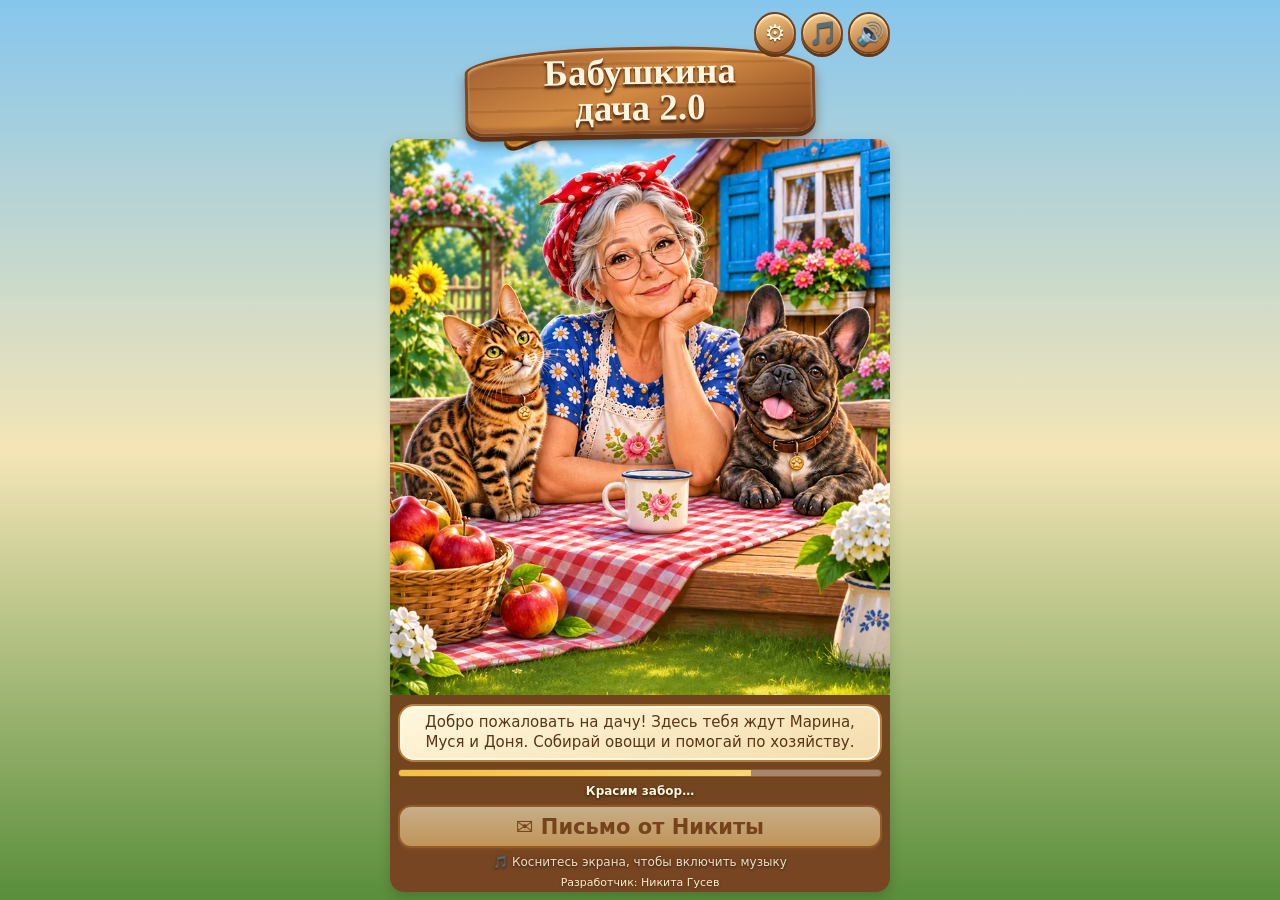
==== commit bf263699: "feat(beta): photo-based dacha home with independently tracked repairs" ====
--- a/beta/index.html
+++ b/beta/index.html
@@ -550,6 +550,7 @@
 <link rel="stylesheet" href="music.css">
 <link rel="stylesheet" href="splash.css">
 <link rel="stylesheet" href="screen-lock.css">
+<link rel="stylesheet" href="home-v2.css">
 
 </head>
 <body>
@@ -2391,6 +2392,7 @@
   var root = document.documentElement.style;
   root.setProperty('--art-cover', 'url(' + IM['cover'] + ')');
   root.setProperty('--art-level', 'url(' + IM['level'] + ')');
+  root.setProperty('--art-home-ready', 'url(' + IM['home'] + ')');
   var g = document.getElementById('granny'); if (!g) return;
   var holder = g.querySelector('.gf');
   if (holder) { holder.innerHTML = '<img class="mimg" alt="" src="' + IM['marina-stand'] + '">'; }
@@ -2434,5 +2436,6 @@
 <script src="letter.js"></script>
 <script src="support.js"></script>
 <script src="splash.js"></script>
+<script src="home-v2.js"></script>
 </body>
 </html>
--- a/beta/home-v2.css
+++ b/beta/home-v2.css
@@ -0,0 +1,38 @@
+/* Point B, photo-composite beta. Original approved artwork: no code-drawn house. */
+#home{position:relative;isolation:isolate;min-height:calc(100dvh - 74px);margin-top:9px;padding:12px 10px 18px;border:3px solid #95572b;border-radius:19px;background-color:#5c8636;background-image:linear-gradient(180deg,rgba(255,252,230,.13),transparent 28%,rgba(29,55,18,.20) 58%,rgba(33,56,19,.72) 100%),var(--beta-house-image);background-size:100% 100%,100% auto;background-position:center top;background-repeat:no-repeat;box-shadow:0 8px 18px #26351933}
+#home[data-beta-house="ruined"]{--beta-house-image:url('art/home-ruined.webp')}
+#home[data-beta-house="half"]{--beta-house-image:url('art/home-half.webp')}
+#home[data-beta-house="ready"]{--beta-house-image:var(--art-home-ready)}
+#home .beta-fence-layer{position:absolute;inset:0;z-index:-1;pointer-events:none;background:var(--beta-fence-image) center top/100% auto no-repeat;mask-image:radial-gradient(ellipse 56% 13% at 21% 30%,#000 50%,transparent 99%);-webkit-mask-image:radial-gradient(ellipse 56% 13% at 21% 30%,#000 50%,transparent 99%);opacity:.85}
+#home[data-beta-fence="ruined"]{--beta-fence-image:url('art/home-ruined.webp')}
+#home[data-beta-fence="half"]{--beta-fence-image:url('art/home-half.webp')}
+#home[data-beta-fence="ready"]{--beta-fence-image:var(--art-home-ready)}
+#home>.title,#home>.lead,#home>.scene,#home>.beta-build-status,#home>.task,#home>.progress,#home>.event-banner,#home>.btn,#home>.levels-h,#home>.levels{position:relative;z-index:1}
+#home>.title{max-width:330px;margin:1px auto 7px;padding:10px 10px;color:#fff6da;text-align:center;font:900 clamp(22px,6vw,31px)/1.05 Georgia,serif;text-shadow:0 3px 2px #5d351b,0 1px 1px #3f230f;border:3px solid #78441f;border-radius:25px 25px 14px 14px;background:repeating-linear-gradient(0deg,transparent 0 19px,#30150020 21px 23px),linear-gradient(155deg,#b67536,#78401a);box-shadow:inset 0 2px 2px #fde8ab66,0 5px 0 #563018,0 8px 12px #311e1477}
+#home>.lead{max-width:390px;margin:0 auto 4px;padding:7px 10px;font-size:12px;line-height:1.28;text-align:center;color:#66421d;background:#fff0c9ed;border:2px solid #c9985b;border-radius:14px;box-shadow:0 2px 3px #45351944}
+#home #scene.scene{background:none!important;box-shadow:none!important;border:0!important;aspect-ratio:auto!important;min-height:0!important;max-height:none!important;height:clamp(214px,34dvh,330px)!important;overflow:visible!important;isolation:isolate}
+#home #scene>.garden-landscape{display:none!important}
+#home #scene>.it:not(.pet),#home #scene>.deco{display:none!important}
+#home #scene #granny{z-index:10!important;filter:drop-shadow(0 4px 3px #29351f65)}
+#home #scene #granny .mimg{height:clamp(66px,12vw,86px)!important;width:auto!important;min-width:0!important;filter:drop-shadow(0 3px 3px #2838217a)}
+#home #scene .it.pet{z-index:9!important}
+#home #scene .it.pet.cat .pimg{height:clamp(34px,7.2vw,46px)!important}
+#home #scene .it.pet.dog .pimg{height:clamp(41px,8.4vw,52px)!important}
+#home #scene #granny .gname{font-size:11px!important;white-space:nowrap}
+#home #scene .bubble{font-size:clamp(11px,3.1vw,13px)!important;max-width:200px;background:#fff4ddec;color:#663b19}
+#home .beta-build-status{display:grid;grid-template-columns:1fr 1fr;gap:6px;margin:1px 0 7px}
+#home .beta-build-status button{min-width:0;padding:7px 4px;border:2px solid #9d683a;border-radius:12px;background:linear-gradient(180deg,#fff5d9,#edc587);color:#673b17;font:700 clamp(11px,3vw,13px)/1.2 system-ui,sans-serif;box-shadow:0 2px 0 #76481d;min-height:40px}
+#home .beta-build-status button:disabled{opacity:.72}
+#home>.task{margin:0 0 7px;border:2px solid #ba874b!important;border-radius:14px!important;padding:7px!important;background:#fff3dce9!important;box-shadow:0 2px 4px #46332145}
+#home>.task .tt b{font-size:14px}
+#home>.task .tt small{font-size:11px}
+#home>.task .btn{margin-top:5px;padding:9px 8px;font-size:13px}
+#home>.progress{margin:5px 0 8px}
+#home>#playBtn{margin:5px 0 7px;min-height:48px;border:3px solid #317f21;border-radius:16px;background:linear-gradient(#9adb46,#46a727);box-shadow:0 3px 0 #255b17;font-size:19px;font-weight:800}
+#home>.levels-h{margin:7px 0 5px;padding:5px 12px;width:max-content;border-radius:14px;background:#8c512de6;border:2px solid #d3aa73;color:#fff6de;text-shadow:0 1px #50321c;font-size:14px}
+#home>.levels{max-height:130px;padding:6px;display:flex;flex-wrap:nowrap;overflow-x:auto;overflow-y:hidden;overscroll-behavior:contain;touch-action:pan-x;border:2px solid #b17a43;border-radius:12px;background:#fff0cfdc;scrollbar-width:thin}
+#home>.levels .lv{flex:0 0 48px;height:49px;font-size:16px;border-radius:10px}
+#home>.demo-note{display:none}
+#home .event-banner{max-width:100%;margin:4px 0}
+@media(max-height:690px){#home{padding:8px 7px 12px}#home #scene.scene{height:clamp(170px,30dvh,230px)!important}#home>.lead{font-size:11px;padding:5px 7px}#home>.title{font-size:23px;padding:7px}#home .beta-build-status button{min-height:34px}#home>.levels{max-height:105px}}
+@media(prefers-reduced-motion:reduce){#home *{animation:none!important;transition:none!important}}
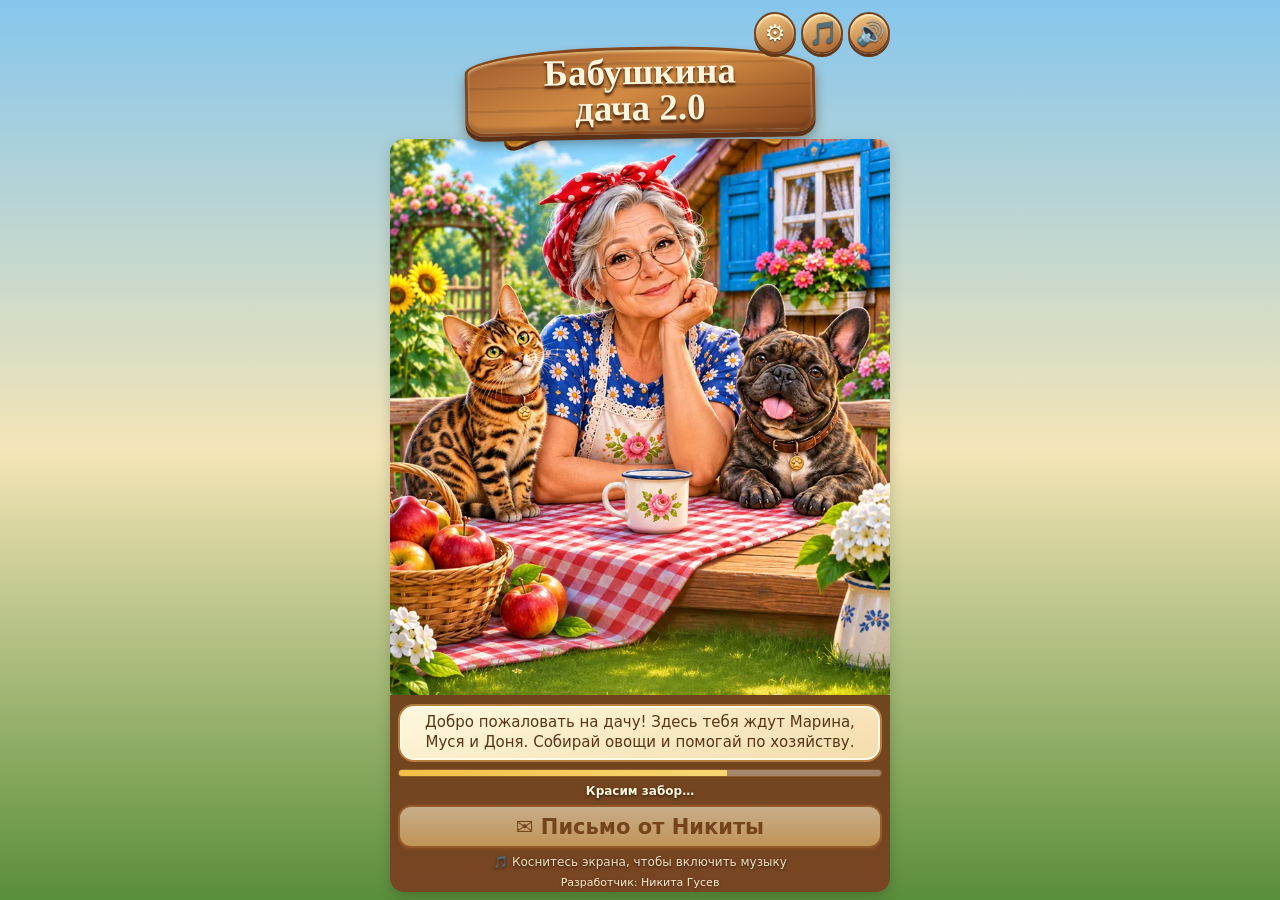
==== commit f29b7b2d: "feat(beta): redesign home presentation on approved daсha art, preserve independent repair logic" ====
--- a/beta/index.html
+++ b/beta/index.html
@@ -550,6 +550,7 @@
 <link rel="stylesheet" href="music.css">
 <link rel="stylesheet" href="splash.css">
 <link rel="stylesheet" href="screen-lock.css">
+<link rel="stylesheet" href="home-v2.css">
 <link rel="stylesheet" href="home-v2.css">
 
 </head>
@@ -2437,5 +2438,6 @@
 <script src="support.js"></script>
 <script src="splash.js"></script>
 <script src="home-v2.js"></script>
+<script src="home-v2.js"></script>
 </body>
 </html>
--- a/beta/home-v2.css
+++ b/beta/home-v2.css
@@ -1,38 +1,35 @@
-/* Point B, photo-composite beta. Original approved artwork: no code-drawn house. */
-#home{position:relative;isolation:isolate;min-height:calc(100dvh - 74px);margin-top:9px;padding:12px 10px 18px;border:3px solid #95572b;border-radius:19px;background-color:#5c8636;background-image:linear-gradient(180deg,rgba(255,252,230,.13),transparent 28%,rgba(29,55,18,.20) 58%,rgba(33,56,19,.72) 100%),var(--beta-house-image);background-size:100% 100%,100% auto;background-position:center top;background-repeat:no-repeat;box-shadow:0 8px 18px #26351933}
-#home[data-beta-house="ruined"]{--beta-house-image:url('art/home-ruined.webp')}
-#home[data-beta-house="half"]{--beta-house-image:url('art/home-half.webp')}
-#home[data-beta-house="ready"]{--beta-house-image:var(--art-home-ready)}
-#home .beta-fence-layer{position:absolute;inset:0;z-index:-1;pointer-events:none;background:var(--beta-fence-image) center top/100% auto no-repeat;mask-image:radial-gradient(ellipse 56% 13% at 21% 30%,#000 50%,transparent 99%);-webkit-mask-image:radial-gradient(ellipse 56% 13% at 21% 30%,#000 50%,transparent 99%);opacity:.85}
-#home[data-beta-fence="ruined"]{--beta-fence-image:url('art/home-ruined.webp')}
-#home[data-beta-fence="half"]{--beta-fence-image:url('art/home-half.webp')}
-#home[data-beta-fence="ready"]{--beta-fence-image:var(--art-home-ready)}
-#home>.title,#home>.lead,#home>.scene,#home>.beta-build-status,#home>.task,#home>.progress,#home>.event-banner,#home>.btn,#home>.levels-h,#home>.levels{position:relative;z-index:1}
-#home>.title{max-width:330px;margin:1px auto 7px;padding:10px 10px;color:#fff6da;text-align:center;font:900 clamp(22px,6vw,31px)/1.05 Georgia,serif;text-shadow:0 3px 2px #5d351b,0 1px 1px #3f230f;border:3px solid #78441f;border-radius:25px 25px 14px 14px;background:repeating-linear-gradient(0deg,transparent 0 19px,#30150020 21px 23px),linear-gradient(155deg,#b67536,#78401a);box-shadow:inset 0 2px 2px #fde8ab66,0 5px 0 #563018,0 8px 12px #311e1477}
-#home>.lead{max-width:390px;margin:0 auto 4px;padding:7px 10px;font-size:12px;line-height:1.28;text-align:center;color:#66421d;background:#fff0c9ed;border:2px solid #c9985b;border-radius:14px;box-shadow:0 2px 3px #45351944}
-#home #scene.scene{background:none!important;box-shadow:none!important;border:0!important;aspect-ratio:auto!important;min-height:0!important;max-height:none!important;height:clamp(214px,34dvh,330px)!important;overflow:visible!important;isolation:isolate}
-#home #scene>.garden-landscape{display:none!important}
-#home #scene>.it:not(.pet),#home #scene>.deco{display:none!important}
-#home #scene #granny{z-index:10!important;filter:drop-shadow(0 4px 3px #29351f65)}
-#home #scene #granny .mimg{height:clamp(66px,12vw,86px)!important;width:auto!important;min-width:0!important;filter:drop-shadow(0 3px 3px #2838217a)}
-#home #scene .it.pet{z-index:9!important}
-#home #scene .it.pet.cat .pimg{height:clamp(34px,7.2vw,46px)!important}
-#home #scene .it.pet.dog .pimg{height:clamp(41px,8.4vw,52px)!important}
-#home #scene #granny .gname{font-size:11px!important;white-space:nowrap}
-#home #scene .bubble{font-size:clamp(11px,3.1vw,13px)!important;max-width:200px;background:#fff4ddec;color:#663b19}
-#home .beta-build-status{display:grid;grid-template-columns:1fr 1fr;gap:6px;margin:1px 0 7px}
-#home .beta-build-status button{min-width:0;padding:7px 4px;border:2px solid #9d683a;border-radius:12px;background:linear-gradient(180deg,#fff5d9,#edc587);color:#673b17;font:700 clamp(11px,3vw,13px)/1.2 system-ui,sans-serif;box-shadow:0 2px 0 #76481d;min-height:40px}
-#home .beta-build-status button:disabled{opacity:.72}
-#home>.task{margin:0 0 7px;border:2px solid #ba874b!important;border-radius:14px!important;padding:7px!important;background:#fff3dce9!important;box-shadow:0 2px 4px #46332145}
-#home>.task .tt b{font-size:14px}
-#home>.task .tt small{font-size:11px}
-#home>.task .btn{margin-top:5px;padding:9px 8px;font-size:13px}
-#home>.progress{margin:5px 0 8px}
-#home>#playBtn{margin:5px 0 7px;min-height:48px;border:3px solid #317f21;border-radius:16px;background:linear-gradient(#9adb46,#46a727);box-shadow:0 3px 0 #255b17;font-size:19px;font-weight:800}
-#home>.levels-h{margin:7px 0 5px;padding:5px 12px;width:max-content;border-radius:14px;background:#8c512de6;border:2px solid #d3aa73;color:#fff6de;text-shadow:0 1px #50321c;font-size:14px}
-#home>.levels{max-height:130px;padding:6px;display:flex;flex-wrap:nowrap;overflow-x:auto;overflow-y:hidden;overscroll-behavior:contain;touch-action:pan-x;border:2px solid #b17a43;border-radius:12px;background:#fff0cfdc;scrollbar-width:thin}
-#home>.levels .lv{flex:0 0 48px;height:49px;font-size:16px;border-radius:10px}
-#home>.demo-note{display:none}
-#home .event-banner{max-width:100%;margin:4px 0}
-@media(max-height:690px){#home{padding:8px 7px 12px}#home #scene.scene{height:clamp(170px,30dvh,230px)!important}#home>.lead{font-size:11px;padding:5px 7px}#home>.title{font-size:23px;padding:7px}#home .beta-build-status button{min-height:34px}#home>.levels{max-height:105px}}
-@media(prefers-reduced-motion:reduce){#home *{animation:none!important;transition:none!important}}
+/* Approved existing artwork as the underlying garden. No code-painted cottage/fence. */
+body:has(#home.beta-home-v2:not([hidden])){background:#d6b680}
+body:has(#home.beta-home-v2:not([hidden]))>.app{background:linear-gradient(180deg,#f9edc6,#a8c37a);padding:4px 7px 7px;max-width:480px}
+body:has(#home.beta-home-v2:not([hidden])) .top{display:flex;flex-wrap:nowrap;min-height:42px;gap:5px;overflow-x:auto;scrollbar-width:none;touch-action:pan-x;overscroll-behavior-x:contain;white-space:nowrap}
+body:has(#home.beta-home-v2:not([hidden])) .top::-webkit-scrollbar{display:none}
+body:has(#home.beta-home-v2:not([hidden])) .top .chip{flex:none;min-height:39px;padding:7px 9px;border:2px solid #98602d;background:#f9e6be;box-shadow:0 2px 0 #7b4825}
+#home.beta-home-v2{display:flex;flex-direction:column;gap:5px;padding:5px 7px 8px;border:3px solid #9e6630;border-radius:18px;background:linear-gradient(180deg,rgba(255,248,231,.02),rgba(56,47,25,.24)),var(--art-home-ready) center top/cover no-repeat;box-shadow:0 2px 12px #3827143b;min-height:calc(100dvh - 54px)}
+#home.beta-home-v2[hidden]{display:none!important}
+#home.beta-home-v2>.title,#home.beta-home-v2>.lead,#home.beta-home-v2>.demo-note{display:none!important}
+#home.beta-home-v2 .beta-home-banner{display:flex;align-items:center;justify-content:center;gap:10px;align-self:center;min-width:70%;min-height:65px;padding:6px 20px 9px;border:3px solid #7d451b;border-radius:38% 38% 18px 18px/28px 28px 16px 16px;background:repeating-linear-gradient(0deg,transparent 0 16px,#74401d36 17px 19px),linear-gradient(135deg,#cb8540,#8f4d22);color:#fff6dc;text-shadow:0 2px 2px #522b16;box-shadow:inset 0 2px 2px #ffe6a5,0 4px 0 #694020,0 7px 10px #42230a5e;letter-spacing:-.02em}
+#home.beta-home-v2 .beta-home-banner strong{font:800 clamp(20px,6.3vw,29px)/.93 Georgia,'Times New Roman',serif;text-align:center}
+#home.beta-home-v2 .beta-home-banner-leaf{font-size:21px}
+#home.beta-home-v2 #scene.scene{flex:0 0 auto!important;aspect-ratio:auto!important;width:100%;height:clamp(160px,29dvh,285px)!important;min-height:0!important;max-height:none!important;border:0!important;border-radius:8px!important;background:transparent!important;box-shadow:none!important;overflow:visible}
+#home.beta-home-v2 #scene .garden-landscape,#home.beta-home-v2 #scene .deco{display:none!important}
+#home.beta-home-v2 #scene .it:not(.pet){display:none!important}
+#home.beta-home-v2 #scene #granny{z-index:15}
+#home.beta-home-v2 #scene .bubble{max-width:170px}
+#home.beta-home-v2 .beta-repair-status{display:grid;grid-template-columns:repeat(2,minmax(0,1fr));gap:7px}
+#home.beta-home-v2 .beta-repair-button{width:100%;min-width:0;display:flex;align-items:center;justify-content:center;gap:6px;padding:5px 7px;min-height:55px;border:2px solid #935a2a;border-radius:14px;background:linear-gradient(#fff6daed,#eec587f0);box-shadow:0 3px 0 #785129;color:#623916;font:700 13px/1.1 system-ui,sans-serif;text-align:left}
+#home.beta-home-v2 .beta-repair-button>span:first-child{font-size:22px}
+#home.beta-home-v2 .beta-repair-button small{display:block;font-size:10px;font-weight:500;margin-top:4px;white-space:nowrap;overflow:hidden;text-overflow:ellipsis;max-width:125px}
+#home.beta-home-v2 .beta-repair-button:disabled{opacity:.9;cursor:default}
+#home.beta-home-v2 #task{margin:0;min-height:48px;padding:6px 8px;border:2px solid #a36b35;border-radius:14px;background:#fff2d5ec;box-shadow:0 3px 0 #86562c;color:#5b341d}
+#home.beta-home-v2 #task .tb{font-size:12px;min-height:37px;padding:6px 8px}
+#home.beta-home-v2 #task small{font-size:11px}
+#home.beta-home-v2>.progress{margin:1px 6px 3px;height:5px;min-height:5px}
+#home.beta-home-v2 #playBtn{margin:4px 0 0;min-height:49px;border:3px solid #4e8d27;border-radius:16px;background:linear-gradient(#9cdd44,#3a951d);font-size:clamp(16px,4.6vw,21px);font-weight:800;box-shadow:0 4px 0 #386c25}
+#home.beta-home-v2>.levels-h{font-size:14px;line-height:1.1;color:#fff7de;text-shadow:0 2px 4px #3a2b14;margin:6px 4px 0}
+#home.beta-home-v2 #levels{max-height:72px;min-height:64px;display:flex;flex-wrap:nowrap;gap:7px;overflow-x:auto;overflow-y:hidden;touch-action:pan-x;overscroll-behavior:contain;padding:2px 2px 8px;scrollbar-width:thin}
+#home.beta-home-v2 #levels .lv{flex:none;width:52px;height:55px;font-size:16px;border:2px solid #a16b38;background:#ffefd0;box-shadow:0 2px 0 #855022}
+#home.beta-home-v2 #levels .lv.cur{background:#f4c762}
+#home.beta-home-v2 #eventBtn[hidden]{display:none}
+#home.beta-home-v2 .mt{display:none!important}
+@media(max-height:690px){#home.beta-home-v2 .beta-home-banner{min-height:51px;padding:4px 14px}#home.beta-home-v2 #scene.scene{height:clamp(139px,26dvh,210px)!important}#home.beta-home-v2 .beta-repair-button{min-height:47px;font-size:12px}#home.beta-home-v2 #levels{max-height:65px;min-height:53px}}
+@media(prefers-reduced-motion:reduce){#home.beta-home-v2 *,#home.beta-home-v2 *::before{animation:none!important}}
--- a/beta/home-v2.css
+++ b/beta/home-v2.css
@@ -1,38 +1,35 @@
-/* Point B, photo-composite beta. Original approved artwork: no code-drawn house. */
-#home{position:relative;isolation:isolate;min-height:calc(100dvh - 74px);margin-top:9px;padding:12px 10px 18px;border:3px solid #95572b;border-radius:19px;background-color:#5c8636;background-image:linear-gradient(180deg,rgba(255,252,230,.13),transparent 28%,rgba(29,55,18,.20) 58%,rgba(33,56,19,.72) 100%),var(--beta-house-image);background-size:100% 100%,100% auto;background-position:center top;background-repeat:no-repeat;box-shadow:0 8px 18px #26351933}
-#home[data-beta-house="ruined"]{--beta-house-image:url('art/home-ruined.webp')}
-#home[data-beta-house="half"]{--beta-house-image:url('art/home-half.webp')}
-#home[data-beta-house="ready"]{--beta-house-image:var(--art-home-ready)}
-#home .beta-fence-layer{position:absolute;inset:0;z-index:-1;pointer-events:none;background:var(--beta-fence-image) center top/100% auto no-repeat;mask-image:radial-gradient(ellipse 56% 13% at 21% 30%,#000 50%,transparent 99%);-webkit-mask-image:radial-gradient(ellipse 56% 13% at 21% 30%,#000 50%,transparent 99%);opacity:.85}
-#home[data-beta-fence="ruined"]{--beta-fence-image:url('art/home-ruined.webp')}
-#home[data-beta-fence="half"]{--beta-fence-image:url('art/home-half.webp')}
-#home[data-beta-fence="ready"]{--beta-fence-image:var(--art-home-ready)}
-#home>.title,#home>.lead,#home>.scene,#home>.beta-build-status,#home>.task,#home>.progress,#home>.event-banner,#home>.btn,#home>.levels-h,#home>.levels{position:relative;z-index:1}
-#home>.title{max-width:330px;margin:1px auto 7px;padding:10px 10px;color:#fff6da;text-align:center;font:900 clamp(22px,6vw,31px)/1.05 Georgia,serif;text-shadow:0 3px 2px #5d351b,0 1px 1px #3f230f;border:3px solid #78441f;border-radius:25px 25px 14px 14px;background:repeating-linear-gradient(0deg,transparent 0 19px,#30150020 21px 23px),linear-gradient(155deg,#b67536,#78401a);box-shadow:inset 0 2px 2px #fde8ab66,0 5px 0 #563018,0 8px 12px #311e1477}
-#home>.lead{max-width:390px;margin:0 auto 4px;padding:7px 10px;font-size:12px;line-height:1.28;text-align:center;color:#66421d;background:#fff0c9ed;border:2px solid #c9985b;border-radius:14px;box-shadow:0 2px 3px #45351944}
-#home #scene.scene{background:none!important;box-shadow:none!important;border:0!important;aspect-ratio:auto!important;min-height:0!important;max-height:none!important;height:clamp(214px,34dvh,330px)!important;overflow:visible!important;isolation:isolate}
-#home #scene>.garden-landscape{display:none!important}
-#home #scene>.it:not(.pet),#home #scene>.deco{display:none!important}
-#home #scene #granny{z-index:10!important;filter:drop-shadow(0 4px 3px #29351f65)}
-#home #scene #granny .mimg{height:clamp(66px,12vw,86px)!important;width:auto!important;min-width:0!important;filter:drop-shadow(0 3px 3px #2838217a)}
-#home #scene .it.pet{z-index:9!important}
-#home #scene .it.pet.cat .pimg{height:clamp(34px,7.2vw,46px)!important}
-#home #scene .it.pet.dog .pimg{height:clamp(41px,8.4vw,52px)!important}
-#home #scene #granny .gname{font-size:11px!important;white-space:nowrap}
-#home #scene .bubble{font-size:clamp(11px,3.1vw,13px)!important;max-width:200px;background:#fff4ddec;color:#663b19}
-#home .beta-build-status{display:grid;grid-template-columns:1fr 1fr;gap:6px;margin:1px 0 7px}
-#home .beta-build-status button{min-width:0;padding:7px 4px;border:2px solid #9d683a;border-radius:12px;background:linear-gradient(180deg,#fff5d9,#edc587);color:#673b17;font:700 clamp(11px,3vw,13px)/1.2 system-ui,sans-serif;box-shadow:0 2px 0 #76481d;min-height:40px}
-#home .beta-build-status button:disabled{opacity:.72}
-#home>.task{margin:0 0 7px;border:2px solid #ba874b!important;border-radius:14px!important;padding:7px!important;background:#fff3dce9!important;box-shadow:0 2px 4px #46332145}
-#home>.task .tt b{font-size:14px}
-#home>.task .tt small{font-size:11px}
-#home>.task .btn{margin-top:5px;padding:9px 8px;font-size:13px}
-#home>.progress{margin:5px 0 8px}
-#home>#playBtn{margin:5px 0 7px;min-height:48px;border:3px solid #317f21;border-radius:16px;background:linear-gradient(#9adb46,#46a727);box-shadow:0 3px 0 #255b17;font-size:19px;font-weight:800}
-#home>.levels-h{margin:7px 0 5px;padding:5px 12px;width:max-content;border-radius:14px;background:#8c512de6;border:2px solid #d3aa73;color:#fff6de;text-shadow:0 1px #50321c;font-size:14px}
-#home>.levels{max-height:130px;padding:6px;display:flex;flex-wrap:nowrap;overflow-x:auto;overflow-y:hidden;overscroll-behavior:contain;touch-action:pan-x;border:2px solid #b17a43;border-radius:12px;background:#fff0cfdc;scrollbar-width:thin}
-#home>.levels .lv{flex:0 0 48px;height:49px;font-size:16px;border-radius:10px}
-#home>.demo-note{display:none}
-#home .event-banner{max-width:100%;margin:4px 0}
-@media(max-height:690px){#home{padding:8px 7px 12px}#home #scene.scene{height:clamp(170px,30dvh,230px)!important}#home>.lead{font-size:11px;padding:5px 7px}#home>.title{font-size:23px;padding:7px}#home .beta-build-status button{min-height:34px}#home>.levels{max-height:105px}}
-@media(prefers-reduced-motion:reduce){#home *{animation:none!important;transition:none!important}}
+/* Approved existing artwork as the underlying garden. No code-painted cottage/fence. */
+body:has(#home.beta-home-v2:not([hidden])){background:#d6b680}
+body:has(#home.beta-home-v2:not([hidden]))>.app{background:linear-gradient(180deg,#f9edc6,#a8c37a);padding:4px 7px 7px;max-width:480px}
+body:has(#home.beta-home-v2:not([hidden])) .top{display:flex;flex-wrap:nowrap;min-height:42px;gap:5px;overflow-x:auto;scrollbar-width:none;touch-action:pan-x;overscroll-behavior-x:contain;white-space:nowrap}
+body:has(#home.beta-home-v2:not([hidden])) .top::-webkit-scrollbar{display:none}
+body:has(#home.beta-home-v2:not([hidden])) .top .chip{flex:none;min-height:39px;padding:7px 9px;border:2px solid #98602d;background:#f9e6be;box-shadow:0 2px 0 #7b4825}
+#home.beta-home-v2{display:flex;flex-direction:column;gap:5px;padding:5px 7px 8px;border:3px solid #9e6630;border-radius:18px;background:linear-gradient(180deg,rgba(255,248,231,.02),rgba(56,47,25,.24)),var(--art-home-ready) center top/cover no-repeat;box-shadow:0 2px 12px #3827143b;min-height:calc(100dvh - 54px)}
+#home.beta-home-v2[hidden]{display:none!important}
+#home.beta-home-v2>.title,#home.beta-home-v2>.lead,#home.beta-home-v2>.demo-note{display:none!important}
+#home.beta-home-v2 .beta-home-banner{display:flex;align-items:center;justify-content:center;gap:10px;align-self:center;min-width:70%;min-height:65px;padding:6px 20px 9px;border:3px solid #7d451b;border-radius:38% 38% 18px 18px/28px 28px 16px 16px;background:repeating-linear-gradient(0deg,transparent 0 16px,#74401d36 17px 19px),linear-gradient(135deg,#cb8540,#8f4d22);color:#fff6dc;text-shadow:0 2px 2px #522b16;box-shadow:inset 0 2px 2px #ffe6a5,0 4px 0 #694020,0 7px 10px #42230a5e;letter-spacing:-.02em}
+#home.beta-home-v2 .beta-home-banner strong{font:800 clamp(20px,6.3vw,29px)/.93 Georgia,'Times New Roman',serif;text-align:center}
+#home.beta-home-v2 .beta-home-banner-leaf{font-size:21px}
+#home.beta-home-v2 #scene.scene{flex:0 0 auto!important;aspect-ratio:auto!important;width:100%;height:clamp(160px,29dvh,285px)!important;min-height:0!important;max-height:none!important;border:0!important;border-radius:8px!important;background:transparent!important;box-shadow:none!important;overflow:visible}
+#home.beta-home-v2 #scene .garden-landscape,#home.beta-home-v2 #scene .deco{display:none!important}
+#home.beta-home-v2 #scene .it:not(.pet){display:none!important}
+#home.beta-home-v2 #scene #granny{z-index:15}
+#home.beta-home-v2 #scene .bubble{max-width:170px}
+#home.beta-home-v2 .beta-repair-status{display:grid;grid-template-columns:repeat(2,minmax(0,1fr));gap:7px}
+#home.beta-home-v2 .beta-repair-button{width:100%;min-width:0;display:flex;align-items:center;justify-content:center;gap:6px;padding:5px 7px;min-height:55px;border:2px solid #935a2a;border-radius:14px;background:linear-gradient(#fff6daed,#eec587f0);box-shadow:0 3px 0 #785129;color:#623916;font:700 13px/1.1 system-ui,sans-serif;text-align:left}
+#home.beta-home-v2 .beta-repair-button>span:first-child{font-size:22px}
+#home.beta-home-v2 .beta-repair-button small{display:block;font-size:10px;font-weight:500;margin-top:4px;white-space:nowrap;overflow:hidden;text-overflow:ellipsis;max-width:125px}
+#home.beta-home-v2 .beta-repair-button:disabled{opacity:.9;cursor:default}
+#home.beta-home-v2 #task{margin:0;min-height:48px;padding:6px 8px;border:2px solid #a36b35;border-radius:14px;background:#fff2d5ec;box-shadow:0 3px 0 #86562c;color:#5b341d}
+#home.beta-home-v2 #task .tb{font-size:12px;min-height:37px;padding:6px 8px}
+#home.beta-home-v2 #task small{font-size:11px}
+#home.beta-home-v2>.progress{margin:1px 6px 3px;height:5px;min-height:5px}
+#home.beta-home-v2 #playBtn{margin:4px 0 0;min-height:49px;border:3px solid #4e8d27;border-radius:16px;background:linear-gradient(#9cdd44,#3a951d);font-size:clamp(16px,4.6vw,21px);font-weight:800;box-shadow:0 4px 0 #386c25}
+#home.beta-home-v2>.levels-h{font-size:14px;line-height:1.1;color:#fff7de;text-shadow:0 2px 4px #3a2b14;margin:6px 4px 0}
+#home.beta-home-v2 #levels{max-height:72px;min-height:64px;display:flex;flex-wrap:nowrap;gap:7px;overflow-x:auto;overflow-y:hidden;touch-action:pan-x;overscroll-behavior:contain;padding:2px 2px 8px;scrollbar-width:thin}
+#home.beta-home-v2 #levels .lv{flex:none;width:52px;height:55px;font-size:16px;border:2px solid #a16b38;background:#ffefd0;box-shadow:0 2px 0 #855022}
+#home.beta-home-v2 #levels .lv.cur{background:#f4c762}
+#home.beta-home-v2 #eventBtn[hidden]{display:none}
+#home.beta-home-v2 .mt{display:none!important}
+@media(max-height:690px){#home.beta-home-v2 .beta-home-banner{min-height:51px;padding:4px 14px}#home.beta-home-v2 #scene.scene{height:clamp(139px,26dvh,210px)!important}#home.beta-home-v2 .beta-repair-button{min-height:47px;font-size:12px}#home.beta-home-v2 #levels{max-height:65px;min-height:53px}}
+@media(prefers-reduced-motion:reduce){#home.beta-home-v2 *,#home.beta-home-v2 *::before{animation:none!important}}
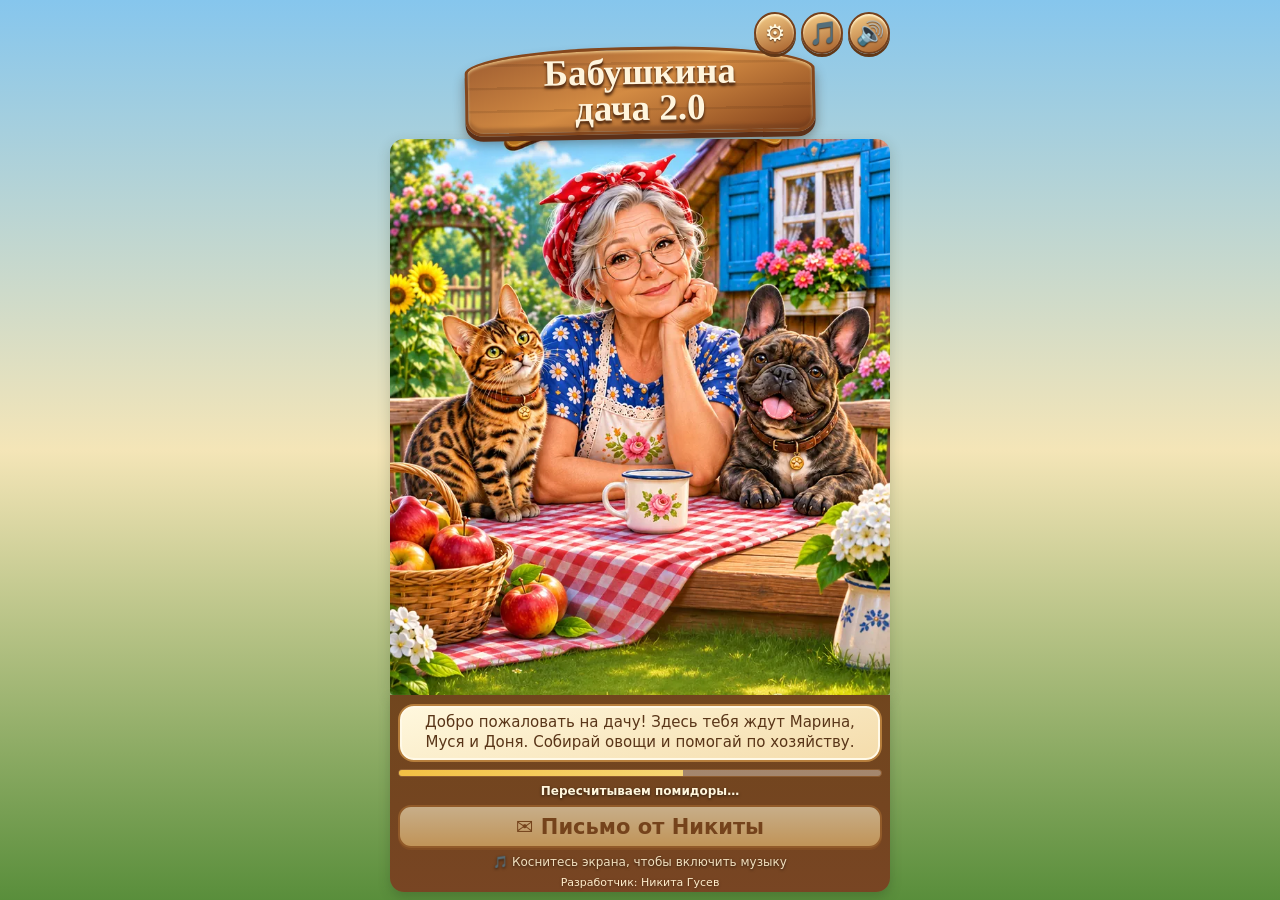
==== commit b0db16e8: "fix(beta): load new home CSS and JS once to prevent duplicate buttons" ====
--- a/beta/index.html
+++ b/beta/index.html
@@ -550,7 +550,6 @@
 <link rel="stylesheet" href="music.css">
 <link rel="stylesheet" href="splash.css">
 <link rel="stylesheet" href="screen-lock.css">
-<link rel="stylesheet" href="home-v2.css">
 <link rel="stylesheet" href="home-v2.css">
 
 </head>
@@ -2438,6 +2437,5 @@
 <script src="support.js"></script>
 <script src="splash.js"></script>
 <script src="home-v2.js"></script>
-<script src="home-v2.js"></script>
 </body>
 </html>
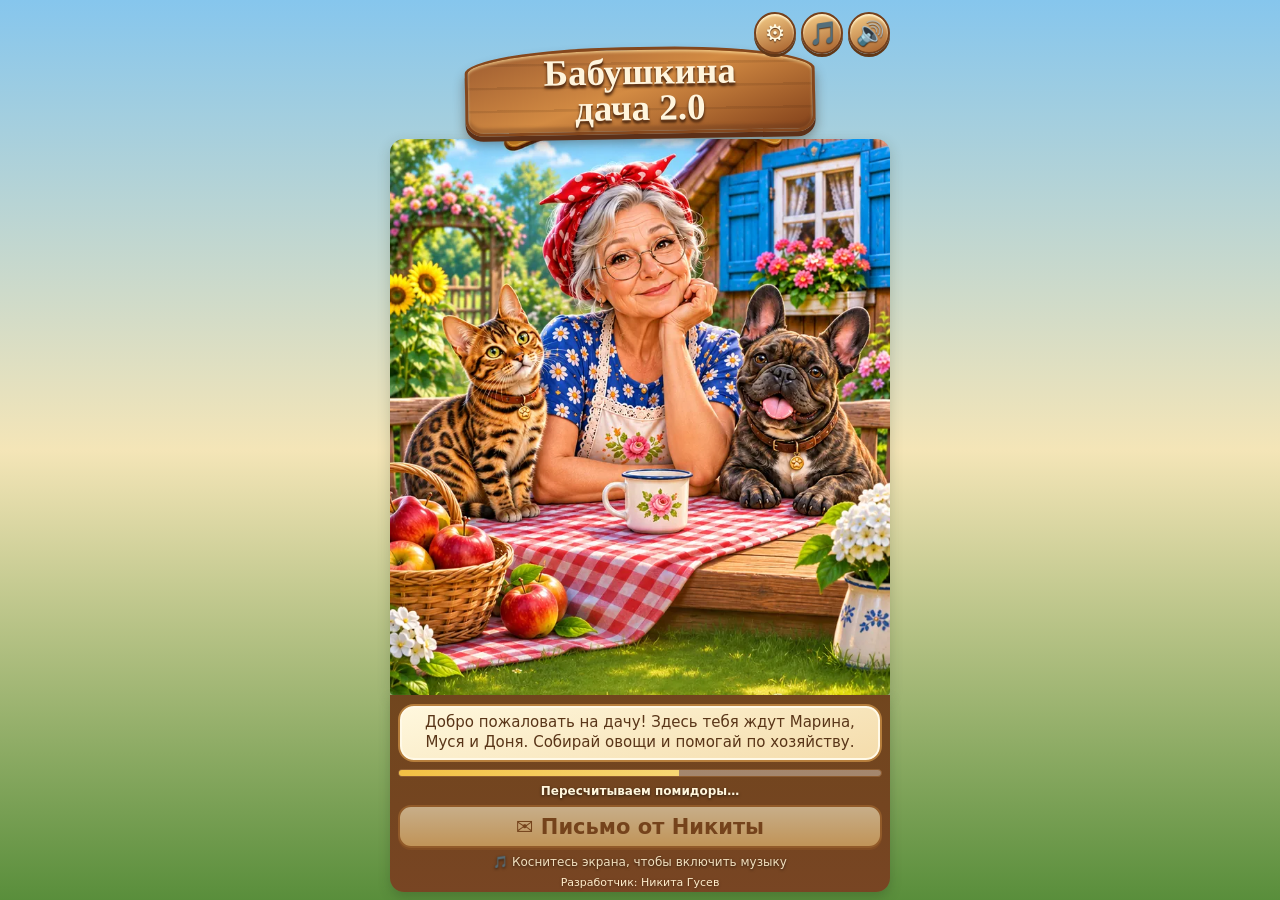
==== commit 09c0e9f1: "feat(beta): animated home buttons and rebuilt garden task menu" ====
--- a/beta/index.html
+++ b/beta/index.html
@@ -551,6 +551,7 @@
 <link rel="stylesheet" href="splash.css">
 <link rel="stylesheet" href="screen-lock.css">
 <link rel="stylesheet" href="home-v2.css">
+<link rel="stylesheet" href="home-motion.css">
 
 </head>
 <body>
@@ -2437,5 +2438,6 @@
 <script src="support.js"></script>
 <script src="splash.js"></script>
 <script src="home-v2.js"></script>
+<script src="home-motion.js"></script>
 </body>
 </html>
--- a/beta/home-motion.css
+++ b/beta/home-motion.css
@@ -0,0 +1,80 @@
+
+/* Approved artwork remains untouched: only interface motion, cards and typography. */
+#home.beta-home-v2{--garden-wood:#875128}
+#home.beta-home-v2 :is(#playBtn,.beta-repair-button,#task .tb,#levels .lv),
+body:has(#home.beta-home-v2:not([hidden])) .top .chip,.garden-styles button{
+ position:relative;isolation:isolate;overflow:hidden;-webkit-tap-highlight-color:transparent;
+ transition:transform .17s cubic-bezier(.2,.8,.2,1),filter .17s,box-shadow .17s;
+ transform:translateZ(0)
+}
+#home.beta-home-v2 :is(#playBtn,.beta-repair-button,#task .tb,#levels .lv):not(:disabled):active,
+#home.beta-home-v2 :is(#playBtn,.beta-repair-button,#task .tb,#levels .lv).beta-tapped,
+body:has(#home.beta-home-v2:not([hidden])) .top .chip.beta-tapped,.garden-styles button.beta-tapped{
+ transform:translateY(2px) scale(.98);filter:brightness(1.09);box-shadow:0 1px 0 #69401e!important
+}
+@media(hover:hover){#home.beta-home-v2 :is(#playBtn,.beta-repair-button,#task .tb,#levels .lv):not(:disabled):hover,
+body:has(#home.beta-home-v2:not([hidden])) .top .chip:hover,.garden-styles button:hover{
+ transform:translateY(-2px);filter:brightness(1.045);box-shadow:0 5px 12px #45301a66
+}}
+#home.beta-home-v2 :is(#playBtn,.beta-repair-button,#task .tb,#levels .lv):focus-visible,
+body:has(#home.beta-home-v2:not([hidden])) .top .chip:focus-visible,.garden-styles button:focus-visible{
+ outline:3px solid #ffecae;outline-offset:2px}
+#home.beta-home-v2 #playBtn:not(:disabled){animation:beta-button-glow 3.4s ease-in-out infinite}
+#home.beta-home-v2 #playBtn::after{
+ content:'';position:absolute;inset:-40% auto -40% -55%;width:28%;transform:skewX(-23deg);
+ background:linear-gradient(90deg,transparent,#ffffff55,transparent);
+ animation:beta-button-shine 5s ease-in-out infinite;pointer-events:none
+}
+#home.beta-home-v2 .beta-repair-button:not(:disabled){animation:beta-menu-entrance .35s both}
+#home.beta-home-v2 .beta-repair-button:nth-child(2){animation-delay:.1s}
+#home.beta-home-v2 #task.beta-garden-task{
+ display:flex!important;flex-wrap:wrap;align-items:center;gap:7px;padding:9px 10px!important;
+ border:2px solid #9a632c!important;border-radius:16px!important;
+ background:linear-gradient(145deg,#fff8e1f5,#edc894f3)!important;
+ box-shadow:inset 0 2px #fff9e9,0 4px 0 #80512a,0 6px 13px #3d2a2055!important;
+}
+#home.beta-home-v2 #task.beta-garden-task .beta-task-heading{
+ display:flex;align-items:center;gap:8px;flex:0 0 100%;padding:0 0 6px;
+ border-bottom:1px solid #ab7c4699;color:#73431d;font-weight:850;font-size:14px;line-height:1.2
+}
+#home.beta-home-v2 #task.beta-garden-task .beta-task-heading::before{content:'🌿'}
+#home.beta-home-v2 #task.beta-garden-task .beta-task-heading small{
+ display:block;margin-left:auto;color:#765031;font-size:11px;font-weight:700}
+#home.beta-home-v2 #task.beta-garden-task .ti{
+ display:grid;place-items:center;flex:0 0 44px;width:44px;height:44px;
+ background:linear-gradient(#f9eaca,#daa96b);border:1px solid #b78342;border-radius:12px;
+ box-shadow:inset 0 2px #fff8e5,0 2px 4px #63402133
+}
+#home.beta-home-v2 #task.beta-garden-task .ti svg{max-width:100%;max-height:100%}
+#home.beta-home-v2 #task.beta-garden-task .tt{flex:1 1 155px;min-width:0}
+#home.beta-home-v2 #task.beta-garden-task .tt b{display:block;color:#623a18;font-size:clamp(14px,4vw,17px)}
+#home.beta-home-v2 #task.beta-garden-task .tt small{display:block;color:#775231;font-size:11px;white-space:normal;line-height:1.3}
+#home.beta-home-v2 #task.beta-garden-task .tb{
+ flex:1 1 130px;min-width:0;width:auto!important;min-height:42px;
+ margin:1px 0!important;padding:8px!important;border:2px solid #a67035!important;
+ border-radius:12px!important;background:linear-gradient(#ffeab5,#f0bd5a)!important;
+ color:#633710!important;box-shadow:0 3px 0 #8d5929!important;
+ font-size:clamp(12px,3.4vw,14px)!important;font-weight:800!important;white-space:normal!important
+}
+#home.beta-home-v2 #task.beta-garden-task .tb.need{opacity:.85}
+#home.beta-home-v2>.progress{height:7px!important;min-height:7px!important;border:1px solid #ad7743;border-radius:999px;background:#684a25ad;overflow:hidden}
+#home.beta-home-v2>.progress i{display:block;min-height:100%;background:linear-gradient(90deg,#bce779,#72ad3a);border-radius:999px;transition:width .5s ease-out}
+#home.beta-home-v2>.levels-h{display:flex;align-items:center;gap:6px;width:max-content;padding:5px 11px;border-radius:11px;background:#855028e6;border:1px solid #ba8955}
+#home.beta-home-v2>.levels-h::before{content:'🌱'}
+#home.beta-home-v2 #levels{background:#fff3d5e3;border:2px solid #bd8650;border-radius:13px;padding:7px 6px 9px;box-shadow:inset 0 1px #fff9e8}
+#home.beta-home-v2 #levels .lv{border-radius:11px;background:linear-gradient(#fff6dc,#ecc88a)}
+#home.beta-home-v2 #levels .lv.cur{background:linear-gradient(#ffe59e,#eebd53);border-color:#92602b;box-shadow:0 2px 0 #845322,inset 0 0 0 2px #ffe9b7}
+#home.beta-home-v2 #levels .lv:disabled{opacity:.58;cursor:default}
+.garden-styles{display:grid!important;grid-template-columns:repeat(2,minmax(0,1fr));gap:9px}
+.garden-styles button{min-width:0!important;min-height:52px;border:2px solid #ae7a47!important;border-radius:14px!important;background:linear-gradient(#fff4d4,#edc998)!important;color:#674019!important;font-weight:750}
+.garden-styles button[aria-pressed="true"]{background:linear-gradient(#eaf6bf,#b3dc74)!important;border-color:#699736!important;outline:2px solid #699736;outline-offset:1px}
+@keyframes beta-button-glow{0%,100%{filter:brightness(1)}50%{filter:brightness(1.07)}}
+@keyframes beta-button-shine{0%,60%{left:-55%}80%,100%{left:145%}}
+@keyframes beta-menu-entrance{from{opacity:.25;transform:translateY(8px)}to{opacity:1;transform:translateY(0)}}
+@media(max-width:380px){#home.beta-home-v2 #task.beta-garden-task{padding:7px!important;gap:5px}#home.beta-home-v2 #task.beta-garden-task .tt{flex-basis:120px}#home.beta-home-v2 #task.beta-garden-task .tb{min-height:40px}}
+@media(prefers-reduced-motion:reduce){
+#home.beta-home-v2 :is(#playBtn,.beta-repair-button,#task .tb,#levels .lv),
+body:has(#home.beta-home-v2:not([hidden])) .top .chip,.garden-styles button,
+#home.beta-home-v2>.progress i{animation:none!important;transition:none!important}
+#home.beta-home-v2 #playBtn::after{display:none!important}
+}
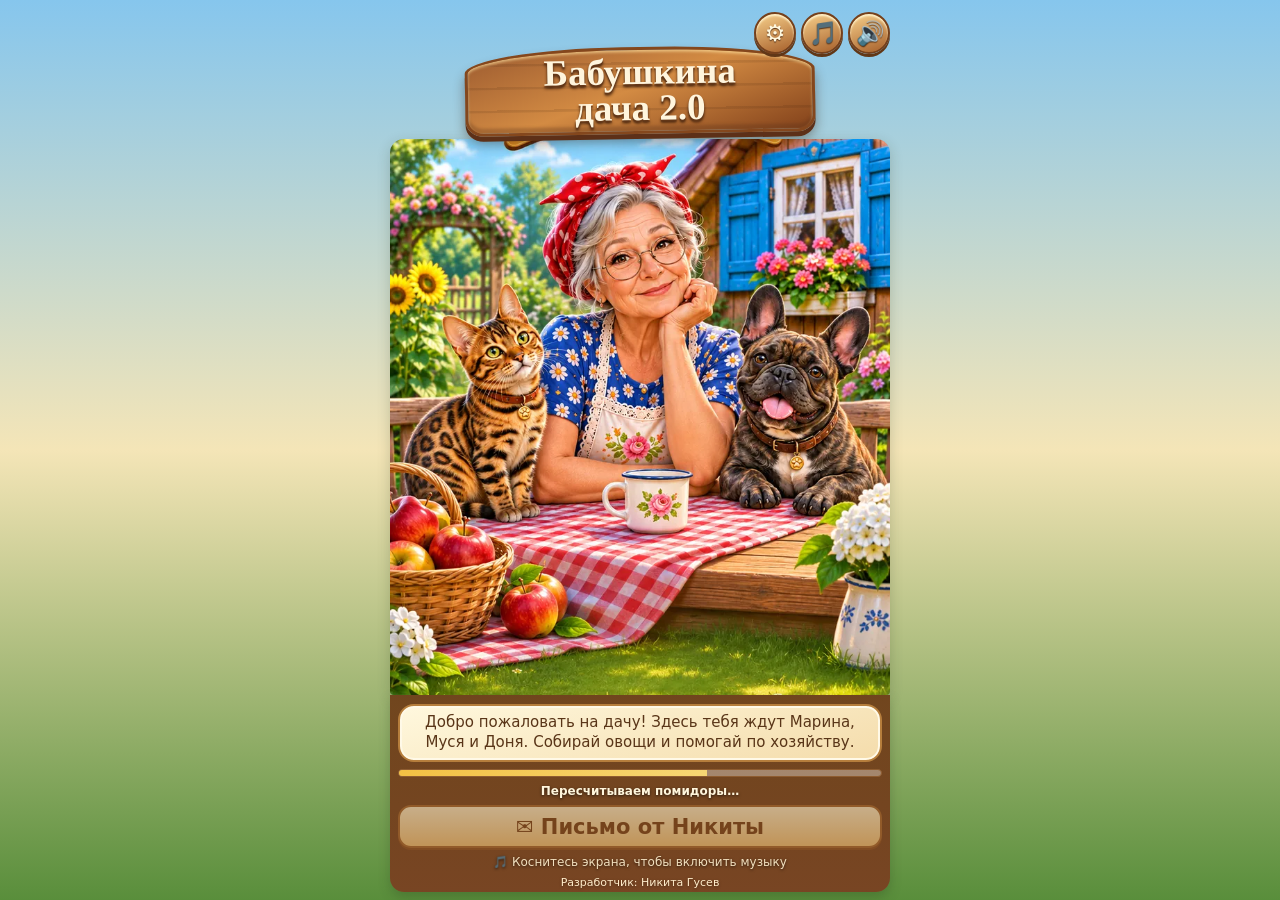
==== commit f65f01a1: "feat(beta): live Marina idle/walk/tap animation on approved sprite (point C part 1) Co-Authored-By: " ====
--- a/beta/index.html
+++ b/beta/index.html
@@ -552,6 +552,7 @@
 <link rel="stylesheet" href="screen-lock.css">
 <link rel="stylesheet" href="home-v2.css">
 <link rel="stylesheet" href="home-motion.css">
+<link rel="stylesheet" href="marina-live.css">
 
 </head>
 <body>
@@ -2439,5 +2440,6 @@
 <script src="splash.js"></script>
 <script src="home-v2.js"></script>
 <script src="home-motion.js"></script>
+<script src="marina-live.js"></script>
 </body>
 </html>
--- a/beta/home-v2.css
+++ b/beta/home-v2.css
@@ -1,35 +1,63 @@
-/* Approved existing artwork as the underlying garden. No code-painted cottage/fence. */
-body:has(#home.beta-home-v2:not([hidden])){background:#d6b680}
-body:has(#home.beta-home-v2:not([hidden]))>.app{background:linear-gradient(180deg,#f9edc6,#a8c37a);padding:4px 7px 7px;max-width:480px}
-body:has(#home.beta-home-v2:not([hidden])) .top{display:flex;flex-wrap:nowrap;min-height:42px;gap:5px;overflow-x:auto;scrollbar-width:none;touch-action:pan-x;overscroll-behavior-x:contain;white-space:nowrap}
-body:has(#home.beta-home-v2:not([hidden])) .top::-webkit-scrollbar{display:none}
-body:has(#home.beta-home-v2:not([hidden])) .top .chip{flex:none;min-height:39px;padding:7px 9px;border:2px solid #98602d;background:#f9e6be;box-shadow:0 2px 0 #7b4825}
-#home.beta-home-v2{display:flex;flex-direction:column;gap:5px;padding:5px 7px 8px;border:3px solid #9e6630;border-radius:18px;background:linear-gradient(180deg,rgba(255,248,231,.02),rgba(56,47,25,.24)),var(--art-home-ready) center top/cover no-repeat;box-shadow:0 2px 12px #3827143b;min-height:calc(100dvh - 54px)}
-#home.beta-home-v2[hidden]{display:none!important}
-#home.beta-home-v2>.title,#home.beta-home-v2>.lead,#home.beta-home-v2>.demo-note{display:none!important}
-#home.beta-home-v2 .beta-home-banner{display:flex;align-items:center;justify-content:center;gap:10px;align-self:center;min-width:70%;min-height:65px;padding:6px 20px 9px;border:3px solid #7d451b;border-radius:38% 38% 18px 18px/28px 28px 16px 16px;background:repeating-linear-gradient(0deg,transparent 0 16px,#74401d36 17px 19px),linear-gradient(135deg,#cb8540,#8f4d22);color:#fff6dc;text-shadow:0 2px 2px #522b16;box-shadow:inset 0 2px 2px #ffe6a5,0 4px 0 #694020,0 7px 10px #42230a5e;letter-spacing:-.02em}
-#home.beta-home-v2 .beta-home-banner strong{font:800 clamp(20px,6.3vw,29px)/.93 Georgia,'Times New Roman',serif;text-align:center}
-#home.beta-home-v2 .beta-home-banner-leaf{font-size:21px}
-#home.beta-home-v2 #scene.scene{flex:0 0 auto!important;aspect-ratio:auto!important;width:100%;height:clamp(160px,29dvh,285px)!important;min-height:0!important;max-height:none!important;border:0!important;border-radius:8px!important;background:transparent!important;box-shadow:none!important;overflow:visible}
-#home.beta-home-v2 #scene .garden-landscape,#home.beta-home-v2 #scene .deco{display:none!important}
-#home.beta-home-v2 #scene .it:not(.pet){display:none!important}
-#home.beta-home-v2 #scene #granny{z-index:15}
-#home.beta-home-v2 #scene .bubble{max-width:170px}
-#home.beta-home-v2 .beta-repair-status{display:grid;grid-template-columns:repeat(2,minmax(0,1fr));gap:7px}
-#home.beta-home-v2 .beta-repair-button{width:100%;min-width:0;display:flex;align-items:center;justify-content:center;gap:6px;padding:5px 7px;min-height:55px;border:2px solid #935a2a;border-radius:14px;background:linear-gradient(#fff6daed,#eec587f0);box-shadow:0 3px 0 #785129;color:#623916;font:700 13px/1.1 system-ui,sans-serif;text-align:left}
-#home.beta-home-v2 .beta-repair-button>span:first-child{font-size:22px}
-#home.beta-home-v2 .beta-repair-button small{display:block;font-size:10px;font-weight:500;margin-top:4px;white-space:nowrap;overflow:hidden;text-overflow:ellipsis;max-width:125px}
-#home.beta-home-v2 .beta-repair-button:disabled{opacity:.9;cursor:default}
-#home.beta-home-v2 #task{margin:0;min-height:48px;padding:6px 8px;border:2px solid #a36b35;border-radius:14px;background:#fff2d5ec;box-shadow:0 3px 0 #86562c;color:#5b341d}
-#home.beta-home-v2 #task .tb{font-size:12px;min-height:37px;padding:6px 8px}
-#home.beta-home-v2 #task small{font-size:11px}
-#home.beta-home-v2>.progress{margin:1px 6px 3px;height:5px;min-height:5px}
-#home.beta-home-v2 #playBtn{margin:4px 0 0;min-height:49px;border:3px solid #4e8d27;border-radius:16px;background:linear-gradient(#9cdd44,#3a951d);font-size:clamp(16px,4.6vw,21px);font-weight:800;box-shadow:0 4px 0 #386c25}
-#home.beta-home-v2>.levels-h{font-size:14px;line-height:1.1;color:#fff7de;text-shadow:0 2px 4px #3a2b14;margin:6px 4px 0}
-#home.beta-home-v2 #levels{max-height:72px;min-height:64px;display:flex;flex-wrap:nowrap;gap:7px;overflow-x:auto;overflow-y:hidden;touch-action:pan-x;overscroll-behavior:contain;padding:2px 2px 8px;scrollbar-width:thin}
-#home.beta-home-v2 #levels .lv{flex:none;width:52px;height:55px;font-size:16px;border:2px solid #a16b38;background:#ffefd0;box-shadow:0 2px 0 #855022}
-#home.beta-home-v2 #levels .lv.cur{background:#f4c762}
-#home.beta-home-v2 #eventBtn[hidden]{display:none}
-#home.beta-home-v2 .mt{display:none!important}
-@media(max-height:690px){#home.beta-home-v2 .beta-home-banner{min-height:51px;padding:4px 14px}#home.beta-home-v2 #scene.scene{height:clamp(139px,26dvh,210px)!important}#home.beta-home-v2 .beta-repair-button{min-height:47px;font-size:12px}#home.beta-home-v2 #levels{max-height:65px;min-height:53px}}
-@media(prefers-reduced-motion:reduce){#home.beta-home-v2 *,#home.beta-home-v2 *::before{animation:none!important}}
+/* Point B, photo-composite beta. Original approved artwork: no code-drawn house. */
+#home{position:relative;isolation:isolate;min-height:calc(100dvh - 74px);margin-top:9px;padding:12px 10px 18px;border:3px solid #95572b;border-radius:19px;background-color:#5c8636;background-image:linear-gradient(180deg,rgba(255,252,230,.13),transparent 28%,rgba(29,55,18,.20) 58%,rgba(33,56,19,.72) 100%),var(--beta-house-image);background-size:100% 100%,100% auto;background-position:center top;background-repeat:no-repeat;box-shadow:0 8px 18px #26351933}
+#home[data-beta-house="ruined"]{--beta-house-image:url('art/home-ruined.webp')}
+#home[data-beta-house="half"]{--beta-house-image:url('art/home-half.webp')}
+#home[data-beta-house="ready"]{--beta-house-image:var(--art-home-ready)}
+#home .beta-fence-layer{position:absolute;inset:0;z-index:0;pointer-events:none;background:var(--beta-fence-image) center top/100% auto no-repeat;mask-image:radial-gradient(ellipse 56% 13% at 21% 30%,#000 50%,transparent 99%);-webkit-mask-image:radial-gradient(ellipse 56% 13% at 21% 30%,#000 50%,transparent 99%);opacity:.85}
+#home[data-beta-fence="ruined"]{--beta-fence-image:url('art/home-ruined.webp')}
+#home[data-beta-fence="half"]{--beta-fence-image:url('art/home-half.webp')}
+#home[data-beta-fence="ready"]{--beta-fence-image:var(--art-home-ready)}
+#home>.title,#home>.lead,#home>.scene,#home>.beta-build-status,#home>.task,#home>.progress,#home>.event-banner,#home>.btn,#home>.levels-h,#home>.levels{position:relative;z-index:1}
+#home>.title{max-width:330px;margin:1px auto 7px;padding:10px 10px;color:#fff6da;text-align:center;font:900 clamp(22px,6vw,31px)/1.05 Georgia,serif;text-shadow:0 3px 2px #5d351b,0 1px 1px #3f230f;border:3px solid #78441f;border-radius:25px 25px 14px 14px;background:repeating-linear-gradient(0deg,transparent 0 19px,#30150020 21px 23px),linear-gradient(155deg,#b67536,#78401a);box-shadow:inset 0 2px 2px #fde8ab66,0 5px 0 #563018,0 8px 12px #311e1477}
+#home>.lead{max-width:390px;margin:0 auto 4px;padding:7px 10px;font-size:12px;line-height:1.28;text-align:center;color:#66421d;background:#fff0c9ed;border:2px solid #c9985b;border-radius:14px;box-shadow:0 2px 3px #45351944}
+#home #scene.scene{background:none!important;box-shadow:none!important;border:0!important;aspect-ratio:auto!important;min-height:0!important;max-height:none!important;height:clamp(214px,34dvh,330px)!important;overflow:visible!important;isolation:isolate}
+#home #scene>.garden-landscape{display:none!important}
+#home #scene>.it:not(.pet),#home #scene>.deco{display:none!important}
+#home #scene #granny{z-index:10!important;filter:drop-shadow(0 4px 3px #29351f65)}
+#home #scene #granny .mimg{height:clamp(66px,12vw,86px)!important;width:auto!important;min-width:0!important;filter:drop-shadow(0 3px 3px #2838217a)}
+#home #scene .it.pet{z-index:9!important}
+#home #scene .it.pet.cat .pimg{height:clamp(34px,7.2vw,46px)!important}
+#home #scene .it.pet.dog .pimg{height:clamp(41px,8.4vw,52px)!important}
+#home #scene #granny .gname{font-size:11px!important;white-space:nowrap}
+#home #scene .bubble{font-size:clamp(11px,3.1vw,13px)!important;max-width:200px;background:#fff4ddec;color:#663b19}
+#home .beta-build-status{display:grid;grid-template-columns:1fr 1fr;gap:6px;margin:1px 0 7px}
+#home .beta-build-status button{min-width:0;padding:7px 4px;border:2px solid #9d683a;border-radius:12px;background:linear-gradient(180deg,#fff5d9,#edc587);color:#673b17;font:700 clamp(11px,3vw,13px)/1.2 system-ui,sans-serif;box-shadow:0 2px 0 #76481d;min-height:40px}
+#home .beta-build-status button:disabled{opacity:.72}
+#home>.task{margin:0 0 7px;border:2px solid #ba874b!important;border-radius:14px!important;padding:7px!important;background:#fff3dce9!important;box-shadow:0 2px 4px #46332145}
+#home>.task .tt b{font-size:14px}
+#home>.task .tt small{font-size:11px}
+#home>.task .btn{margin-top:5px;padding:9px 8px;font-size:13px}
+#home>.progress{margin:5px 0 8px}
+#home>#playBtn{margin:5px 0 7px;min-height:48px;border:3px solid #317f21;border-radius:16px;background:linear-gradient(#9adb46,#46a727);box-shadow:0 3px 0 #255b17;font-size:19px;font-weight:800}
+#home>.levels-h{margin:7px 0 5px;padding:5px 12px;width:max-content;border-radius:14px;background:#8c512de6;border:2px solid #d3aa73;color:#fff6de;text-shadow:0 1px #50321c;font-size:14px}
+#home>.levels{max-height:130px;padding:6px;display:flex;flex-wrap:nowrap;overflow-x:auto;overflow-y:hidden;overscroll-behavior:contain;touch-action:pan-x;border:2px solid #b17a43;border-radius:12px;background:#fff0cfdc;scrollbar-width:thin}
+#home>.levels .lv{flex:0 0 48px;height:49px;font-size:16px;border-radius:10px}
+#home>.demo-note{display:none}
+#home .event-banner{max-width:100%;margin:4px 0}
+@media(max-height:690px){#home{padding:8px 7px 12px}#home #scene.scene{height:clamp(170px,30dvh,230px)!important}#home>.lead{font-size:11px;padding:5px 7px}#home>.title{font-size:23px;padding:7px}#home .beta-build-status button{min-height:34px}#home>.levels{max-height:105px}}
+@media(prefers-reduced-motion:reduce){#home *{animation:none!important;transition:none!important}}
+
+/* Point B viewport refinement after actual 360px screenshot review. */
+body:has(#home:not([hidden])) .top{display:flex;flex-wrap:nowrap;overflow-x:auto;overflow-y:hidden;overscroll-behavior:contain;touch-action:pan-x;white-space:nowrap;max-width:100%;padding:2px 0 4px;gap:5px;scrollbar-width:none}
+body:has(#home:not([hidden])) .top::-webkit-scrollbar{display:none}
+body:has(#home:not([hidden])) .top .chip{flex:none;font-size:15px;padding:5px 7px;min-height:37px}
+body:has(#home:not([hidden])) .top .spacer{display:none}
+#home #scene #granny{transform:translateY(-22px)}
+#home #scene .it.pet{transform:translateY(-12px)}
+#home #scene #granny .mimg{height:clamp(86px,24vw,108px)!important}
+#home #scene .it.pet.cat .pimg{height:clamp(46px,13vw,58px)!important}
+#home #scene .it.pet.dog .pimg{height:clamp(54px,15vw,65px)!important}
+#home>.task{display:flex!important;flex-wrap:wrap!important;gap:5px!important}
+#home>.task .ti{flex:0 0 37px!important}
+#home>.task .tt{flex:1 1 calc(100% - 58px)!important;min-width:0!important}
+#home>.task .btn{flex:1 1 43%!important;min-width:0!important;width:auto!important;white-space:normal!important;margin:0!important;font-size:12px!important;padding:7px 6px!important}
+#home>.task .tt small{font-size:11px!important}
+@media(max-height:690px){#home #scene.scene{height:clamp(165px,27dvh,205px)!important}}
+
+/* The legacy six-column toolbar gave each chip width:100%; neutralize it. */
+body:has(#home:not([hidden])) .top .chip{width:auto!important;min-width:37px!important;flex:0 0 auto!important;max-width:none!important}
+body:has(#home:not([hidden])) .top #betaSettingsBtn{order:-7}
+body:has(#home:not([hidden])) .top #musicBtn{order:-6}
+body:has(#home:not([hidden])) .top #soundBtn{order:-5}
+body:has(#home:not([hidden])) .top #livesChip{order:-4}
+body:has(#home:not([hidden])) .top .chip:nth-child(2){order:-3}
--- a/beta/marina-live.css
+++ b/beta/marina-live.css
@@ -0,0 +1,25 @@
+/* Marina live: volume + life on the approved sprite. No redraw; transforms and a ground shadow only. */
+#granny{--ml-shadow:.6}
+#granny .gf{position:relative;transform-origin:50% 100%}
+#granny .gf::before{content:"";position:absolute;left:50%;bottom:-5px;width:86%;height:13px;transform:translateX(-50%);
+ border-radius:50%;background:radial-gradient(ellipse at center,rgba(30,45,20,var(--ml-shadow)) 0%,rgba(30,45,20,0) 70%);z-index:-1;pointer-events:none}
+#granny .mimg{transform-origin:50% 100%;will-change:transform}
+/* idle: breathing and a slight sway (replaces the old 1px lift) */
+#granny:not(.walk):not(.ml-hop) .mimg{animation:mlBreathe 3.2s ease-in-out infinite,mlSway 6.4s ease-in-out infinite}
+@keyframes mlBreathe{0%,100%{transform:scale(1,1)}50%{transform:scale(1.012,1.022)}}
+@keyframes mlSway{0%,100%{rotate:0deg}30%{rotate:-.7deg}70%{rotate:.7deg}}
+/* walking: step bob with lean and squash, shadow follows the step */
+#granny.walk .mimg{animation:mlStep .46s ease-in-out infinite}
+@keyframes mlStep{0%,100%{transform:translateY(0) rotate(-2.2deg) scale(1.02,.98)}50%{transform:translateY(-4px) rotate(2.2deg) scale(.99,1.02)}}
+#granny.walk .gf::before{animation:mlStepShadow .46s ease-in-out infinite}
+@keyframes mlStepShadow{0%,100%{transform:translateX(-50%) scale(1)}50%{transform:translateX(-50%) scale(.82);opacity:.8}}
+/* tap: hop with squash and stretch */
+#granny.ml-hop .mimg{animation:mlHop .55s cubic-bezier(.3,.7,.4,1) 1}
+@keyframes mlHop{0%{transform:scale(1.06,.92)}30%{transform:translateY(-9px) scale(.95,1.07)}60%{transform:translateY(0) scale(1.05,.94)}100%{transform:scale(1,1)}}
+/* sprite sheet walk (optional): a sheet declared in window.MARINA_WALK_SHEET replaces the image while walking */
+#granny .ml-sheet{display:none;margin:0 auto;background-repeat:no-repeat;image-rendering:auto;pointer-events:none}
+#granny.walk.ml-has-sheet .ml-sheet{display:block}
+#granny.walk.ml-has-sheet .mimg{display:none!important}
+#granny.walk.ml-has-sheet .gf::before{animation:none}
+@keyframes mlSheet{from{background-position-x:0}to{background-position-x:var(--ml-sheet-w)}}
+@media (prefers-reduced-motion:reduce){#granny .mimg,#granny .gf::before{animation:none!important}}
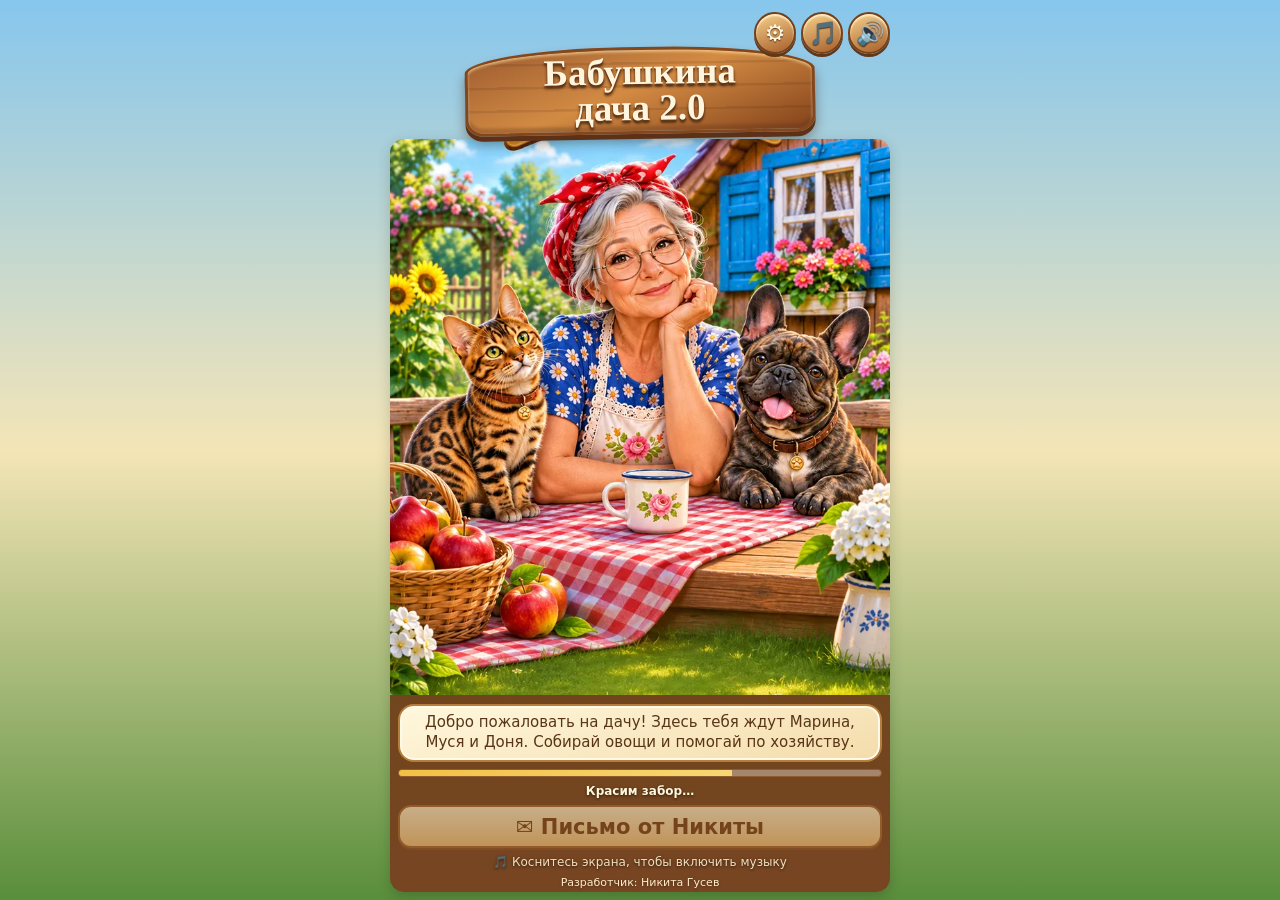
==== commit e10a5643: "feat(beta): Marina walk sprite sheet from approved generator frames (point C part 2) Co-Authored-By:" ====
--- a/beta/index.html
+++ b/beta/index.html
@@ -2440,6 +2440,7 @@
 <script src="splash.js"></script>
 <script src="home-v2.js"></script>
 <script src="home-motion.js"></script>
+<script src="marina-walk-sheet.js"></script>
 <script src="marina-live.js"></script>
 </body>
 </html>
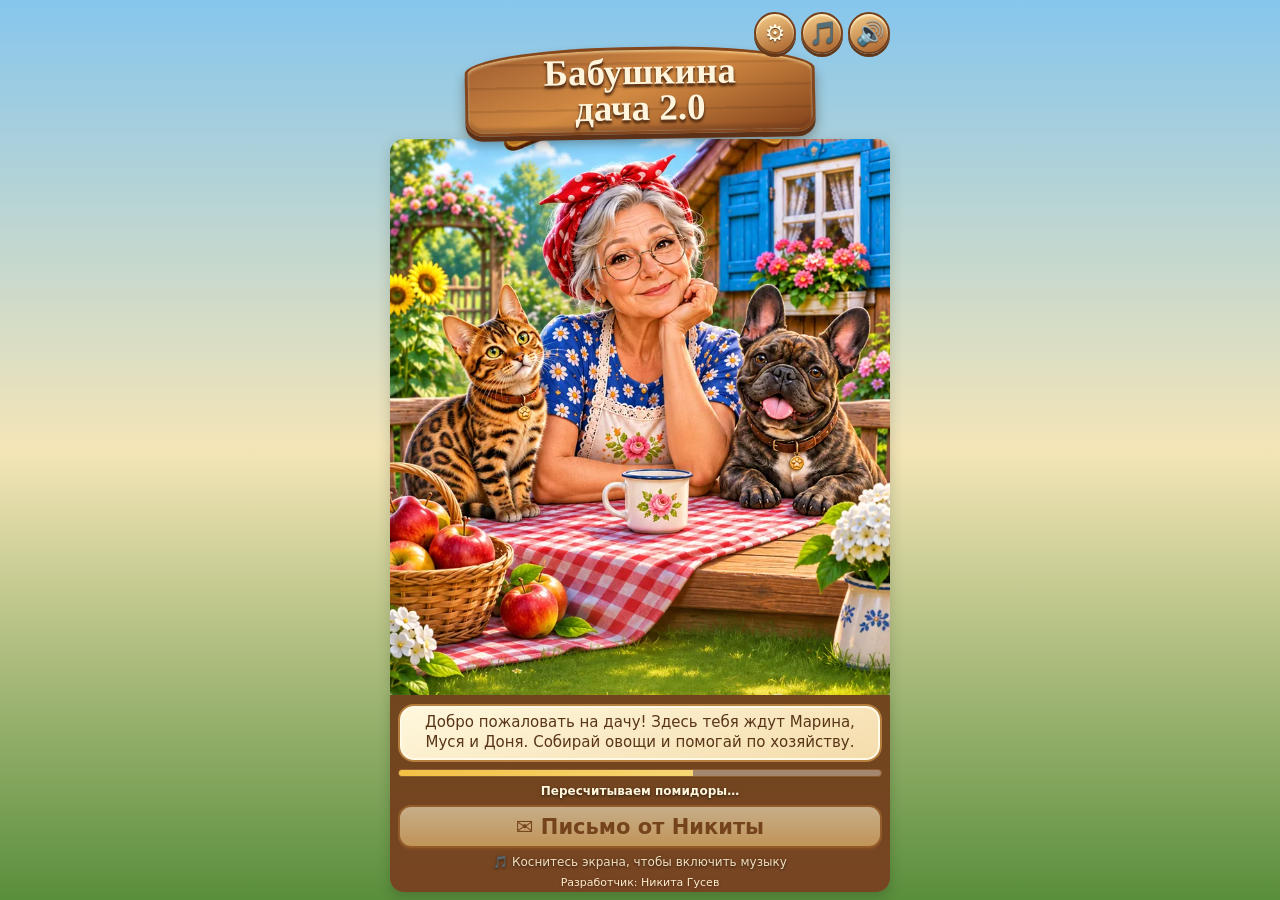
==== commit 21899e3d: "feat(beta): build level 02 screen with 8x7 gameplay and garden tools" ====
--- a/beta/index.html
+++ b/beta/index.html
@@ -552,7 +552,7 @@
 <link rel="stylesheet" href="screen-lock.css">
 <link rel="stylesheet" href="home-v2.css">
 <link rel="stylesheet" href="home-motion.css">
-<link rel="stylesheet" href="marina-live.css">
+<link rel="stylesheet" href="level-v2.css">
 
 </head>
 <body>
@@ -697,7 +697,7 @@
 <div class="toast" id="toast"></div>
 
 <script>
-const N = 7;
+const N = 8, ROWS = 7;
 const TYPES = ['🍅','🥕','🥒','🥬','🫑','🫜'];
 const VEG = [
 /* помидор */
@@ -1556,7 +1556,7 @@
 
 function findRuns(B){
   const runs = [];
-  for (let r = 0; r < N; r++) {
+  for (let r = 0; r < ROWS; r++) {
     let c = 0;
     while (c < N) {
       const t = B[r][c] ? B[r][c].t : -9; let e = c + 1;
@@ -1567,9 +1567,9 @@
   }
   for (let c = 0; c < N; c++) {
     let r = 0;
-    while (r < N) {
+    while (r < ROWS) {
       const t = B[r][c] ? B[r][c].t : -9; let e = r + 1;
-      while (t >= 0 && e < N && B[e][c] && B[e][c].t === t) e++;
+      while (t >= 0 && e < ROWS && B[e][c] && B[e][c].t === t) e++;
       if (t >= 0 && e - r >= 3) { const cells = []; for (let y = r; y < e; y++) cells.push([y, c]); runs.push({dir:'v', cells}); }
       r = e;
     }
@@ -1578,10 +1578,10 @@
 }
 function swapIn(B, r1, c1, r2, c2){ const t = B[r1][c1]; B[r1][c1] = B[r2][c2]; B[r2][c2] = t; }
 function findMove(B){
-  for (let r = 0; r < N; r++) for (let c = 0; c < N; c++) {
+  for (let r = 0; r < ROWS; r++) for (let c = 0; c < N; c++) {
     if (isBox(B[r][c])) continue;
     for (const [dr, dc] of [[0,1],[1,0]]) {
-      const r2 = r + dr, c2 = c + dc; if (r2 >= N || c2 >= N || isBox(B[r2][c2])) continue;
+      const r2 = r + dr, c2 = c + dc; if (r2 >= ROWS || c2 >= N || isBox(B[r2][c2])) continue;
       if (B[r][c].s === 'sun' || B[r2][c2].s === 'sun') return [[r, c], [r2, c2]];
       swapIn(B, r, c, r2, c2); const ok = findRuns(B).length > 0; swapIn(B, r, c, r2, c2);
       if (ok) return [[r, c], [r2, c2]];
@@ -1594,7 +1594,7 @@
   let B;
   do {
     B = [];
-    for (let r = 0; r < N; r++) {
+    for (let r = 0; r < ROWS; r++) {
       B.push([]);
       for (let c = 0; c < N; c++) {
         let t;
@@ -1611,7 +1611,7 @@
 function weedSet(p){
   const s = new Set();
   if (!p) return s;
-  for (let r = 0; r < N; r++) for (let c = 0; c < N; c++) {
+  for (let r = 0; r < ROWS; r++) for (let c = 0; c < N; c++) {
     let ok = false;
     if (p === 'center') ok = r >= 2 && r <= 4 && c >= 2 && c <= 4;
     else if (p === 'ring') ok = r >= 1 && r <= 5 && c >= 1 && c <= 5 && (r === 1 || r === 5 || c === 1 || c === 5);
@@ -1619,14 +1619,14 @@
     else if (p === 'corners') ok = (r < 2 || r > 4) && (c < 2 || c > 4);
     else if (p === 'bottom') ok = r >= 4;
     else if (p === 'big') ok = r >= 1 && r <= 5 && c >= 1 && c <= 5;
-    else if (p === 'diag') ok = r === c || r + c === N - 1;
+    else if (p === 'diag') ok = r === c || r + c === ROWS - 1;
     else if (p === 'checker') ok = r >= 1 && r <= 5 && c >= 1 && c <= 5 && (r + c) % 2 === 0;
     else if (p === 'top') ok = r <= 2;
     if (ok) s.add(r * N + c);
   }
   return s;
 }
-function place(el, r, c){ el.style.top = (r * 100 / N) + '%'; el.style.left = (c * 100 / N) + '%'; }
+function place(el, r, c){ el.style.top = (r * 100 / ROWS) + '%'; el.style.left = (c * 100 / N) + '%'; }
 function look(el, t){
   const key = t.s === 'box' ? 'box' : t.s === 'sun' ? 'sun' : 'v' + t.t;
   if (el.dataset.k !== key) { el.dataset.k = key; el.firstChild.innerHTML = key === 'box' ? BOX_SVG : key === 'sun' ? SUN_SVG : VEG[t.t]; }
@@ -1641,17 +1641,17 @@
 }
 function renderBoard(){
   const B = G.board, fresh = [];
-  for (let r = 0; r < N; r++) for (let c = 0; c < N; c++) {
+  for (let r = 0; r < ROWS; r++) for (let c = 0; c < N; c++) {
     const t = B[r][c]; if (!t || els.has(t.id)) continue;
     const el = document.createElement('div');
     el.className = 'tile'; el.dataset.id = t.id; el.innerHTML = '<span></span>';
-    el.style.width = el.style.height = (100 / N) + '%';
+    el.style.width = (100 / N) + '%'; el.style.height = (100 / ROWS) + '%';
     place(el, t.spawn !== undefined ? t.spawn : r, c);
     boardEl.appendChild(el); els.set(t.id, el); fresh.push(t);
   }
   if (fresh.length) void boardEl.offsetHeight;
   fresh.forEach(t => delete t.spawn);
-  for (let r = 0; r < N; r++) for (let c = 0; c < N; c++) {
+  for (let r = 0; r < ROWS; r++) for (let c = 0; c < N; c++) {
     const t = B[r][c]; if (!t) continue;
     const el = els.get(t.id); place(el, r, c); look(el, t);
   }
@@ -1663,13 +1663,13 @@
 /* ---------- эффекты ---------- */
 function fxBeam(dir, i){
   const d = document.createElement('i'); d.className = 'beam ' + dir;
-  if (dir === 'h') { d.style.top = (i * 100 / N) + '%'; d.style.height = (100 / N) + '%'; }
+  if (dir === 'h') { d.style.top = (i * 100 / ROWS) + '%'; d.style.height = (100 / ROWS) + '%'; }
   else { d.style.left = (i * 100 / N) + '%'; d.style.width = (100 / N) + '%'; }
   boardEl.appendChild(d); setTimeout(() => d.remove(), 600); SFX.beam();
 }
 function fxRing(r, c, small){
   const d = document.createElement('i'); d.className = 'ringfx' + (small ? ' small' : '');
-  d.style.left = ((c + .5) * 100 / N) + '%'; d.style.top = ((r + .5) * 100 / N) + '%';
+  d.style.left = ((c + .5) * 100 / N) + '%'; d.style.top = ((r + .5) * 100 / ROWS) + '%';
   boardEl.appendChild(d); setTimeout(() => d.remove(), 700); if (small) SFX.born(); else SFX.boom();
 }
 function glowFrame(){ frameEl.classList.remove('glow'); void frameEl.offsetWidth; frameEl.classList.add('glow'); }
@@ -1733,7 +1733,7 @@
   for (let k = 0; k < n; k++) {
     const d = document.createElement('i'); d.className = 'spark';
     const a = Math.random() * Math.PI * 2, dist = 22 + Math.random() * 34; if (k % 3 === 0) d.classList.add('big');
-    d.style.left = ((c + .5) * 100 / N) + '%'; d.style.top = ((r + .5) * 100 / N) + '%';
+    d.style.left = ((c + .5) * 100 / N) + '%'; d.style.top = ((r + .5) * 100 / ROWS) + '%';
     d.style.background = k % 2 ? '#fff' : col;
     d.style.setProperty('--dx', (Math.cos(a) * dist).toFixed(1) + 'px'); d.style.setProperty('--dy', (Math.sin(a) * dist).toFixed(1) + 'px');
     boardEl.appendChild(d); setTimeout(() => d.remove(), 550);
@@ -1756,8 +1756,8 @@
 function gravity(){
   const B = G.board;
   for (let c = 0; c < N; c++) {
-    let w = N - 1;
-    for (let r = N - 1; r >= 0; r--) {
+    let w = ROWS - 1;
+    for (let r = ROWS - 1; r >= 0; r--) {
       if (B[r][c]) { if (w !== r) { B[w][c] = B[r][c]; B[r][c] = null; } w--; }
     }
     const empty = w + 1;
@@ -1774,8 +1774,8 @@
     if (!t || createIdx.has(i)) continue;
     const extra = [];
     if (t.s === 'row') { blasted = true; fxBeam('h', r); for (let x = 0; x < N; x++) extra.push(r * N + x); }
-    else if (t.s === 'col') { blasted = true; fxBeam('v', c); for (let y = 0; y < N; y++) extra.push(y * N + c); }
-    else if (t.s === 'sun') { blasted = true; fxRing(r, c); const tt = rnd(TYPES.length); for (let y = 0; y < N; y++) for (let x = 0; x < N; x++) if (B[y][x] && B[y][x].t === tt) extra.push(y * N + x); }
+    else if (t.s === 'col') { blasted = true; fxBeam('v', c); for (let y = 0; y < ROWS; y++) extra.push(y * N + c); }
+    else if (t.s === 'sun') { blasted = true; fxRing(r, c); const tt = rnd(TYPES.length); for (let y = 0; y < ROWS; y++) for (let x = 0; x < N; x++) if (B[y][x] && B[y][x].t === tt) extra.push(y * N + x); }
     for (const j of extra) if (!done.has(j)) { done.add(j); q.push(j); }
   }
   createIdx.forEach(i => done.delete(i));
@@ -1788,7 +1788,7 @@
     const r = Math.floor(i / N), c = i % N;
     [[1,0],[-1,0],[0,1],[0,-1]].forEach(([dr, dc]) => {
       const y = r + dr, x = c + dc;
-      if (y >= 0 && y < N && x >= 0 && x < N && isBox(B[y][x])) hit.add(y * N + x);
+      if (y >= 0 && y < ROWS && x >= 0 && x < N && isBox(B[y][x])) hit.add(y * N + x);
     });
   });
   hit.forEach(i => {
@@ -1798,13 +1798,21 @@
   });
   if (hit.size) SFX.box();
 
-  // сорняки
+  // Сорняк убирается совпадением на своей клетке или на соседней.
   let weeded = 0;
   new Set([...done, ...createIdx]).forEach(i => {
-    if (!G.weeds.has(i)) return;
-    G.weeds.delete(i); weeded++;
-    if (G.goals.weed > 0) G.goals.weed--;
-    const w = weedEls.get(i); if (w) fly(w, ICON('weed'), 'weed', weeded * 40); if (w) { w.classList.add('gone'); setTimeout(() => w.remove(), 350); weedEls.delete(i); }
+    const r=Math.floor(i/N),c=i%N;
+    const nearby=[i];
+    for(const [dy,dx] of [[1,0],[-1,0],[0,1],[0,-1]]){
+      const y=r+dy,x=c+dx;if(y>=0&&y<ROWS&&x>=0&&x<N)nearby.push(y*N+x);
+    }
+    nearby.forEach(j=>{
+      if(!G.weeds.has(j))return;
+      G.weeds.delete(j);weeded++;
+      if(G.goals.weed>0)G.goals.weed--;
+      const w=weedEls.get(j);
+      if(w){fly(w,ICON('weed'),'weed',weeded*40);w.classList.add('gone');setTimeout(()=>w.remove(),350);weedEls.delete(j);}
+    });
   });
   if (weeded) SFX.weed();
 
@@ -1863,7 +1871,7 @@
     const set = new Set();
     const both = A.s === 'sun' && T.s === 'sun';
     const target = A.s === 'sun' ? T.t : A.t;
-    for (let r = 0; r < N; r++) for (let c = 0; c < N; c++) {
+    for (let r = 0; r < ROWS; r++) for (let c = 0; c < N; c++) {
       const t = B[r][c];
       if (isBox(t)) continue;
       if (both || t === A || t === T || t.t === target) set.add(r * N + c);
@@ -1893,17 +1901,21 @@
   G.busy = false; resetHint();
 }
 function shuffleBoard(){
-  const B = G.board, flat = [].concat.apply([], B);
-  for (let k = 0; k < 300; k++) {
-    for (let i = flat.length - 1; i > 0; i--) { const j = rnd(i + 1); [flat[i], flat[j]] = [flat[j], flat[i]]; }
-    for (let i = 0; i < flat.length; i++) B[Math.floor(i / N)][i % N] = flat[i];
-    if (!findRuns(B).length && hasMove(B)) break;
+  const B=G.board,free=[],pieces=[];
+  for(let r=0;r<ROWS;r++)for(let c=0;c<N;c++){
+    if(isBox(B[r][c]))continue;
+    free.push([r,c]);pieces.push(B[r][c]);
+  }
+  for(let k=0;k<300;k++){
+    for(let i=pieces.length-1;i>0;i--){const j=rnd(i+1);[pieces[i],pieces[j]]=[pieces[j],pieces[i]];}
+    free.forEach(([r,c],i)=>{B[r][c]=pieces[i];});
+    if(!findRuns(B).length&&hasMove(B))break;
   }
   renderBoard();
 }
 
 /* ---------- ввод ---------- */
-function posOf(id){ for (let r = 0; r < N; r++) for (let c = 0; c < N; c++) if (G.board[r][c] && G.board[r][c].id === id) return [r, c]; return null; }
+function posOf(id){ for (let r = 0; r < ROWS; r++) for (let c = 0; c < N; c++) if (G.board[r][c] && G.board[r][c].id === id) return [r, c]; return null; }
 async function onTap(pos){
   if (G.busy) return;
   if (G.mode === 'hammer') {
@@ -1928,10 +1940,10 @@
   const dx = e.clientX - drag.x, dy = e.clientY - drag.y;
   if (Math.hypot(dx, dy) < 16) return;
   drag.moved = true;
-  if (G.mode === 'hammer') return;
+  if (G.mode) return;
   let [r, c] = drag.pos;
   if (Math.abs(dx) > Math.abs(dy)) c += dx > 0 ? 1 : -1; else r += dy > 0 ? 1 : -1;
-  if (r < 0 || r >= N || c < 0 || c >= N) return;
+  if (r < 0 || r >= ROWS || c < 0 || c >= N) return;
   trySwap(drag.pos, [r, c]);
 });
 window.addEventListener('pointerup', () => { if (drag && !drag.moved) onTap(drag.pos); drag = null; });
@@ -1982,13 +1994,13 @@
   if ('box' in G.goals) G.goals.box = L.boxes;
   G.weeds.forEach(idx => {
     const w = document.createElement('div'); w.className = 'weed';
-    w.style.width = w.style.height = (100 / N) + '%';
+    w.style.width = (100 / N) + '%'; w.style.height = (100 / ROWS) + '%';
     place(w, Math.floor(idx / N), idx % N);
     boardEl.appendChild(w); weedEls.set(idx, w);
   });
   $('#home').hidden = true; $('#game').hidden = false; setScene('level');
   fitFont(); renderBoard(); updateHUD(); updateBoosters();
-  els.forEach(el => { const r = Math.round(parseFloat(el.style.top) * N / 100), c = Math.round(parseFloat(el.style.left) * N / 100); el.style.animation = 'enter .5s cubic-bezier(.3,1.4,.5,1) ' + (r * 35 + c * 18) + 'ms backwards'; setTimeout(() => { el.style.animation = ''; }, 1300); });
+  els.forEach(el => { const r = Math.round(parseFloat(el.style.top) * ROWS / 100), c = Math.round(parseFloat(el.style.left) * N / 100); el.style.animation = 'enter .5s cubic-bezier(.3,1.4,.5,1) ' + (r * 35 + c * 18) + 'ms backwards'; setTimeout(() => { el.style.animation = ''; }, 1300); });
   $('#hint').textContent = levelHint();
   window.scrollTo(0, 0);
   if (L.intro && !(S.best[i] > 0)) {
@@ -2391,6 +2403,7 @@
 <script>
 (function(){
   var IM = {"cover":"[data-uri]